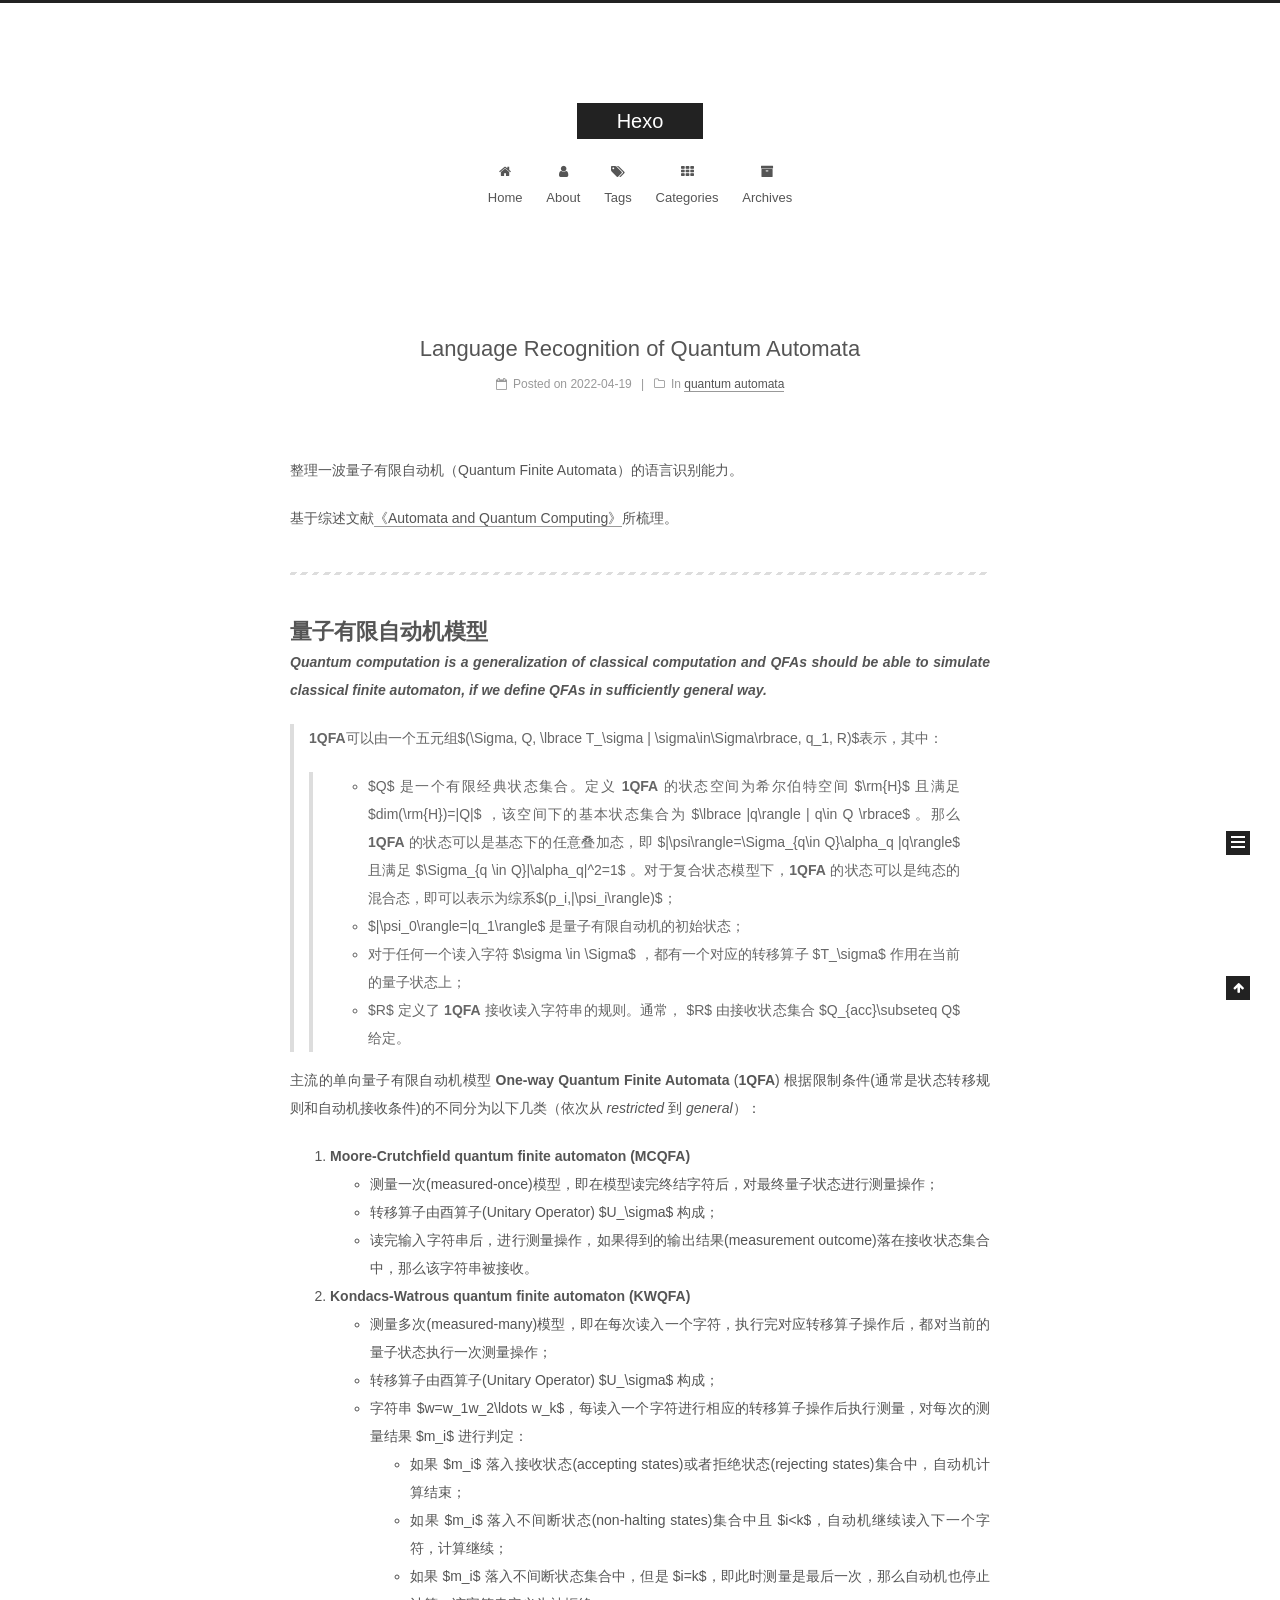
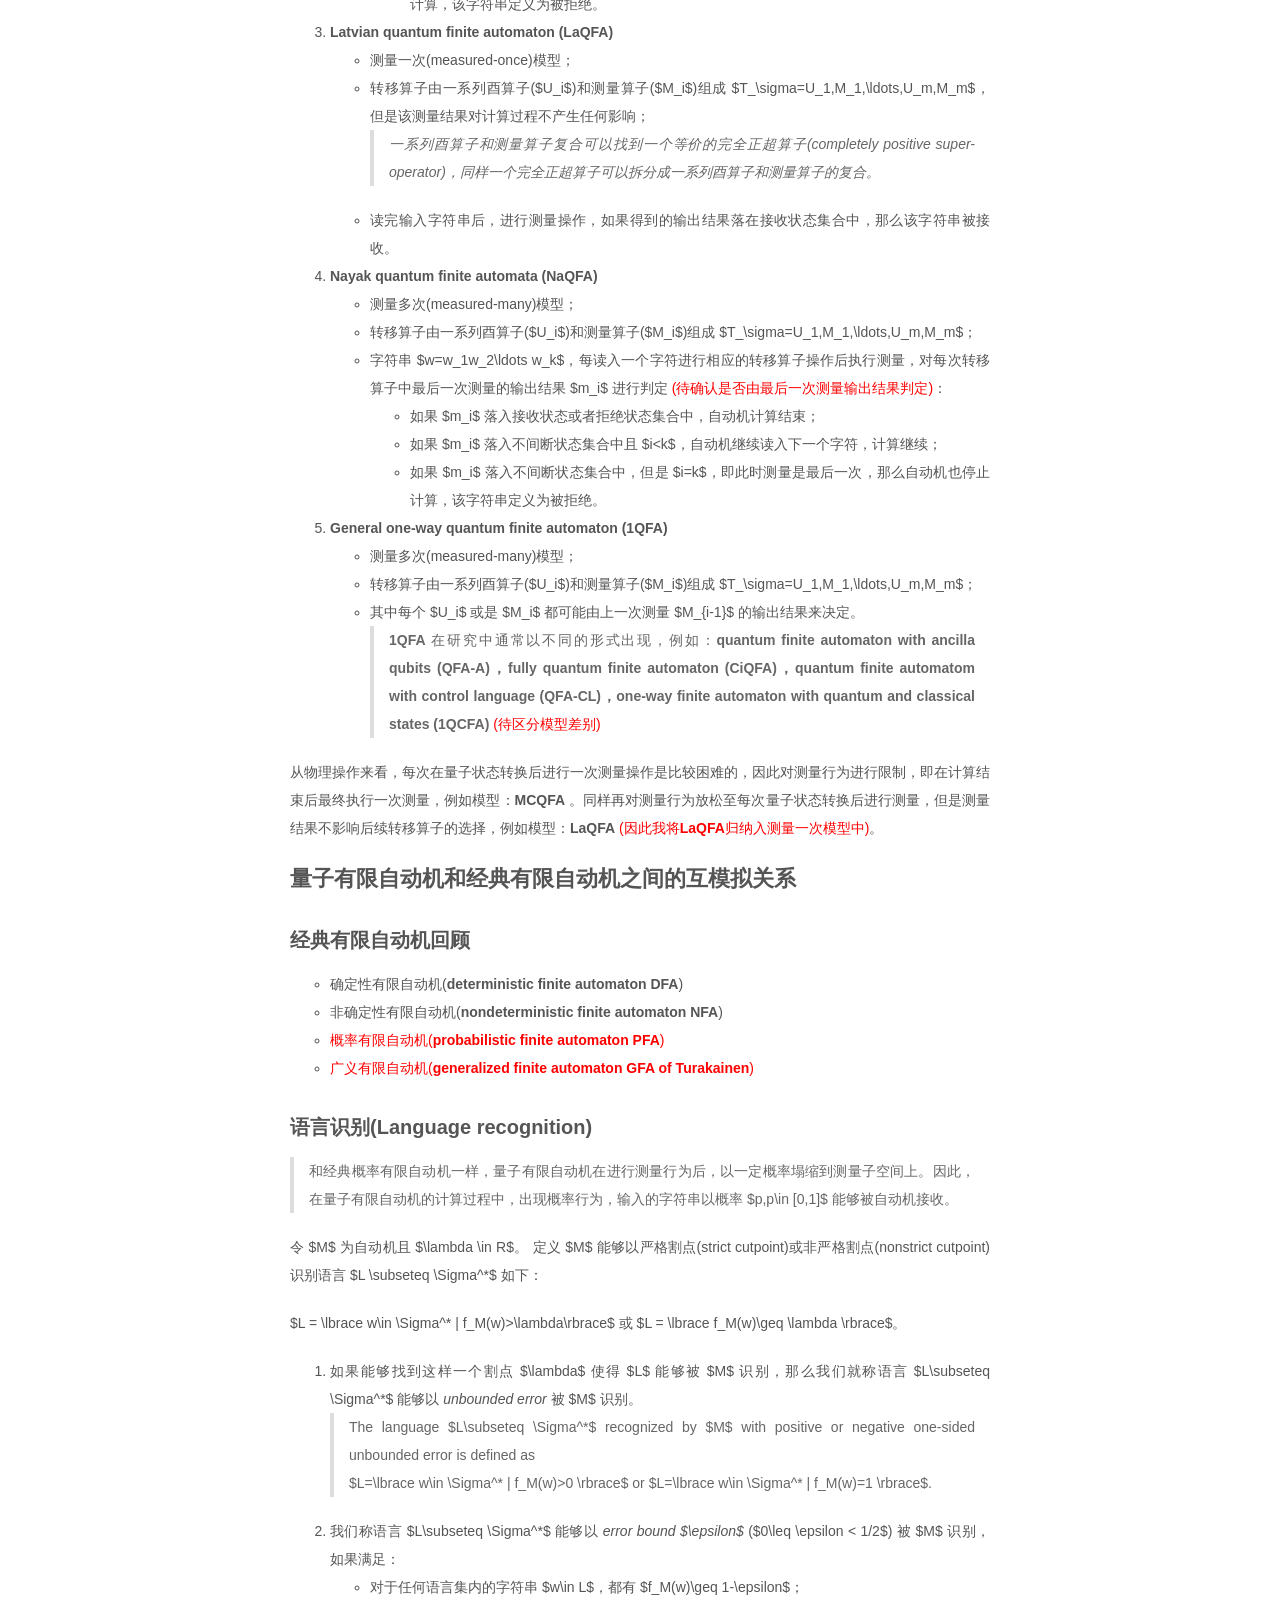
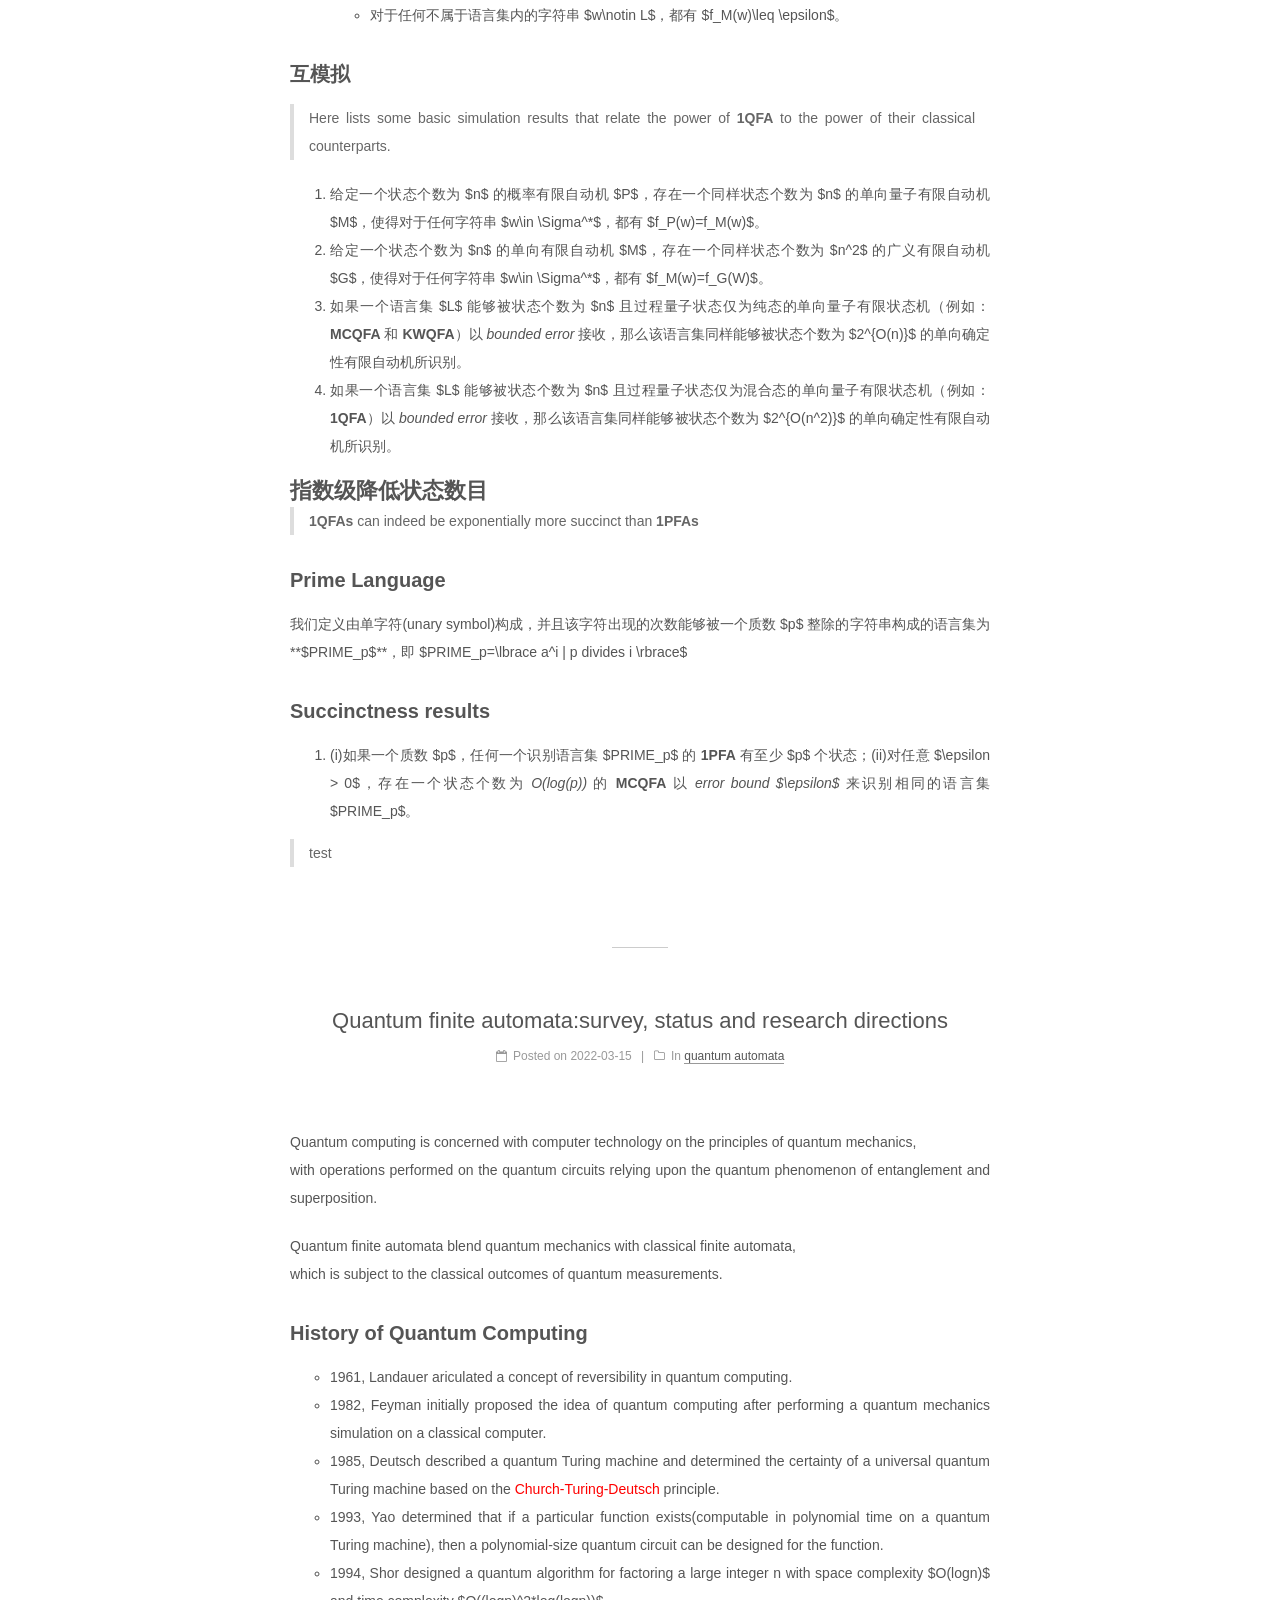
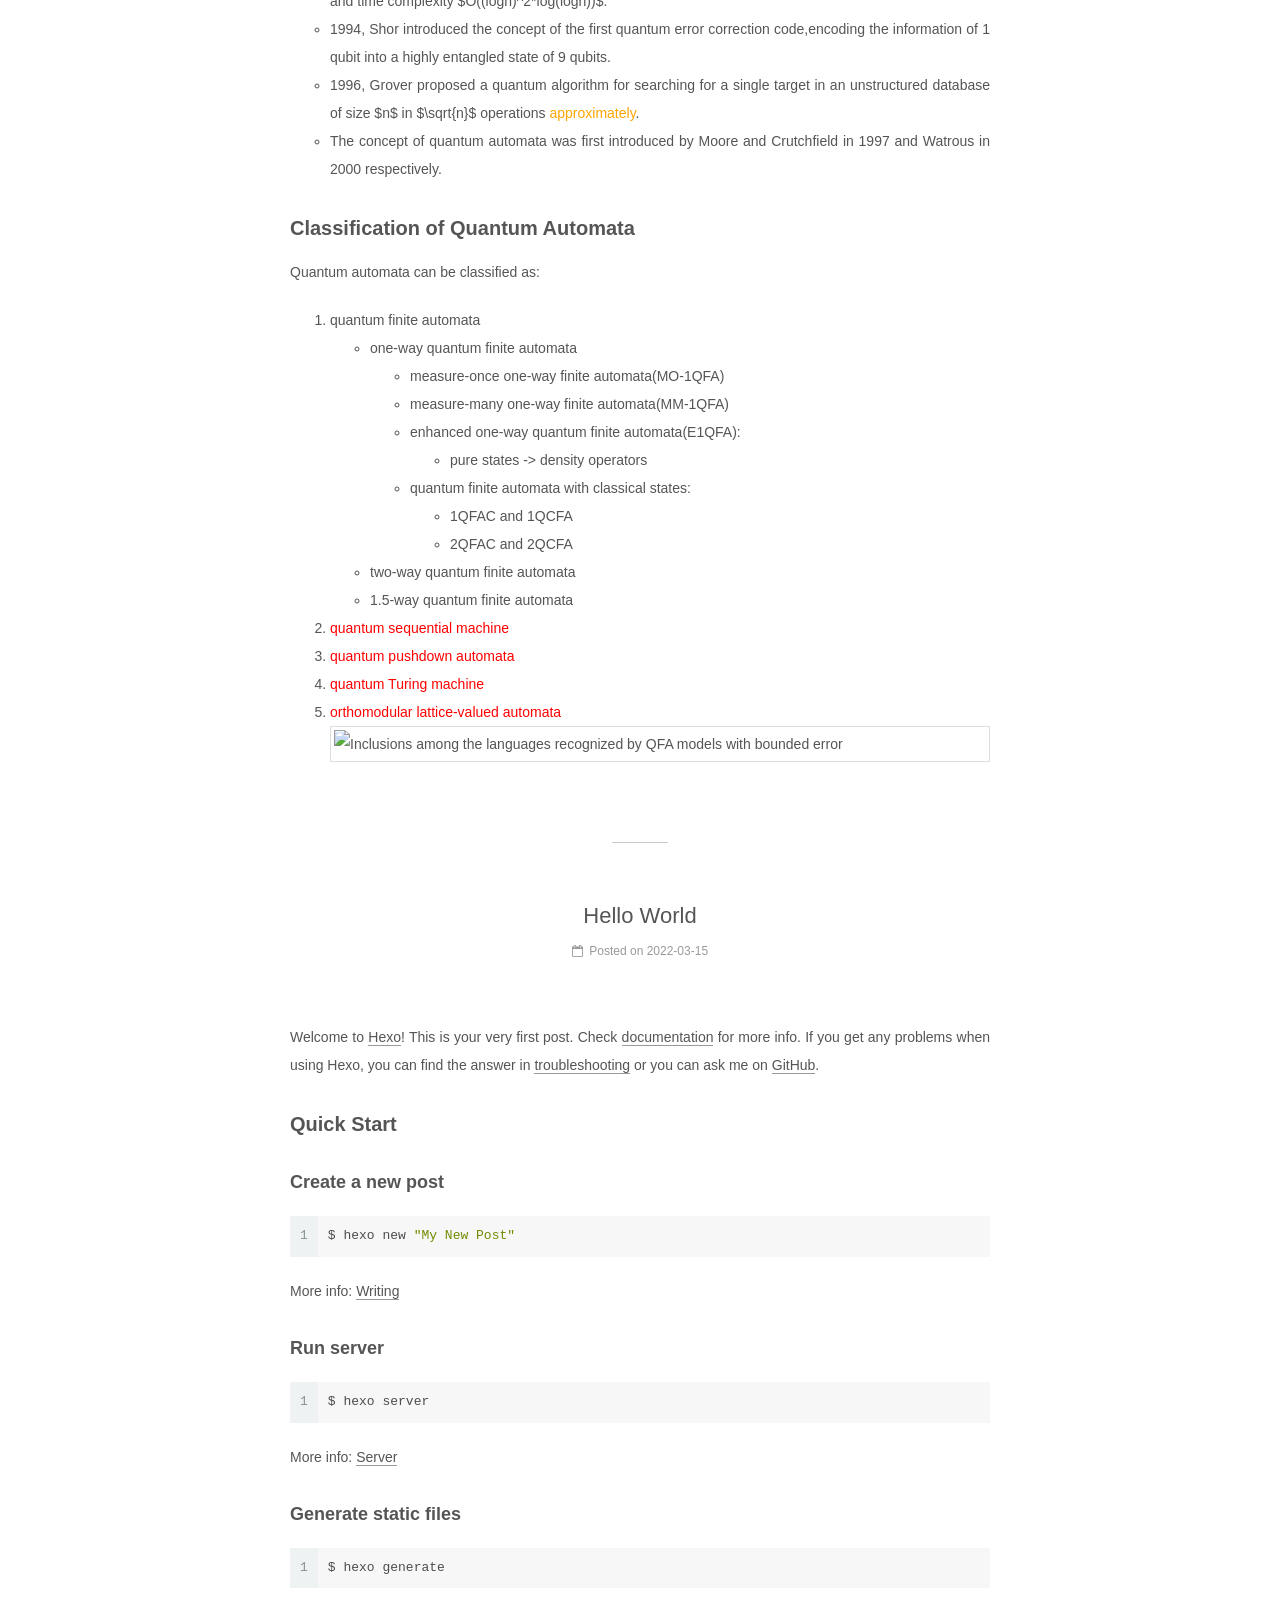
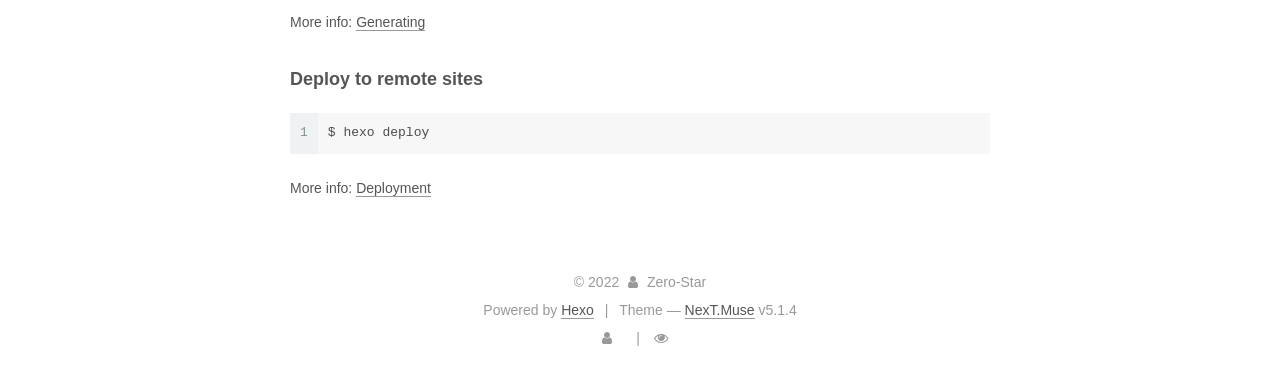
==== index.html @ ed3dae09 "Site updated: 2022-04-25 10:02:44" ====
<!DOCTYPE html>



  


<html class="theme-next muse use-motion" lang="en">
<head>
  <meta charset="UTF-8"/>
<meta http-equiv="X-UA-Compatible" content="IE=edge" />
<meta name="viewport" content="width=device-width, initial-scale=1, maximum-scale=1"/>
<meta name="theme-color" content="#222">









<meta http-equiv="Cache-Control" content="no-transform" />
<meta http-equiv="Cache-Control" content="no-siteapp" />
















  
  
  <link href="/lib/fancybox/source/jquery.fancybox.css?v=2.1.5" rel="stylesheet" type="text/css" />







<link href="/lib/font-awesome/css/font-awesome.min.css?v=4.6.2" rel="stylesheet" type="text/css" />

<link href="/css/main.css?v=5.1.4" rel="stylesheet" type="text/css" />


  <link rel="apple-touch-icon" sizes="180x180" href="/images/apple-touch-icon-next.png?v=5.1.4">


  <link rel="icon" type="image/png" sizes="32x32" href="/images/favicon-32x32-next.png?v=5.1.4">


  <link rel="icon" type="image/png" sizes="16x16" href="/images/favicon-16x16-next.png?v=5.1.4">


  <link rel="mask-icon" href="/images/logo.svg?v=5.1.4" color="#222">





  <meta name="keywords" content="Hexo, NexT" />










<meta property="og:type" content="website">
<meta property="og:title" content="Hexo">
<meta property="og:url" content="http://example.com/index.html">
<meta property="og:site_name" content="Hexo">
<meta property="og:locale" content="en_US">
<meta property="article:author" content="Zero-Star">
<meta name="twitter:card" content="summary">



<script type="text/javascript" id="hexo.configurations">
  var NexT = window.NexT || {};
  var CONFIG = {
    root: '',
    scheme: 'Muse',
    version: '5.1.4',
    sidebar: {"position":"left","display":"post","offset":12,"b2t":false,"scrollpercent":false,"onmobile":false},
    fancybox: true,
    tabs: true,
    motion: {"enable":true,"async":false,"transition":{"post_block":"fadeIn","post_header":"slideDownIn","post_body":"slideDownIn","coll_header":"slideLeftIn","sidebar":"slideUpIn"}},
    duoshuo: {
      userId: '0',
      author: 'Author'
    },
    algolia: {
      applicationID: '',
      apiKey: '',
      indexName: '',
      hits: {"per_page":10},
      labels: {"input_placeholder":"Search for Posts","hits_empty":"We didn't find any results for the search: ${query}","hits_stats":"${hits} results found in ${time} ms"}
    }
  };
</script>



  <link rel="canonical" href="http://example.com/"/>





  <title>Hexo</title>
  








<meta name="generator" content="Hexo 6.1.0"></head>

<body itemscope itemtype="http://schema.org/WebPage" lang="en">

  
  
    
  

  <div class="container sidebar-position-left 
  page-home">
    <div class="headband"></div>

    <header id="header" class="header" itemscope itemtype="http://schema.org/WPHeader">
      <div class="header-inner"><div class="site-brand-wrapper">
  <div class="site-meta ">
    

    <div class="custom-logo-site-title">
      <a href="/"  class="brand" rel="start">
        <span class="logo-line-before"><i></i></span>
        <span class="site-title">Hexo</span>
        <span class="logo-line-after"><i></i></span>
      </a>
    </div>
      
        <p class="site-subtitle"></p>
      
  </div>

  <div class="site-nav-toggle">
    <button>
      <span class="btn-bar"></span>
      <span class="btn-bar"></span>
      <span class="btn-bar"></span>
    </button>
  </div>
</div>

<nav class="site-nav">
  

  
    <ul id="menu" class="menu">
      
        
        <li class="menu-item menu-item-home">
          <a href="/" rel="section">
            
              <i class="menu-item-icon fa fa-fw fa-home"></i> <br />
            
            Home
          </a>
        </li>
      
        
        <li class="menu-item menu-item-about">
          <a href="/about/" rel="section">
            
              <i class="menu-item-icon fa fa-fw fa-user"></i> <br />
            
            About
          </a>
        </li>
      
        
        <li class="menu-item menu-item-tags">
          <a href="/tags/" rel="section">
            
              <i class="menu-item-icon fa fa-fw fa-tags"></i> <br />
            
            Tags
          </a>
        </li>
      
        
        <li class="menu-item menu-item-categories">
          <a href="/categories/" rel="section">
            
              <i class="menu-item-icon fa fa-fw fa-th"></i> <br />
            
            Categories
          </a>
        </li>
      
        
        <li class="menu-item menu-item-archives">
          <a href="/archives/" rel="section">
            
              <i class="menu-item-icon fa fa-fw fa-archive"></i> <br />
            
            Archives
          </a>
        </li>
      

      
    </ul>
  

  
</nav>



 </div>
    </header>

    <main id="main" class="main">
      <div class="main-inner">
        <div class="content-wrap">
          <div id="content" class="content">
            
  <section id="posts" class="posts-expand">
    
      

  

  
  
  

  <article class="post post-type-normal" itemscope itemtype="http://schema.org/Article">
  
  
  
  <div class="post-block">
    <link itemprop="mainEntityOfPage" href="http://example.com/2022/04/19/Language-Recognition-of-Quantum-Automata/">

    <span hidden itemprop="author" itemscope itemtype="http://schema.org/Person">
      <meta itemprop="name" content="">
      <meta itemprop="description" content="">
      <meta itemprop="image" content="/images/wanzi.jpeg">
    </span>

    <span hidden itemprop="publisher" itemscope itemtype="http://schema.org/Organization">
      <meta itemprop="name" content="Hexo">
    </span>

    
      <header class="post-header">

        
        
          <h1 class="post-title" itemprop="name headline">
                
                <a class="post-title-link" href="/2022/04/19/Language-Recognition-of-Quantum-Automata/" itemprop="url">Language Recognition of Quantum Automata</a></h1>
        

        <div class="post-meta">
          <span class="post-time">
            
              <span class="post-meta-item-icon">
                <i class="fa fa-calendar-o"></i>
              </span>
              
                <span class="post-meta-item-text">Posted on</span>
              
              <time title="Post created" itemprop="dateCreated datePublished" datetime="2022-04-19T20:18:08+08:00">
                2022-04-19
              </time>
            

            

            
          </span>

          
            <span class="post-category" >
            
              <span class="post-meta-divider">|</span>
            
              <span class="post-meta-item-icon">
                <i class="fa fa-folder-o"></i>
              </span>
              
                <span class="post-meta-item-text">In</span>
              
              
                <span itemprop="about" itemscope itemtype="http://schema.org/Thing">
                  <a href="/categories/quantum-automata/" itemprop="url" rel="index">
                    <span itemprop="name">quantum automata</span>
                  </a>
                </span>

                
                
              
            </span>
          

          
            
          

          
          

          

          

          

        </div>
      </header>
    

    
    
    
    <div class="post-body" itemprop="articleBody">

      
      

      
        
          
            <p>整理一波量子有限自动机（Quantum Finite Automata）的语言识别能力。</p>
<p>基于综述文献<a href="https://arxiv.org/abs/1507.01988">《Automata and Quantum Computing》</a>所梳理。</p>
<hr>
<h1 id="量子有限自动机模型"><a href="#量子有限自动机模型" class="headerlink" title="量子有限自动机模型"></a>量子有限自动机模型</h1><p><em><strong>Quantum computation is a generalization of classical computation and QFAs should be able to simulate classical finite automaton, if we define QFAs in sufficiently general way.</strong></em></p>
<blockquote>
<p><strong>1QFA</strong>可以由一个五元组$(\Sigma, Q, \lbrace T_\sigma | \sigma\in\Sigma\rbrace, q_1, R)$表示，其中：</p>
<blockquote>
<ul>
<li>$Q$ 是一个有限经典状态集合。定义 <strong>1QFA</strong> 的状态空间为希尔伯特空间 $\rm{H}$ 且满足 $dim(\rm{H})&#x3D;|Q|$ ，该空间下的基本状态集合为 $\lbrace |q\rangle | q\in Q \rbrace$ 。那么 <strong>1QFA</strong> 的状态可以是基态下的任意叠加态，即 $|\psi\rangle&#x3D;\Sigma_{q\in Q}\alpha_q |q\rangle$ 且满足 $\Sigma_{q \in Q}|\alpha_q|^2&#x3D;1$ 。对于复合状态模型下，<strong>1QFA</strong> 的状态可以是纯态的混合态，即可以表示为综系$(p_i,|\psi_i\rangle)$；</li>
<li>$|\psi_0\rangle&#x3D;|q_1\rangle$ 是量子有限自动机的初始状态；</li>
<li>对于任何一个读入字符 $\sigma \in \Sigma$ ，都有一个对应的转移算子 $T_\sigma$ 作用在当前的量子状态上；</li>
<li>$R$ 定义了 <strong>1QFA</strong> 接收读入字符串的规则。通常， $R$ 由接收状态集合 $Q_{acc}\subseteq Q$ 给定。</li>
</ul>
</blockquote>
</blockquote>
<p>主流的单向量子有限自动机模型 <strong>One-way Quantum Finite Automata</strong> (<strong>1QFA</strong>) 根据限制条件(通常是状态转移规则和自动机接收条件)的不同分为以下几类（依次从 <em>restricted</em> 到 <em>general</em>）：</p>
<ol>
<li><strong>Moore-Crutchfield quantum finite automaton (MCQFA)</strong><ul>
<li>测量一次(measured-once)模型，即在模型读完终结字符后，对最终量子状态进行测量操作；</li>
<li>转移算子由酉算子(Unitary Operator) $U_\sigma$ 构成；</li>
<li>读完输入字符串后，进行测量操作，如果得到的输出结果(measurement outcome)落在接收状态集合中，那么该字符串被接收。</li>
</ul>
</li>
<li><strong>Kondacs-Watrous quantum finite automaton (KWQFA)</strong><ul>
<li>测量多次(measured-many)模型，即在每次读入一个字符，执行完对应转移算子操作后，都对当前的量子状态执行一次测量操作；</li>
<li>转移算子由酉算子(Unitary Operator) $U_\sigma$ 构成；</li>
<li>字符串 $w&#x3D;w_1w_2\ldots w_k$，每读入一个字符进行相应的转移算子操作后执行测量，对每次的测量结果 $m_i$ 进行判定：<ul>
<li>如果 $m_i$ 落入接收状态(accepting states)或者拒绝状态(rejecting states)集合中，自动机计算结束；</li>
<li>如果 $m_i$ 落入不间断状态(non-halting states)集合中且 $i&lt;k$，自动机继续读入下一个字符，计算继续；</li>
<li>如果 $m_i$ 落入不间断状态集合中，但是 $i&#x3D;k$，即此时测量是最后一次，那么自动机也停止计算，该字符串定义为被拒绝。</li>
</ul>
</li>
</ul>
</li>
<li><strong>Latvian quantum finite automaton (LaQFA)</strong><ul>
<li>测量一次(measured-once)模型；</li>
<li>转移算子由一系列酉算子($U_i$)和测量算子($M_i$)组成 $T_\sigma&#x3D;U_1,M_1,\ldots,U_m,M_m$，但是该测量结果对计算过程不产生任何影响；<blockquote>
<p><em>一系列酉算子和测量算子复合可以找到一个等价的完全正超算子(completely positive super-operator)，同样一个完全正超算子可以拆分成一系列酉算子和测量算子的复合。</em></p>
</blockquote>
</li>
<li>读完输入字符串后，进行测量操作，如果得到的输出结果落在接收状态集合中，那么该字符串被接收。</li>
</ul>
</li>
<li><strong>Nayak quantum finite automata (NaQFA)</strong><ul>
<li>测量多次(measured-many)模型；</li>
<li>转移算子由一系列酉算子($U_i$)和测量算子($M_i$)组成 $T_\sigma&#x3D;U_1,M_1,\ldots,U_m,M_m$；</li>
<li>字符串 $w&#x3D;w_1w_2\ldots w_k$，每读入一个字符进行相应的转移算子操作后执行测量，对每次转移算子中最后一次测量的输出结果 $m_i$ 进行判定<font color="red"> (待确认是否由最后一次测量输出结果判定)</font>：<ul>
<li>如果 $m_i$ 落入接收状态或者拒绝状态集合中，自动机计算结束；</li>
<li>如果 $m_i$ 落入不间断状态集合中且 $i&lt;k$，自动机继续读入下一个字符，计算继续；</li>
<li>如果 $m_i$ 落入不间断状态集合中，但是 $i&#x3D;k$，即此时测量是最后一次，那么自动机也停止计算，该字符串定义为被拒绝。</li>
</ul>
</li>
</ul>
</li>
<li><strong>General one-way quantum finite automaton (1QFA)</strong><ul>
<li>测量多次(measured-many)模型；</li>
<li>转移算子由一系列酉算子($U_i$)和测量算子($M_i$)组成 $T_\sigma&#x3D;U_1,M_1,\ldots,U_m,M_m$；</li>
<li>其中每个 $U_i$ 或是 $M_i$ 都可能由上一次测量 $M_{i-1}$ 的输出结果来决定。<blockquote>
<p><strong>1QFA</strong> 在研究中通常以不同的形式出现，例如：<strong>quantum finite automaton with ancilla qubits (QFA-A)<strong>，</strong>fully quantum finite automaton (CiQFA)<strong>，</strong>quantum finite automatom with control language (QFA-CL)<strong>，</strong>one-way finite automaton with quantum and classical states (1QCFA)</strong> <font color="red"> (待区分模型差别)</font></p>
</blockquote>
</li>
</ul>
</li>
</ol>
<p>从物理操作来看，每次在量子状态转换后进行一次测量操作是比较困难的，因此对测量行为进行限制，即在计算结束后最终执行一次测量，例如模型：<strong>MCQFA</strong> 。同样再对测量行为放松至每次量子状态转换后进行测量，但是测量结果不影响后续转移算子的选择，例如模型：<strong>LaQFA</strong> <font color="red"> (因此我将<strong>LaQFA</strong>归纳入测量一次模型中)</font>。</p>
<h1 id="量子有限自动机和经典有限自动机之间的互模拟关系"><a href="#量子有限自动机和经典有限自动机之间的互模拟关系" class="headerlink" title="量子有限自动机和经典有限自动机之间的互模拟关系"></a>量子有限自动机和经典有限自动机之间的互模拟关系</h1><h2 id="经典有限自动机回顾"><a href="#经典有限自动机回顾" class="headerlink" title="经典有限自动机回顾"></a>经典有限自动机回顾</h2><ul>
<li>确定性有限自动机(<strong>deterministic finite automaton DFA</strong>)</li>
<li>非确定性有限自动机(<strong>nondeterministic finite automaton NFA</strong>)</li>
<li><font color="red">概率有限自动机(<strong>probabilistic finite automaton PFA</strong>)</font></li>
<li><font color="red">广义有限自动机(<strong>generalized finite automaton GFA of Turakainen</strong>)</font></li>
</ul>
<h2 id="语言识别-Language-recognition"><a href="#语言识别-Language-recognition" class="headerlink" title="语言识别(Language recognition)"></a>语言识别(Language recognition)</h2><blockquote>
<p>和经典概率有限自动机一样，量子有限自动机在进行测量行为后，以一定概率塌缩到测量子空间上。因此，在量子有限自动机的计算过程中，出现概率行为，输入的字符串以概率 $p,p\in [0,1]$ 能够被自动机接收。</p>
</blockquote>
<p>令 $M$ 为自动机且 $\lambda \in R$。 定义 $M$ 能够以严格割点(strict cutpoint)或非严格割点(nonstrict cutpoint)识别语言 $L \subseteq \Sigma^*$ 如下：</p>
<p>$L &#x3D; \lbrace w\in \Sigma^* | f_M(w)&gt;\lambda\rbrace$ 或 $L &#x3D; \lbrace f_M(w)\geq \lambda \rbrace$。</p>
<ol>
<li>如果能够找到这样一个割点 $\lambda$ 使得 $L$ 能够被 $M$ 识别，那么我们就称语言 $L\subseteq \Sigma^*$ 能够以 <em>unbounded error</em> 被 $M$ 识别。<blockquote>
<p>The language $L\subseteq \Sigma^*$ recognized by $M$ with positive or negative one-sided unbounded error is defined as<br>$L&#x3D;\lbrace w\in \Sigma^* | f_M(w)&gt;0 \rbrace$ or $L&#x3D;\lbrace w\in \Sigma^* | f_M(w)&#x3D;1 \rbrace$.</p>
</blockquote>
</li>
<li>我们称语言 $L\subseteq \Sigma^*$ 能够以 <em>error bound $\epsilon$</em> ($0\leq \epsilon &lt; 1&#x2F;2$) 被 $M$ 识别，如果满足：<ul>
<li>对于任何语言集内的字符串 $w\in L$，都有 $f_M(w)\geq 1-\epsilon$；</li>
<li>对于任何不属于语言集内的字符串 $w\notin L$，都有 $f_M(w)\leq \epsilon$。</li>
</ul>
</li>
</ol>
<h2 id="互模拟"><a href="#互模拟" class="headerlink" title="互模拟"></a>互模拟</h2><blockquote>
<p>Here lists some basic simulation results that relate the power of <strong>1QFA</strong> to the power of their classical counterparts.</p>
</blockquote>
<ol>
<li>给定一个状态个数为 $n$ 的概率有限自动机 $P$，存在一个同样状态个数为 $n$ 的单向量子有限自动机 $M$，使得对于任何字符串 $w\in \Sigma^*$，都有 $f_P(w)&#x3D;f_M(w)$。</li>
<li>给定一个状态个数为 $n$ 的单向有限自动机 $M$，存在一个同样状态个数为 $n^2$ 的广义有限自动机 $G$，使得对于任何字符串 $w\in \Sigma^*$，都有 $f_M(w)&#x3D;f_G(W)$。</li>
<li>如果一个语言集 $L$ 能够被状态个数为 $n$ 且过程量子状态仅为纯态的单向量子有限状态机（例如：<strong>MCQFA</strong> 和 <strong>KWQFA</strong>）以 <em>bounded error</em> 接收，那么该语言集同样能够被状态个数为 $2^{O(n)}$ 的单向确定性有限自动机所识别。</li>
<li>如果一个语言集 $L$ 能够被状态个数为 $n$ 且过程量子状态仅为混合态的单向量子有限状态机（例如：<strong>1QFA</strong>）以 <em>bounded error</em> 接收，那么该语言集同样能够被状态个数为 $2^{O(n^2)}$ 的单向确定性有限自动机所识别。</li>
</ol>
<h1 id="指数级降低状态数目"><a href="#指数级降低状态数目" class="headerlink" title="指数级降低状态数目"></a>指数级降低状态数目</h1><blockquote>
<p><strong>1QFAs</strong> can indeed be exponentially more succinct than <strong>1PFAs</strong></p>
</blockquote>
<h2 id="Prime-Language"><a href="#Prime-Language" class="headerlink" title="Prime Language"></a>Prime Language</h2><p>我们定义由单字符(unary symbol)构成，并且该字符出现的次数能够被一个质数 $p$ 整除的字符串构成的语言集为 **$PRIME_p$**，即 $PRIME_p&#x3D;\lbrace a^i | p divides i \rbrace$</p>
<h2 id="Succinctness-results"><a href="#Succinctness-results" class="headerlink" title="Succinctness results"></a>Succinctness results</h2><ol>
<li>(i)如果一个质数 $p$，任何一个识别语言集 $PRIME_p$ 的 <strong>1PFA</strong> 有至少 $p$ 个状态；(ii)对任意 $\epsilon &gt; 0$，存在一个状态个数为 <em>O(log(p))</em> 的 <strong>MCQFA</strong> 以 <em>error bound $\epsilon$</em> 来识别相同的语言集 $PRIME_p$。</li>
</ol>
<blockquote>
<p>test</p>
</blockquote>

          
        
      
    </div>
    
    
    

    

    

    

    <footer class="post-footer">
      

      

      

      
      
        <div class="post-eof"></div>
      
    </footer>
  </div>
  
  
  
  </article>


    
      

  

  
  
  

  <article class="post post-type-normal" itemscope itemtype="http://schema.org/Article">
  
  
  
  <div class="post-block">
    <link itemprop="mainEntityOfPage" href="http://example.com/2022/03/15/Quantum-Automata/">

    <span hidden itemprop="author" itemscope itemtype="http://schema.org/Person">
      <meta itemprop="name" content="">
      <meta itemprop="description" content="">
      <meta itemprop="image" content="/images/wanzi.jpeg">
    </span>

    <span hidden itemprop="publisher" itemscope itemtype="http://schema.org/Organization">
      <meta itemprop="name" content="Hexo">
    </span>

    
      <header class="post-header">

        
        
          <h1 class="post-title" itemprop="name headline">
                
                <a class="post-title-link" href="/2022/03/15/Quantum-Automata/" itemprop="url">Quantum finite automata:survey, status and research directions</a></h1>
        

        <div class="post-meta">
          <span class="post-time">
            
              <span class="post-meta-item-icon">
                <i class="fa fa-calendar-o"></i>
              </span>
              
                <span class="post-meta-item-text">Posted on</span>
              
              <time title="Post created" itemprop="dateCreated datePublished" datetime="2022-03-15T15:43:10+08:00">
                2022-03-15
              </time>
            

            

            
          </span>

          
            <span class="post-category" >
            
              <span class="post-meta-divider">|</span>
            
              <span class="post-meta-item-icon">
                <i class="fa fa-folder-o"></i>
              </span>
              
                <span class="post-meta-item-text">In</span>
              
              
                <span itemprop="about" itemscope itemtype="http://schema.org/Thing">
                  <a href="/categories/quantum-automata/" itemprop="url" rel="index">
                    <span itemprop="name">quantum automata</span>
                  </a>
                </span>

                
                
              
            </span>
          

          
            
          

          
          

          

          

          

        </div>
      </header>
    

    
    
    
    <div class="post-body" itemprop="articleBody">

      
      

      
        
          
            <p>Quantum computing is concerned with computer technology on the principles of quantum mechanics,<br>with operations performed on the quantum circuits relying upon the quantum phenomenon of entanglement and superposition.</p>
<p>Quantum finite automata blend quantum mechanics with classical finite automata,<br>which is subject to the classical outcomes of quantum measurements.</p>
<h2 id="History-of-Quantum-Computing"><a href="#History-of-Quantum-Computing" class="headerlink" title="History of Quantum Computing"></a>History of Quantum Computing</h2><ul>
<li>1961, Landauer ariculated a concept of reversibility in quantum computing.</li>
<li>1982, Feyman initially proposed the idea of quantum computing after performing a quantum mechanics simulation on a classical computer.</li>
<li>1985, Deutsch described a quantum Turing machine and determined the certainty of a universal quantum Turing machine based on the <font color="red">Church-Turing-Deutsch</font> principle.</li>
<li>1993, Yao determined that if a particular function exists(computable in polynomial time on a quantum Turing machine), then a polynomial-size quantum circuit can be designed for the function.</li>
<li>1994, Shor designed a quantum algorithm for factoring a large integer n with space complexity $O(logn)$ and time complexity $O((logn)^2*log(logn))$.</li>
<li>1994, Shor introduced the concept of the first quantum error correction code,encoding the information of 1 qubit into a highly entangled state of 9 qubits.</li>
<li>1996, Grover proposed a quantum algorithm for searching for a single target in an unstructured database of size $n$ in $\sqrt{n}$ operations <font color="orange">approximately</font>.</li>
<li>The concept of quantum automata was first introduced by Moore and Crutchfield in 1997 and Watrous in 2000 respectively.</li>
</ul>
<h2 id="Classification-of-Quantum-Automata"><a href="#Classification-of-Quantum-Automata" class="headerlink" title="Classification of Quantum Automata"></a>Classification of Quantum Automata</h2><p>Quantum automata can be classified as:</p>
<ol>
<li>quantum finite automata<ul>
<li>one-way quantum finite automata<ul>
<li>measure-once one-way finite automata(MO-1QFA)</li>
<li>measure-many one-way finite automata(MM-1QFA)</li>
<li>enhanced one-way quantum finite automata(E1QFA): <ul>
<li>pure states -&gt; density operators</li>
</ul>
</li>
<li>quantum finite automata with classical states: <ul>
<li>1QFAC and 1QCFA</li>
<li>2QFAC and 2QCFA</li>
</ul>
</li>
</ul>
</li>
<li>two-way quantum finite automata</li>
<li>1.5-way quantum finite automata</li>
</ul>
</li>
<li><font color="red">quantum sequential machine</font></li>
<li><font color="red">quantum pushdown automata</font></li>
<li><font color="red">quantum Turing machine</font></li>
<li><font color="red">orthomodular lattice-valued automata</font><br><img src="/image/1.png" alt="Inclusions among the languages recognized by QFA models with bounded error"></li>
</ol>

          
        
      
    </div>
    
    
    

    

    

    

    <footer class="post-footer">
      

      

      

      
      
        <div class="post-eof"></div>
      
    </footer>
  </div>
  
  
  
  </article>


    
      

  

  
  
  

  <article class="post post-type-normal" itemscope itemtype="http://schema.org/Article">
  
  
  
  <div class="post-block">
    <link itemprop="mainEntityOfPage" href="http://example.com/2022/03/15/hello-world/">

    <span hidden itemprop="author" itemscope itemtype="http://schema.org/Person">
      <meta itemprop="name" content="">
      <meta itemprop="description" content="">
      <meta itemprop="image" content="/images/wanzi.jpeg">
    </span>

    <span hidden itemprop="publisher" itemscope itemtype="http://schema.org/Organization">
      <meta itemprop="name" content="Hexo">
    </span>

    
      <header class="post-header">

        
        
          <h1 class="post-title" itemprop="name headline">
                
                <a class="post-title-link" href="/2022/03/15/hello-world/" itemprop="url">Hello World</a></h1>
        

        <div class="post-meta">
          <span class="post-time">
            
              <span class="post-meta-item-icon">
                <i class="fa fa-calendar-o"></i>
              </span>
              
                <span class="post-meta-item-text">Posted on</span>
              
              <time title="Post created" itemprop="dateCreated datePublished" datetime="2022-03-15T14:08:44+08:00">
                2022-03-15
              </time>
            

            

            
          </span>

          

          
            
          

          
          

          

          

          

        </div>
      </header>
    

    
    
    
    <div class="post-body" itemprop="articleBody">

      
      

      
        
          
            <p>Welcome to <a href="https://hexo.io/">Hexo</a>! This is your very first post. Check <a href="https://hexo.io/docs/">documentation</a> for more info. If you get any problems when using Hexo, you can find the answer in <a href="https://hexo.io/docs/troubleshooting.html">troubleshooting</a> or you can ask me on <a href="https://github.com/hexojs/hexo/issues">GitHub</a>.</p>
<h2 id="Quick-Start"><a href="#Quick-Start" class="headerlink" title="Quick Start"></a>Quick Start</h2><h3 id="Create-a-new-post"><a href="#Create-a-new-post" class="headerlink" title="Create a new post"></a>Create a new post</h3><figure class="highlight bash"><table><tr><td class="gutter"><pre><span class="line">1</span><br></pre></td><td class="code"><pre><span class="line">$ hexo new <span class="string">&quot;My New Post&quot;</span></span><br></pre></td></tr></table></figure>

<p>More info: <a href="https://hexo.io/docs/writing.html">Writing</a></p>
<h3 id="Run-server"><a href="#Run-server" class="headerlink" title="Run server"></a>Run server</h3><figure class="highlight bash"><table><tr><td class="gutter"><pre><span class="line">1</span><br></pre></td><td class="code"><pre><span class="line">$ hexo server</span><br></pre></td></tr></table></figure>

<p>More info: <a href="https://hexo.io/docs/server.html">Server</a></p>
<h3 id="Generate-static-files"><a href="#Generate-static-files" class="headerlink" title="Generate static files"></a>Generate static files</h3><figure class="highlight bash"><table><tr><td class="gutter"><pre><span class="line">1</span><br></pre></td><td class="code"><pre><span class="line">$ hexo generate</span><br></pre></td></tr></table></figure>

<p>More info: <a href="https://hexo.io/docs/generating.html">Generating</a></p>
<h3 id="Deploy-to-remote-sites"><a href="#Deploy-to-remote-sites" class="headerlink" title="Deploy to remote sites"></a>Deploy to remote sites</h3><figure class="highlight bash"><table><tr><td class="gutter"><pre><span class="line">1</span><br></pre></td><td class="code"><pre><span class="line">$ hexo deploy</span><br></pre></td></tr></table></figure>

<p>More info: <a href="https://hexo.io/docs/one-command-deployment.html">Deployment</a></p>

          
        
      
    </div>
    
    
    

    

    

    

    <footer class="post-footer">
      

      

      

      
      
        <div class="post-eof"></div>
      
    </footer>
  </div>
  
  
  
  </article>


    
  </section>

  


          </div>
          


          

        </div>
        
          
  
  <div class="sidebar-toggle">
    <div class="sidebar-toggle-line-wrap">
      <span class="sidebar-toggle-line sidebar-toggle-line-first"></span>
      <span class="sidebar-toggle-line sidebar-toggle-line-middle"></span>
      <span class="sidebar-toggle-line sidebar-toggle-line-last"></span>
    </div>
  </div>

  <aside id="sidebar" class="sidebar">
    
    <div class="sidebar-inner">

      

      

      <section class="site-overview-wrap sidebar-panel sidebar-panel-active">
        <div class="site-overview">
          <div class="site-author motion-element" itemprop="author" itemscope itemtype="http://schema.org/Person">
            
              <img class="site-author-image" itemprop="image"
                src="/images/wanzi.jpeg"
                alt="" />
            
              <p class="site-author-name" itemprop="name"></p>
              <p class="site-description motion-element" itemprop="description"></p>
          </div>

          <nav class="site-state motion-element">

            
              <div class="site-state-item site-state-posts">
              
                <a href="/archives/%7C%7C%20archive">
              
                  <span class="site-state-item-count">3</span>
                  <span class="site-state-item-name">posts</span>
                </a>
              </div>
            

            
              
              
              <div class="site-state-item site-state-categories">
                <a href="/categories/index.html">
                  <span class="site-state-item-count">1</span>
                  <span class="site-state-item-name">categories</span>
                </a>
              </div>
            

            
              
              
              <div class="site-state-item site-state-tags">
                
                  <span class="site-state-item-count">2</span>
                  <span class="site-state-item-name">tags</span>
                
              </div>
            

          </nav>

          

          
            <div class="links-of-author motion-element">
                
                  <span class="links-of-author-item">
                    <a href="https://github.com/melonysuga" target="_blank" title="GitHub">
                      
                        <i class="fa fa-fw fa-github"></i>GitHub</a>
                  </span>
                
                  <span class="links-of-author-item">
                    <a href="mailto:scsse_fjl2015@126.com" target="_blank" title="E-Mail">
                      
                        <i class="fa fa-fw fa-envelope"></i>E-Mail</a>
                  </span>
                
            </div>
          

          
          

          
          

          

        </div>
      </section>

      

      

    </div>
  </aside>


        
      </div>
    </main>

    <footer id="footer" class="footer">
      <div class="footer-inner">
        <div class="copyright">&copy; <span itemprop="copyrightYear">2022</span>
  <span class="with-love">
    <i class="fa fa-user"></i>
  </span>
  <span class="author" itemprop="copyrightHolder">Zero-Star</span>

  
</div>


  <div class="powered-by">Powered by <a class="theme-link" target="_blank" href="https://hexo.io">Hexo</a></div>



  <span class="post-meta-divider">|</span>



  <div class="theme-info">Theme &mdash; <a class="theme-link" target="_blank" href="https://github.com/iissnan/hexo-theme-next">NexT.Muse</a> v5.1.4</div>






        
<div class="busuanzi-count">
  <script async src="https://dn-lbstatics.qbox.me/busuanzi/2.3/busuanzi.pure.mini.js"></script>

  
    <span class="site-uv">
      <i class="fa fa-user"></i>
      <span class="busuanzi-value" id="busuanzi_value_site_uv"></span>
      
    </span>
  

  
    <span class="site-pv">
      <i class="fa fa-eye"></i>
      <span class="busuanzi-value" id="busuanzi_value_site_pv"></span>
      
    </span>
  
</div>








        
      </div>
    </footer>

    
      <div class="back-to-top">
        <i class="fa fa-arrow-up"></i>
        
      </div>
    

    

  </div>

  

<script type="text/javascript">
  if (Object.prototype.toString.call(window.Promise) !== '[object Function]') {
    window.Promise = null;
  }
</script>









  












  
  
    <script type="text/javascript" src="/lib/jquery/index.js?v=2.1.3"></script>
  

  
  
    <script type="text/javascript" src="/lib/fastclick/lib/fastclick.min.js?v=1.0.6"></script>
  

  
  
    <script type="text/javascript" src="/lib/jquery_lazyload/jquery.lazyload.js?v=1.9.7"></script>
  

  
  
    <script type="text/javascript" src="/lib/velocity/velocity.min.js?v=1.2.1"></script>
  

  
  
    <script type="text/javascript" src="/lib/velocity/velocity.ui.min.js?v=1.2.1"></script>
  

  
  
    <script type="text/javascript" src="/lib/fancybox/source/jquery.fancybox.pack.js?v=2.1.5"></script>
  


  


  <script type="text/javascript" src="/js/src/utils.js?v=5.1.4"></script>

  <script type="text/javascript" src="/js/src/motion.js?v=5.1.4"></script>



  
  

  

  


  <script type="text/javascript" src="/js/src/bootstrap.js?v=5.1.4"></script>



  


  




	





  





  












  





  

  

  

  
  

  
  
    <script type="text/x-mathjax-config">
      MathJax.Hub.Config({
        tex2jax: {
          inlineMath: [ ['$','$'], ["\\(","\\)"]  ],
          processEscapes: true,
          skipTags: ['script', 'noscript', 'style', 'textarea', 'pre', 'code']
        }
      });
    </script>

    <script type="text/x-mathjax-config">
      MathJax.Hub.Queue(function() {
        var all = MathJax.Hub.getAllJax(), i;
        for (i=0; i < all.length; i += 1) {
          all[i].SourceElement().parentNode.className += ' has-jax';
        }
      });
    </script>
    <script type="text/javascript" src="//cdn.bootcss.com/mathjax/2.7.1/latest.js?config=TeX-AMS-MML_HTMLorMML"></script>
  


  

  

</body>
</html>
<!-- 页面点击小红心 -->
<script type="text/javascript" src="/js/src/clicklove.js"></script>
---- css/main.css ----
/* normalize.css v3.0.2 | MIT License | git.io/normalize */
html {
  font-family: sans-serif; /* 1 */
  -ms-text-size-adjust: 100%; /* 2 */
  -webkit-text-size-adjust: 100%; /* 2 */
}
body {
  margin: 0;
}
article,
aside,
details,
figcaption,
figure,
footer,
header,
hgroup,
main,
menu,
nav,
section,
summary {
  display: block;
}
audio,
canvas,
progress,
video {
  display: inline-block; /* 1 */
  vertical-align: baseline; /* 2 */
}
audio:not([controls]) {
  display: none;
  height: 0;
}
[hidden],
template {
  display: none;
}
a {
  background-color: transparent;
}
a:active,
a:hover {
  outline: 0;
}
abbr[title] {
  border-bottom: 1px dotted;
}
b,
strong {
  font-weight: bold;
}
dfn {
  font-style: italic;
}
h1 {
  font-size: 2em;
  margin: 0.67em 0;
}
mark {
  background: #ff0;
  color: #000;
}
small {
  font-size: 80%;
}
sub,
sup {
  font-size: 75%;
  line-height: 0;
  position: relative;
  vertical-align: baseline;
}
sup {
  top: -0.5em;
}
sub {
  bottom: -0.25em;
}
img {
  border: 0;
}
svg:not(:root) {
  overflow: hidden;
}
figure {
  margin: 1em 40px;
}
hr {
  -moz-box-sizing: content-box;
  box-sizing: content-box;
  height: 0;
}
pre {
  overflow: auto;
}
code,
kbd,
pre,
samp {
  font-family: monospace, monospace;
  font-size: 1em;
}
button,
input,
optgroup,
select,
textarea {
  color: inherit; /* 1 */
  font: inherit; /* 2 */
  margin: 0; /* 3 */
}
button {
  overflow: visible;
}
button,
select {
  text-transform: none;
}
button,
html input[type="button"],
input[type="reset"],
input[type="submit"] {
  -webkit-appearance: button; /* 2 */
  cursor: pointer; /* 3 */
}
button[disabled],
html input[disabled] {
  cursor: default;
}
button::-moz-focus-inner,
input::-moz-focus-inner {
  border: 0;
  padding: 0;
}
input {
  line-height: normal;
}
input[type="checkbox"],
input[type="radio"] {
  box-sizing: border-box; /* 1 */
  padding: 0; /* 2 */
}
input[type="number"]::-webkit-inner-spin-button,
input[type="number"]::-webkit-outer-spin-button {
  height: auto;
}
input[type="search"] {
  -webkit-appearance: textfield; /* 1 */
  -moz-box-sizing: content-box;
  -webkit-box-sizing: content-box; /* 2 */
  box-sizing: content-box;
}
input[type="search"]::-webkit-search-cancel-button,
input[type="search"]::-webkit-search-decoration {
  -webkit-appearance: none;
}
fieldset {
  border: 1px solid #c0c0c0;
  margin: 0 2px;
  padding: 0.35em 0.625em 0.75em;
}
legend {
  border: 0; /* 1 */
  padding: 0; /* 2 */
}
textarea {
  overflow: auto;
}
optgroup {
  font-weight: bold;
}
table {
  border-collapse: collapse;
  border-spacing: 0;
}
td,
th {
  padding: 0;
}
::selection {
  background: #262a30;
  color: #fff;
}
body {
  position: relative;
  font-family: 'Lato', "PingFang SC", "Microsoft YaHei", sans-serif;
  font-size: 14px;
  line-height: 2;
  color: #555;
  background: #fff;
}
@media (max-width: 767px) {
  body {
    padding-right: 0 !important;
  }
}
@media (min-width: 768px) and (max-width: 991px) {
  body {
    padding-right: 0 !important;
  }
}
@media (min-width: 1600px) {
  body {
    font-size: 16px;
  }
}
h1,
h2,
h3,
h4,
h5,
h6 {
  margin: 0;
  padding: 0;
  font-weight: bold;
  line-height: 1.5;
  font-family: 'Lato', "PingFang SC", "Microsoft YaHei", sans-serif;
}
h2,
h3,
h4,
h5,
h6 {
  margin: 20px 0 15px;
}
h1 {
  font-size: 22px;
}
@media (max-width: 767px) {
  h1 {
    font-size: 18px;
  }
}
h2 {
  font-size: 20px;
}
@media (max-width: 767px) {
  h2 {
    font-size: 16px;
  }
}
h3 {
  font-size: 18px;
}
@media (max-width: 767px) {
  h3 {
    font-size: 14px;
  }
}
h4 {
  font-size: 16px;
}
@media (max-width: 767px) {
  h4 {
    font-size: 12px;
  }
}
h5 {
  font-size: 14px;
}
@media (max-width: 767px) {
  h5 {
    font-size: 10px;
  }
}
h6 {
  font-size: 12px;
}
@media (max-width: 767px) {
  h6 {
    font-size: 8px;
  }
}
p {
  margin: 0 0 20px 0;
}
a {
  color: #555;
  text-decoration: none;
  outline: none;
  border-bottom: 1px solid #999;
  word-wrap: break-word;
}
a:hover {
  color: #222;
  border-bottom-color: #222;
}
blockquote {
  margin: 0;
  padding: 0;
}
img {
  display: block;
  margin: auto;
  max-width: 100%;
  height: auto;
}
hr {
  margin: 40px 0;
  height: 3px;
  border: none;
  background-color: #ddd;
  background-image: repeating-linear-gradient(-45deg, #fff, #fff 4px, transparent 4px, transparent 8px);
}
blockquote {
  padding: 0 15px;
  color: #666;
  border-left: 4px solid #ddd;
}
blockquote cite::before {
  content: "-";
  padding: 0 5px;
}
dt {
  font-weight: 700;
}
dd {
  margin: 0;
  padding: 0;
}
kbd {
  border: 1px solid #ccc;
  border-radius: 0.2em;
  box-shadow: 0.1em 0.1em 0.2em rgba(0,0,0,0.1);
  background-color: #f9f9f9;
  font-family: inherit;
  background-image: -webkit-linear-gradient(top, #eee, #fff, #eee);
  padding: 0.1em 0.3em;
  white-space: nowrap;
}
.text-left {
  text-align: left;
}
.text-center {
  text-align: center;
}
.text-right {
  text-align: right;
}
.text-justify {
  text-align: justify;
}
.text-nowrap {
  white-space: nowrap;
}
.text-lowercase {
  text-transform: lowercase;
}
.text-uppercase {
  text-transform: uppercase;
}
.text-capitalize {
  text-transform: capitalize;
}
.center-block {
  display: block;
  margin-left: auto;
  margin-right: auto;
}
.clearfix:before,
.clearfix:after {
  content: " ";
  display: table;
}
.clearfix:after {
  clear: both;
}
.pullquote {
  width: 45%;
}
.pullquote.left {
  float: left;
  margin-left: 5px;
  margin-right: 10px;
}
.pullquote.right {
  float: right;
  margin-left: 10px;
  margin-right: 5px;
}
.affix.affix.affix {
  position: fixed;
}
.translation {
  margin-top: -20px;
  font-size: 14px;
  color: #999;
}
.scrollbar-measure {
  width: 100px;
  height: 100px;
  overflow: scroll;
  position: absolute;
  top: -9999px;
}
.use-motion .motion-element {
  opacity: 0;
}
table {
  margin: 20px 0;
  width: 100%;
  border-collapse: collapse;
  border-spacing: 0;
  border: 1px solid #ddd;
  font-size: 14px;
  table-layout: fixed;
  word-wrap: break-all;
}
table>tbody>tr:nth-of-type(odd) {
  background-color: #f9f9f9;
}
table>tbody>tr:hover {
  background-color: #f5f5f5;
}
caption,
th,
td {
  padding: 8px;
  text-align: left;
  vertical-align: middle;
  font-weight: normal;
}
th,
td {
  border-bottom: 3px solid #ddd;
  border-right: 1px solid #eee;
}
th {
  padding-bottom: 10px;
  font-weight: 700;
}
td {
  border-bottom-width: 1px;
}
html,
body {
  height: 100%;
}
.container {
  position: relative;
  min-height: 100%;
}
.header-inner {
  margin: 0 auto;
  padding: 100px 0 70px;
  width: 700px;
}
@media (min-width: 1600px) {
  .container .header-inner {
    width: 900px;
  }
}
.main {
  padding-bottom: 150px;
}
.main-inner {
  margin: 0 auto;
  width: 700px;
}
@media (min-width: 1600px) {
  .container .main-inner {
    width: 900px;
  }
}
.footer {
  position: absolute;
  left: 0;
  bottom: 0;
  width: 100%;
  min-height: 50px;
}
.footer-inner {
  box-sizing: border-box;
  margin: 20px auto;
  width: 700px;
}
@media (min-width: 1600px) {
  .container .footer-inner {
    width: 900px;
  }
}
pre,
.highlight {
  overflow: auto;
  margin: 20px 0;
  padding: 0;
  font-size: 13px;
  color: #4d4d4c;
  background: #f7f7f7;
  line-height: 1.6;
}
pre,
code {
  font-family: consolas, Menlo, "PingFang SC", "Microsoft YaHei", monospace;
}
code {
  padding: 2px 4px;
  word-wrap: break-word;
  color: #555;
  background: #eee;
  border-radius: 3px;
  font-size: 13px;
}
pre {
  padding: 10px;
}
pre code {
  padding: 0;
  color: #4d4d4c;
  background: none;
  text-shadow: none;
}
.highlight {
  border-radius: 1px;
}
.highlight pre {
  border: none;
  margin: 0;
  padding: 10px 0;
}
.highlight table {
  margin: 0;
  width: auto;
  border: none;
}
.highlight td {
  border: none;
  padding: 0;
}
.highlight figcaption {
  font-size: 1em;
  color: #4d4d4c;
  line-height: 1em;
  margin-bottom: 1em;
}
.highlight figcaption:before,
.highlight figcaption:after {
  content: " ";
  display: table;
}
.highlight figcaption:after {
  clear: both;
}
.highlight figcaption a {
  float: right;
  color: #4d4d4c;
}
.highlight figcaption a:hover {
  border-bottom-color: #4d4d4c;
}
.highlight .gutter pre {
  padding-left: 10px;
  padding-right: 10px;
  color: #869194;
  text-align: right;
  background-color: #eff2f3;
}
.highlight .code pre {
  width: 100%;
  padding-left: 10px;
  padding-right: 10px;
  background-color: #f7f7f7;
}
.highlight .line {
  height: 20px;
}
.gutter {
  -webkit-user-select: none;
  -moz-user-select: none;
  -ms-user-select: none;
  user-select: none;
}
.gist table {
  width: auto;
}
.gist table td {
  border: none;
}
pre .deletion {
  background: #fdd;
}
pre .addition {
  background: #dfd;
}
pre .meta {
  color: #8959a8;
}
pre .comment {
  color: #8e908c;
}
pre .variable,
pre .attribute,
pre .tag,
pre .regexp,
pre .ruby .constant,
pre .xml .tag .title,
pre .xml .pi,
pre .xml .doctype,
pre .html .doctype,
pre .css .id,
pre .css .class,
pre .css .pseudo {
  color: #c82829;
}
pre .number,
pre .preprocessor,
pre .built_in,
pre .literal,
pre .params,
pre .constant,
pre .command {
  color: #f5871f;
}
pre .ruby .class .title,
pre .css .rules .attribute,
pre .string,
pre .value,
pre .inheritance,
pre .header,
pre .ruby .symbol,
pre .xml .cdata,
pre .special,
pre .number,
pre .formula {
  color: #718c00;
}
pre .title,
pre .css .hexcolor {
  color: #3e999f;
}
pre .function,
pre .python .decorator,
pre .python .title,
pre .ruby .function .title,
pre .ruby .title .keyword,
pre .perl .sub,
pre .javascript .title,
pre .coffeescript .title {
  color: #4271ae;
}
pre .keyword,
pre .javascript .function {
  color: #8959a8;
}
.full-image.full-image.full-image.full-image {
  border: none;
  max-width: 100%;
  width: auto;
  margin: 20px auto 25px;
}
@media (min-width: 992px) {
  .full-image.full-image.full-image.full-image {
    max-width: none;
    width: 110%;
    margin: 25px -5%;
  }
}
.blockquote-center,
.page-home .post-type-quote blockquote,
.page-post-detail .post-type-quote blockquote {
  position: relative;
  margin: 40px 0;
  padding: 0;
  border-left: none;
  text-align: center;
}
.blockquote-center::before,
.page-home .post-type-quote blockquote::before,
.page-post-detail .post-type-quote blockquote::before,
.blockquote-center::after,
.page-home .post-type-quote blockquote::after,
.page-post-detail .post-type-quote blockquote::after {
  position: absolute;
  content: ' ';
  display: block;
  width: 100%;
  height: 24px;
  opacity: 0.2;
  background-repeat: no-repeat;
  background-position: 0 -6px;
  background-size: 22px 22px;
}
.blockquote-center::before,
.page-home .post-type-quote blockquote::before,
.page-post-detail .post-type-quote blockquote::before {
  top: -20px;
  background-image: url("../images/quote-l.svg");
  border-top: 1px solid #ccc;
}
.blockquote-center::after,
.page-home .post-type-quote blockquote::after,
.page-post-detail .post-type-quote blockquote::after {
  bottom: -20px;
  background-image: url("../images/quote-r.svg");
  border-bottom: 1px solid #ccc;
  background-position: 100% 8px;
}
.blockquote-center p,
.page-home .post-type-quote blockquote p,
.page-post-detail .post-type-quote blockquote p,
.blockquote-center div,
.page-home .post-type-quote blockquote div,
.page-post-detail .post-type-quote blockquote div {
  text-align: center;
}
.post .post-body .group-picture img {
  box-sizing: border-box;
  padding: 0 3px;
  border: none;
}
.post .group-picture-row {
  overflow: hidden;
  margin-top: 6px;
}
.post .group-picture-row:first-child {
  margin-top: 0;
}
.post .group-picture-column {
  float: left;
}
.page-post-detail .post-body .group-picture-column {
  float: none;
  margin-top: 10px;
  width: auto !important;
}
.page-post-detail .post-body .group-picture-column img {
  margin: 0 auto;
}
.page-archive .group-picture-container {
  overflow: hidden;
}
.page-archive .group-picture-row {
  float: left;
}
.page-archive .group-picture-row:first-child {
  margin-top: 6px;
}
.page-archive .group-picture-column {
  max-width: 150px;
  max-height: 150px;
}
.post-body .note {
  position: relative;
  padding: 15px;
  margin-bottom: 20px;
  border: 1px solid #eee;
  border-left-width: 5px;
  border-radius: 3px;
}
.post-body .note h2,
.post-body .note h3,
.post-body .note h4,
.post-body .note h5,
.post-body .note h6 {
  margin-top: 0;
  margin-bottom: 0;
  border-bottom: initial;
  padding-top: 0 !important;
}
.post-body .note p:first-child,
.post-body .note ul:first-child,
.post-body .note ol:first-child,
.post-body .note table:first-child,
.post-body .note pre:first-child,
.post-body .note blockquote:first-child {
  margin-top: 0;
}
.post-body .note p:last-child,
.post-body .note ul:last-child,
.post-body .note ol:last-child,
.post-body .note table:last-child,
.post-body .note pre:last-child,
.post-body .note blockquote:last-child {
  margin-bottom: 0;
}
.post-body .note.default {
  border-left-color: #777;
}
.post-body .note.default h2,
.post-body .note.default h3,
.post-body .note.default h4,
.post-body .note.default h5,
.post-body .note.default h6 {
  color: #777;
}
.post-body .note.primary {
  border-left-color: #6f42c1;
}
.post-body .note.primary h2,
.post-body .note.primary h3,
.post-body .note.primary h4,
.post-body .note.primary h5,
.post-body .note.primary h6 {
  color: #6f42c1;
}
.post-body .note.info {
  border-left-color: #428bca;
}
.post-body .note.info h2,
.post-body .note.info h3,
.post-body .note.info h4,
.post-body .note.info h5,
.post-body .note.info h6 {
  color: #428bca;
}
.post-body .note.success {
  border-left-color: #5cb85c;
}
.post-body .note.success h2,
.post-body .note.success h3,
.post-body .note.success h4,
.post-body .note.success h5,
.post-body .note.success h6 {
  color: #5cb85c;
}
.post-body .note.warning {
  border-left-color: #f0ad4e;
}
.post-body .note.warning h2,
.post-body .note.warning h3,
.post-body .note.warning h4,
.post-body .note.warning h5,
.post-body .note.warning h6 {
  color: #f0ad4e;
}
.post-body .note.danger {
  border-left-color: #d9534f;
}
.post-body .note.danger h2,
.post-body .note.danger h3,
.post-body .note.danger h4,
.post-body .note.danger h5,
.post-body .note.danger h6 {
  color: #d9534f;
}
.post-body .label {
  display: inline;
  padding: 0 2px;
  white-space: nowrap;
}
.post-body .label.default {
  background-color: #f0f0f0;
}
.post-body .label.primary {
  background-color: #efe6f7;
}
.post-body .label.info {
  background-color: #e5f2f8;
}
.post-body .label.success {
  background-color: #e7f4e9;
}
.post-body .label.warning {
  background-color: #fcf6e1;
}
.post-body .label.danger {
  background-color: #fae8eb;
}
.post-body .tabs {
  position: relative;
  display: block;
  margin-bottom: 20px;
  padding-top: 10px;
}
.post-body .tabs ul.nav-tabs {
  margin: 0;
  padding: 0;
  display: flex;
  margin-bottom: -1px;
}
@media (max-width: 413px) {
  .post-body .tabs ul.nav-tabs {
    display: block;
    margin-bottom: 5px;
  }
}
.post-body .tabs ul.nav-tabs li.tab {
  list-style-type: none !important;
  margin: 0 0.25em 0 0;
  border-top: 3px solid transparent;
  border-left: 1px solid transparent;
  border-right: 1px solid transparent;
}
@media (max-width: 413px) {
  .post-body .tabs ul.nav-tabs li.tab {
    margin: initial;
    border-top: 1px solid transparent;
    border-left: 3px solid transparent;
    border-right: 1px solid transparent;
    border-bottom: 1px solid transparent;
  }
}
.post-body .tabs ul.nav-tabs li.tab a {
  outline: 0;
  border-bottom: initial;
  display: block;
  line-height: 1.8em;
  padding: 0.25em 0.75em;
  transition-duration: 0.2s;
  transition-timing-function: ease-out;
  transition-delay: 0s;
}
.post-body .tabs ul.nav-tabs li.tab a i {
  width: 1.285714285714286em;
}
.post-body .tabs ul.nav-tabs li.tab.active {
  border-top: 3px solid #fc6423;
  border-left: 1px solid #ddd;
  border-right: 1px solid #ddd;
  background-color: #fff;
}
@media (max-width: 413px) {
  .post-body .tabs ul.nav-tabs li.tab.active {
    border-top: 1px solid #ddd;
    border-left: 3px solid #fc6423;
    border-right: 1px solid #ddd;
    border-bottom: 1px solid #ddd;
  }
}
.post-body .tabs ul.nav-tabs li.tab.active a {
  cursor: default;
  color: #555;
}
.post-body .tabs .tab-content {
  background-color: #fff;
}
.post-body .tabs .tab-content .tab-pane {
  border: 1px solid #ddd;
  padding: 20px 20px 0 20px;
}
.post-body .tabs .tab-content .tab-pane:not(.active) {
  display: none !important;
}
.post-body .tabs .tab-content .tab-pane.active {
  display: block !important;
}
.btn {
  display: inline-block;
  padding: 0 20px;
  font-size: 14px;
  color: #fff;
  background: #222;
  border: 2px solid #222;
  text-decoration: none;
  border-radius: 0;
  transition-property: background-color;
  transition-duration: 0.2s;
  transition-timing-function: ease-in-out;
  transition-delay: 0s;
  line-height: 2;
}
.btn:hover {
  border-color: #222;
  color: #222;
  background: #fff;
}
.btn +.btn {
  margin: 0 0 8px 8px;
}
.btn .fa-fw {
  width: 1.285714285714286em;
  text-align: left;
}
.btn-bar {
  display: block;
  width: 22px;
  height: 2px;
  background: #555;
  border-radius: 1px;
}
.btn-bar+.btn-bar {
  margin-top: 4px;
}
.pagination {
  margin: 120px 0 40px;
  text-align: center;
  border-top: 1px solid #eee;
}
.page-number-basic,
.pagination .prev,
.pagination .next,
.pagination .page-number,
.pagination .space {
  display: inline-block;
  position: relative;
  top: -1px;
  margin: 0 10px;
  padding: 0 11px;
}
@media (max-width: 767px) {
  .page-number-basic,
  .pagination .prev,
  .pagination .next,
  .pagination .page-number,
  .pagination .space {
    margin: 0 5px;
  }
}
.pagination .prev,
.pagination .next,
.pagination .page-number {
  border-bottom: 0;
  border-top: 1px solid #eee;
  transition-property: border-color;
  transition-duration: 0.2s;
  transition-timing-function: ease-in-out;
  transition-delay: 0s;
}
.pagination .prev:hover,
.pagination .next:hover,
.pagination .page-number:hover {
  border-top-color: #222;
}
.pagination .space {
  padding: 0;
  margin: 0;
}
.pagination .prev {
  margin-left: 0;
}
.pagination .next {
  margin-right: 0;
}
.pagination .page-number.current {
  color: #fff;
  background: #ccc;
  border-top-color: #ccc;
}
@media (max-width: 767px) {
  .pagination {
    border-top: none;
  }
  .pagination .prev,
  .pagination .next,
  .pagination .page-number {
    margin-bottom: 10px;
    border-top: 0;
    border-bottom: 1px solid #eee;
    padding: 0 10px;
  }
  .pagination .prev:hover,
  .pagination .next:hover,
  .pagination .page-number:hover {
    border-bottom-color: #222;
  }
}
.comments {
  margin: 60px 20px 0;
}
.tag-cloud {
  text-align: center;
}
.tag-cloud a {
  display: inline-block;
  margin: 10px;
}
.back-to-top {
  box-sizing: border-box;
  position: fixed;
  bottom: -100px;
  right: 30px;
  z-index: 1050;
  padding: 0 6px;
  width: 24px;
  background: #222;
  font-size: 12px;
  opacity: 1;
  color: #fff;
  cursor: pointer;
  text-align: center;
  -webkit-transform: translateZ(0);
  transition-property: bottom;
  transition-duration: 0.2s;
  transition-timing-function: ease-in-out;
  transition-delay: 0s;
}
@media (min-width: 768px) and (max-width: 991px) {
  .back-to-top {
    display: none !important;
  }
}
@media (max-width: 767px) {
  .back-to-top {
    display: none !important;
  }
}
.back-to-top.back-to-top-on {
  bottom: 19px;
}
.header {
  background: transparent;
}
.header-inner {
  position: relative;
}
.headband {
  height: 3px;
  background: #222;
}
.site-meta {
  margin: 0;
  text-align: center;
}
@media (max-width: 767px) {
  .site-meta {
    text-align: center;
  }
}
.brand {
  position: relative;
  display: inline-block;
  padding: 0 40px;
  color: #fff;
  background: #222;
  border-bottom: none;
}
.brand:hover {
  color: #fff;
}
.logo {
  display: inline-block;
  margin-right: 5px;
  line-height: 36px;
  vertical-align: top;
}
.site-title {
  display: inline-block;
  vertical-align: top;
  line-height: 36px;
  font-size: 20px;
  font-weight: normal;
  font-family: 'Lato', "PingFang SC", "Microsoft YaHei", sans-serif;
}
.site-subtitle {
  margin-top: 10px;
  font-size: 13px;
  color: #999;
}
.use-motion .brand {
  opacity: 0;
}
.use-motion .logo,
.use-motion .site-title,
.use-motion .site-subtitle {
  opacity: 0;
  position: relative;
  top: -10px;
}
.site-nav-toggle {
  display: none;
  position: absolute;
  top: 10px;
  left: 10px;
}
@media (max-width: 767px) {
  .site-nav-toggle {
    display: block;
  }
}
.site-nav-toggle button {
  margin-top: 2px;
  padding: 9px 10px;
  background: transparent;
  border: none;
}
@media (max-width: 767px) {
  .site-nav {
    display: none;
    margin: 0 -10px;
    padding: 0 10px;
    clear: both;
    border-top: 1px solid #ddd;
  }
}
@media (min-width: 768px) and (max-width: 991px) {
  .site-nav {
    display: block !important;
  }
}
@media (min-width: 992px) {
  .site-nav {
    display: block !important;
  }
}
.menu {
  margin-top: 20px;
  padding-left: 0;
  text-align: center;
}
.menu .menu-item {
  display: inline-block;
  margin: 0 10px;
  list-style: none;
}
@media screen and (max-width: 767px) {
  .menu .menu-item {
    margin-top: 10px;
  }
}
.menu .menu-item a {
  display: block;
  font-size: 13px;
  line-height: inherit;
  border-bottom: 1px solid transparent;
  transition-property: border-color;
  transition-duration: 0.2s;
  transition-timing-function: ease-in-out;
  transition-delay: 0s;
}
.menu .menu-item a:hover {
  border-bottom-color: #222;
}
.menu .menu-item .fa {
  margin-right: 5px;
}
.use-motion .menu-item {
  opacity: 0;
}
.post-body {
  font-family: 'Lato', "PingFang SC", "Microsoft YaHei", sans-serif;
}
@media (max-width: 767px) {
  .post-body {
    word-break: break-word;
  }
}
.post-body .fancybox img {
  display: block !important;
  margin: 0 auto;
  cursor: pointer;
  cursor: zoom-in;
  cursor: -webkit-zoom-in;
}
.post-body .image-caption,
.post-body .figure .caption {
  margin: -20px auto 15px;
  text-align: center;
  font-size: 14px;
  color: #999;
  font-weight: bold;
  line-height: 1;
}
.post-sticky-flag {
  display: inline-block;
  font-size: 16px;
  -ms-transform: rotate(30deg);
  -webkit-transform: rotate(30deg);
  -moz-transform: rotate(30deg);
  -ms-transform: rotate(30deg);
  -o-transform: rotate(30deg);
  transform: rotate(30deg);
}
.use-motion .post-block,
.use-motion .pagination,
.use-motion .comments {
  opacity: 0;
}
.use-motion .post-header {
  opacity: 0;
}
.use-motion .post-body {
  opacity: 0;
}
.use-motion .collection-title {
  opacity: 0;
}
.posts-expand {
  padding-top: 40px;
}
@media (max-width: 767px) {
  .posts-expand {
    margin: 0 20px;
  }
  .post-body pre .gutter pre {
    padding-right: 10px;
  }
  .post-body .highlight {
    margin-left: 0px;
    margin-right: 0px;
    padding: 0;
  }
  .post-body .highlight .gutter pre {
    padding-right: 10px;
  }
}
@media (min-width: 992px) {
  .posts-expand .post-body {
    text-align: justify;
  }
}
.posts-expand .post-body h2,
.posts-expand .post-body h3,
.posts-expand .post-body h4,
.posts-expand .post-body h5,
.posts-expand .post-body h6 {
  padding-top: 10px;
}
.posts-expand .post-body h2 .header-anchor,
.posts-expand .post-body h3 .header-anchor,
.posts-expand .post-body h4 .header-anchor,
.posts-expand .post-body h5 .header-anchor,
.posts-expand .post-body h6 .header-anchor {
  float: right;
  margin-left: 10px;
  color: #ccc;
  border-bottom-style: none;
  visibility: hidden;
}
.posts-expand .post-body h2 .header-anchor:hover,
.posts-expand .post-body h3 .header-anchor:hover,
.posts-expand .post-body h4 .header-anchor:hover,
.posts-expand .post-body h5 .header-anchor:hover,
.posts-expand .post-body h6 .header-anchor:hover {
  color: inherit;
}
.posts-expand .post-body h2:hover .header-anchor,
.posts-expand .post-body h3:hover .header-anchor,
.posts-expand .post-body h4:hover .header-anchor,
.posts-expand .post-body h5:hover .header-anchor,
.posts-expand .post-body h6:hover .header-anchor {
  visibility: visible;
}
.posts-expand .post-body ul li {
  list-style: circle;
}
.posts-expand .post-body img {
  box-sizing: border-box;
  margin: auto;
  padding: 3px;
  border: 1px solid #ddd;
}
.posts-expand .post-body .fancybox img {
  margin: 0 auto 25px;
}
@media (max-width: 767px) {
  .posts-collapse {
    margin: 0 20px;
  }
  .posts-collapse .post-title,
  .posts-collapse .post-meta {
    display: block;
    width: auto;
    text-align: left;
  }
}
.posts-collapse {
  position: relative;
  z-index: 1010;
  margin-left: 55px;
}
.posts-collapse::after {
  content: " ";
  position: absolute;
  top: 20px;
  left: 0;
  margin-left: -2px;
  width: 4px;
  height: 100%;
  background: #f5f5f5;
  z-index: -1;
}
@media (max-width: 767px) {
  .posts-collapse {
    margin: 0 20px;
  }
}
.posts-collapse .collection-title {
  position: relative;
  margin: 60px 0;
}
.posts-collapse .collection-title h1,
.posts-collapse .collection-title h2 {
  margin-left: 20px;
}
.posts-collapse .collection-title small {
  color: #bbb;
  margin-left: 5px;
}
.posts-collapse .collection-title::before {
  content: " ";
  position: absolute;
  left: 0;
  top: 50%;
  margin-left: -4px;
  margin-top: -4px;
  width: 8px;
  height: 8px;
  background: #bbb;
  border-radius: 50%;
}
.posts-collapse .post {
  margin: 30px 0;
}
.posts-collapse .post-header {
  position: relative;
  transition-duration: 0.2s;
  transition-timing-function: ease-in-out;
  transition-delay: 0s;
  transition-property: border;
  border-bottom: 1px dashed #ccc;
}
.posts-collapse .post-header::before {
  content: " ";
  position: absolute;
  left: 0;
  top: 12px;
  width: 6px;
  height: 6px;
  margin-left: -4px;
  background: #bbb;
  border-radius: 50%;
  border: 1px solid #fff;
  transition-duration: 0.2s;
  transition-timing-function: ease-in-out;
  transition-delay: 0s;
  transition-property: background;
}
.posts-collapse .post-header:hover {
  border-bottom-color: #666;
}
.posts-collapse .post-header:hover::before {
  background: #222;
}
.posts-collapse .post-meta {
  position: absolute;
  font-size: 12px;
  left: 20px;
  top: 5px;
}
.posts-collapse .post-comments-count {
  display: none;
}
.posts-collapse .post-title {
  margin-left: 60px;
  font-size: 16px;
  font-weight: normal;
  line-height: inherit;
}
.posts-collapse .post-title::after {
  margin-left: 3px;
  opacity: 0.6;
}
.posts-collapse .post-title a {
  color: #666;
  border-bottom: none;
}
.page-home .post-type-quote .post-header,
.page-post-detail .post-type-quote .post-header,
.page-home .post-type-quote .post-tags,
.page-post-detail .post-type-quote .post-tags {
  display: none;
}
.posts-expand .post-title {
  text-align: center;
  word-break: break-word;
  font-weight: 400;
}
.posts-expand .post-title-link {
  display: inline-block;
  position: relative;
  color: #555;
  border-bottom: none;
  line-height: 1.2;
  vertical-align: top;
}
.posts-expand .post-title-link::before {
  content: "";
  position: absolute;
  width: 100%;
  height: 2px;
  bottom: 0;
  left: 0;
  background-color: #000;
  visibility: hidden;
  -webkit-transform: scaleX(0);
  -moz-transform: scaleX(0);
  -ms-transform: scaleX(0);
  -o-transform: scaleX(0);
  transform: scaleX(0);
  transition-duration: 0.2s;
  transition-timing-function: ease-in-out;
  transition-delay: 0s;
}
.posts-expand .post-title-link:hover::before {
  visibility: visible;
  -webkit-transform: scaleX(1);
  -moz-transform: scaleX(1);
  -ms-transform: scaleX(1);
  -o-transform: scaleX(1);
  transform: scaleX(1);
}
.posts-expand .post-title-link .fa {
  font-size: 16px;
}
.posts-expand .post-meta {
  margin: 3px 0 60px 0;
  color: #999;
  font-family: 'Lato', "PingFang SC", "Microsoft YaHei", sans-serif;
  font-size: 12px;
  text-align: center;
}
.posts-expand .post-meta .post-category-list {
  display: inline-block;
  margin: 0;
  padding: 3px;
}
.posts-expand .post-meta .post-category-list-link {
  color: #999;
}
.posts-expand .post-meta .post-description {
  font-size: 14px;
  margin-top: 2px;
}
.post-meta-divider {
  margin: 0 0.5em;
}
.post-meta-item-icon {
  margin-right: 3px;
}
@media (min-width: 768px) and (max-width: 991px) {
  .post-meta-item-icon {
    display: inline-block;
  }
}
@media (max-width: 767px) {
  .post-meta-item-icon {
    display: inline-block;
  }
}
@media (min-width: 768px) and (max-width: 991px) {
  .post-meta-item-text {
    display: none;
  }
}
@media (max-width: 767px) {
  .post-meta-item-text {
    display: none;
  }
}
@media (max-width: 767px) {
  .posts-expand .post-comments-count {
    display: none;
  }
}
.post-button {
  margin-top: 40px;
}
.posts-expand .post-tags {
  margin-top: 40px;
  text-align: center;
}
.posts-expand .post-tags a {
  display: inline-block;
  margin-right: 10px;
  font-size: 13px;
}
.post-nav {
  display: table;
  margin-top: 15px;
  width: 100%;
  border-top: 1px solid #eee;
}
.post-nav-divider {
  display: table-cell;
  width: 10%;
}
.post-nav-item {
  display: table-cell;
  padding: 10px 0 0 0;
  width: 45%;
  vertical-align: top;
}
.post-nav-item a {
  position: relative;
  display: block;
  line-height: 25px;
  font-size: 14px;
  color: #555;
  border-bottom: none;
}
.post-nav-item a:hover {
  color: #222;
  border-bottom: none;
}
.post-nav-item a:active {
  top: 2px;
}
.post-nav-item .fa {
  position: absolute;
  top: 8px;
  left: 0;
  font-size: 12px;
}
.post-nav-next a {
  padding-left: 15px;
}
.post-nav-prev {
  text-align: right;
}
.post-nav-prev a {
  padding-right: 15px;
}
.post-nav-prev .fa {
  right: 0;
  left: auto;
}
.posts-expand .post-eof {
  display: block;
  margin: 80px auto 60px;
  width: 8%;
  height: 1px;
  background: #ccc;
  text-align: center;
}
.post:last-child .post-eof.post-eof.post-eof {
  display: none;
}
.post-gallery {
  display: table;
  table-layout: fixed;
  width: 100%;
  border-collapse: separate;
}
.post-gallery-row {
  display: table-row;
}
.post-gallery .post-gallery-img {
  display: table-cell;
  text-align: center;
  vertical-align: middle;
  border: none;
}
.post-gallery .post-gallery-img img {
  max-width: 100%;
  max-height: 100%;
  border: none;
}
.fancybox-close,
.fancybox-close:hover {
  border: none;
}
.rtl.post-body p,
.rtl.post-body a,
.rtl.post-body h1,
.rtl.post-body h2,
.rtl.post-body h3,
.rtl.post-body h4,
.rtl.post-body h5,
.rtl.post-body h6,
.rtl.post-body li,
.rtl.post-body ul,
.rtl.post-body ol {
  direction: rtl;
  font-family: UKIJ Ekran;
}
.rtl.post-title {
  font-family: UKIJ Ekran;
}
.sidebar {
  position: fixed;
  right: 0;
  top: 0;
  bottom: 0;
  width: 0;
  z-index: 1040;
  box-shadow: inset 0 2px 6px #000;
  background: #222;
  -webkit-transform: translateZ(0);
}
.sidebar a {
  color: #999;
  border-bottom-color: #555;
}
.sidebar a:hover {
  color: #eee;
}
@media (min-width: 768px) and (max-width: 991px) {
  .sidebar {
    display: none !important;
  }
}
@media (max-width: 767px) {
  .sidebar {
    display: none !important;
  }
}
.sidebar-inner {
  position: relative;
  padding: 20px 10px;
  color: #999;
  text-align: center;
}
.site-overview-wrap {
  overflow: hidden;
}
.site-overview {
  overflow-y: auto;
  overflow-x: hidden;
}
.sidebar-toggle {
  position: fixed;
  right: 30px;
  bottom: 45px;
  width: 14px;
  height: 14px;
  padding: 5px;
  background: #222;
  line-height: 0;
  z-index: 1050;
  cursor: pointer;
  -webkit-transform: translateZ(0);
}
@media (min-width: 768px) and (max-width: 991px) {
  .sidebar-toggle {
    display: none !important;
  }
}
@media (max-width: 767px) {
  .sidebar-toggle {
    display: none !important;
  }
}
.sidebar-toggle-line {
  position: relative;
  display: inline-block;
  vertical-align: top;
  height: 2px;
  width: 100%;
  background: #fff;
  margin-top: 3px;
}
.sidebar-toggle-line:first-child {
  margin-top: 0;
}
.site-author-image {
  display: block;
  margin: 0 auto;
  padding: 2px;
  max-width: 96px;
  height: auto;
  border: 2px solid #333;
  border-radius: 50%;
  -webkit-border-radius: 50%;
  -moz-border-radius: 50%;
  transition: 1.4s all;
}
.site-author-name {
  margin: 5px 0 0;
  text-align: center;
  color: #f5f5f5;
  font-weight: normal;
}
.site-description {
  margin-top: 5px;
  text-align: center;
  font-size: 14px;
  color: #999;
}
.site-author-image:hover {
  -webkit-transform: rotate(360deg);
  -moz-transform: rotate(360deg);
  -ms-transform: rotate(360deg);
  -transform: rotate(360deg);
}
.site-state {
  overflow: hidden;
  line-height: 1.4;
  white-space: nowrap;
  text-align: center;
}
.site-state-item {
  display: inline-block;
  padding: 0 15px;
  border-left: 1px solid #333;
}
.site-state-item:first-child {
  border-left: none;
}
.site-state-item a {
  border-bottom: none;
}
.site-state-item-count {
  display: block;
  text-align: center;
  color: inherit;
  font-weight: 600;
  font-size: 18px;
}
.site-state-item-name {
  font-size: 13px;
  color: inherit;
}
.feed-link {
  margin-top: 20px;
}
.feed-link a {
  display: inline-block;
  padding: 0 15px;
  color: #fc6423;
  border: 1px solid #fc6423;
  border-radius: 4px;
}
.feed-link a i {
  color: #fc6423;
  font-size: 14px;
}
.feed-link a:hover {
  color: #fff;
  background: #fc6423;
}
.feed-link a:hover i {
  color: #fff;
}
.links-of-author {
  margin-top: 20px;
}
.links-of-author a {
  display: inline-block;
  vertical-align: middle;
  margin-right: 10px;
  margin-bottom: 10px;
  border-bottom-color: #555;
  font-size: 13px;
}
.links-of-author a:before {
  display: inline-block;
  vertical-align: middle;
  margin-right: 3px;
  content: " ";
  width: 4px;
  height: 4px;
  border-radius: 50%;
  background: #09d71a;
}
.links-of-blogroll {
  font-size: 13px;
}
.links-of-blogroll-title {
  margin-top: 20px;
  font-size: 14px;
  font-weight: 600;
}
.links-of-blogroll-list {
  margin: 0;
  padding: 0;
  list-style: none;
}
.links-of-blogroll-item {
  padding: 2px 10px;
}
.links-of-blogroll-item a {
  max-width: 280px;
  box-sizing: border-box;
  display: inline-block;
  overflow: hidden;
  white-space: nowrap;
  text-overflow: ellipsis;
}
.sidebar-nav {
  margin: 0 0 20px;
  padding-left: 0;
}
.sidebar-nav li {
  display: inline-block;
  cursor: pointer;
  border-bottom: 1px solid transparent;
  font-size: 14px;
  color: #555;
}
.sidebar-nav li:hover {
  color: #f5f5f5;
}
.page-post-detail .sidebar-nav-toc {
  padding: 0 5px;
}
.page-post-detail .sidebar-nav-overview {
  margin-left: 10px;
}
.sidebar-nav .sidebar-nav-active {
  color: #87daff;
  border-bottom-color: #87daff;
}
.sidebar-nav .sidebar-nav-active:hover {
  color: #87daff;
}
.sidebar-panel {
  display: none;
}
.sidebar-panel-active {
  display: block;
}
.post-toc-empty {
  font-size: 14px;
  color: #666;
}
.post-toc-wrap {
  overflow: hidden;
}
.post-toc {
  overflow: auto;
}
.post-toc ol {
  margin: 0;
  padding: 0 2px 5px 10px;
  text-align: left;
  list-style: none;
  font-size: 14px;
}
.post-toc ol > ol {
  padding-left: 0;
}
.post-toc ol a {
  transition-duration: 0.2s;
  transition-timing-function: ease-in-out;
  transition-delay: 0s;
  transition-property: all;
  color: #999;
  border-bottom-color: #555;
}
.post-toc ol a:hover {
  color: #ccc;
  border-bottom-color: #ccc;
}
.post-toc .nav-item {
  overflow: hidden;
  text-overflow: ellipsis;
  text-align: justify;
  white-space: nowrap;
  line-height: 1.8;
}
.post-toc .nav .nav-child {
  display: none;
}
.post-toc .nav .active > .nav-child {
  display: block;
}
.post-toc .nav .active-current > .nav-child {
  display: block;
}
.post-toc .nav .active-current > .nav-child > .nav-item {
  display: block;
}
.post-toc .nav .active > a {
  color: #87daff;
  border-bottom-color: #87daff;
}
.post-toc .nav .active-current > a {
  color: #87daff;
}
.post-toc .nav .active-current > a:hover {
  color: #87daff;
}
.footer {
  font-size: 14px;
  color: #999;
}
.footer img {
  border: none;
}
.footer-inner {
  text-align: center;
}
.with-love {
  display: inline-block;
  margin: 0 5px;
}
.powered-by,
.theme-info {
  display: inline-block;
}
.cc-license {
  margin-top: 10px;
  text-align: center;
}
.cc-license .cc-opacity {
  opacity: 0.7;
  border-bottom: none;
}
.cc-license .cc-opacity:hover {
  opacity: 0.9;
}
.cc-license img {
  display: inline-block;
}
.theme-next #ds-thread #ds-reset {
  color: #555;
}
.theme-next #ds-thread #ds-reset .ds-replybox {
  margin-bottom: 30px;
}
.theme-next #ds-thread #ds-reset .ds-replybox .ds-avatar,
.theme-next #ds-reset .ds-avatar img {
  box-shadow: none;
}
.theme-next #ds-thread #ds-reset .ds-textarea-wrapper {
  border-color: #c7d4e1;
  background: none;
  border-top-right-radius: 3px;
  border-top-left-radius: 3px;
}
.theme-next #ds-thread #ds-reset .ds-textarea-wrapper textarea {
  height: 60px;
}
.theme-next #ds-reset .ds-rounded-top {
  border-radius: 0;
}
.theme-next #ds-thread #ds-reset .ds-post-toolbar {
  box-sizing: border-box;
  border: 1px solid #c7d4e1;
  background: #f6f8fa;
}
.theme-next #ds-thread #ds-reset .ds-post-options {
  height: 40px;
  border: none;
  background: none;
}
.theme-next #ds-thread #ds-reset .ds-toolbar-buttons {
  top: 11px;
}
.theme-next #ds-thread #ds-reset .ds-sync {
  top: 5px;
}
.theme-next #ds-thread #ds-reset .ds-post-button {
  top: 4px;
  right: 5px;
  width: 90px;
  height: 30px;
  border: 1px solid #c5ced7;
  border-radius: 3px;
  background-image: linear-gradient(#fbfbfc, #f5f7f9);
  color: #60676d;
}
.theme-next #ds-thread #ds-reset .ds-post-button:hover {
  background-position: 0 -30px;
  color: #60676d;
}
.theme-next #ds-thread #ds-reset .ds-comments-info {
  padding: 10px 0;
}
.theme-next #ds-thread #ds-reset .ds-sort {
  display: none;
}
.theme-next #ds-thread #ds-reset li.ds-tab a.ds-current {
  border: none;
  background: #f6f8fa;
  color: #60676d;
}
.theme-next #ds-thread #ds-reset li.ds-tab a.ds-current:hover {
  background-color: #e9f0f7;
  color: #60676d;
}
.theme-next #ds-thread #ds-reset li.ds-tab a {
  border-radius: 2px;
  padding: 5px;
}
.theme-next #ds-thread #ds-reset .ds-login-buttons p {
  color: #999;
  line-height: 36px;
}
.theme-next #ds-thread #ds-reset .ds-login-buttons .ds-service-list li {
  height: 28px;
}
.theme-next #ds-thread #ds-reset .ds-service-list a {
  background: none;
  padding: 5px;
  border: 1px solid;
  border-radius: 3px;
  text-align: center;
}
.theme-next #ds-thread #ds-reset .ds-service-list a:hover {
  color: #fff;
  background: #666;
}
.theme-next #ds-thread #ds-reset .ds-service-list .ds-weibo {
  color: #fc9b00;
  border-color: #fc9b00;
}
.theme-next #ds-thread #ds-reset .ds-service-list .ds-weibo:hover {
  background: #fc9b00;
}
.theme-next #ds-thread #ds-reset .ds-service-list .ds-qq {
  color: #60a3ec;
  border-color: #60a3ec;
}
.theme-next #ds-thread #ds-reset .ds-service-list .ds-qq:hover {
  background: #60a3ec;
}
.theme-next #ds-thread #ds-reset .ds-service-list .ds-renren {
  color: #2e7ac4;
  border-color: #2e7ac4;
}
.theme-next #ds-thread #ds-reset .ds-service-list .ds-renren:hover {
  background: #2e7ac4;
}
.theme-next #ds-thread #ds-reset .ds-service-list .ds-douban {
  color: #37994c;
  border-color: #37994c;
}
.theme-next #ds-thread #ds-reset .ds-service-list .ds-douban:hover {
  background: #37994c;
}
.theme-next #ds-thread #ds-reset .ds-service-list .ds-kaixin {
  color: #fef20d;
  border-color: #fef20d;
}
.theme-next #ds-thread #ds-reset .ds-service-list .ds-kaixin:hover {
  background: #fef20d;
}
.theme-next #ds-thread #ds-reset .ds-service-list .ds-netease {
  color: #f00;
  border-color: #f00;
}
.theme-next #ds-thread #ds-reset .ds-service-list .ds-netease:hover {
  background: #f00;
}
.theme-next #ds-thread #ds-reset .ds-service-list .ds-sohu {
  color: #ffcb05;
  border-color: #ffcb05;
}
.theme-next #ds-thread #ds-reset .ds-service-list .ds-sohu:hover {
  background: #ffcb05;
}
.theme-next #ds-thread #ds-reset .ds-service-list .ds-baidu {
  color: #2831e0;
  border-color: #2831e0;
}
.theme-next #ds-thread #ds-reset .ds-service-list .ds-baidu:hover {
  background: #2831e0;
}
.theme-next #ds-thread #ds-reset .ds-service-list .ds-google {
  color: #166bec;
  border-color: #166bec;
}
.theme-next #ds-thread #ds-reset .ds-service-list .ds-google:hover {
  background: #166bec;
}
.theme-next #ds-thread #ds-reset .ds-service-list .ds-weixin {
  color: #00ce0d;
  border-color: #00ce0d;
}
.theme-next #ds-thread #ds-reset .ds-service-list .ds-weixin:hover {
  background: #00ce0d;
}
.theme-next #ds-thread #ds-reset .ds-service-list .ds-more-services {
  border: none;
}
.theme-next #ds-thread #ds-reset .ds-service-list .ds-more-services:hover {
  background: none;
}
.theme-next #ds-reset .duoshuo-ua-admin {
  display: inline-block;
  color: #f00;
}
.theme-next #ds-reset .duoshuo-ua-platform,
.theme-next #ds-reset .duoshuo-ua-browser {
  color: #ccc;
}
.theme-next #ds-reset .duoshuo-ua-platform .fa,
.theme-next #ds-reset .duoshuo-ua-browser .fa {
  display: inline-block;
  margin-right: 3px;
}
.theme-next #ds-reset .duoshuo-ua-separator {
  display: inline-block;
  margin-left: 5px;
}
.theme-next .this_ua {
  background-color: #ccc !important;
  border-radius: 4px;
  padding: 0 5px !important;
  margin: 1px 1px !important;
  border: 1px solid #bbb !important;
  color: #fff;
  display: inline-block !important;
}
.theme-next .this_ua.admin {
  background-color: #d9534f !important;
  border-color: #d9534f !important;
}
.theme-next .this_ua.platform.iOS,
.theme-next .this_ua.platform.Mac,
.theme-next .this_ua.platform.Windows {
  background-color: #39b3d7 !important;
  border-color: #46b8da !important;
}
.theme-next .this_ua.platform.Linux {
  background-color: #3a3a3a !important;
  border-color: #1f1f1f !important;
}
.theme-next .this_ua.platform.Android {
  background-color: #00c47d !important;
  border-color: #01b171 !important;
}
.theme-next .this_ua.browser.Mobile,
.theme-next .this_ua.browser.Chrome {
  background-color: #5cb85c !important;
  border-color: #4cae4c !important;
}
.theme-next .this_ua.browser.Firefox {
  background-color: #f0ad4e !important;
  border-color: #eea236 !important;
}
.theme-next .this_ua.browser.Maxthon,
.theme-next .this_ua.browser.IE {
  background-color: #428bca !important;
  border-color: #357ebd !important;
}
.theme-next .this_ua.browser.baidu,
.theme-next .this_ua.browser.UCBrowser,
.theme-next .this_ua.browser.Opera {
  background-color: #d9534f !important;
  border-color: #d43f3a !important;
}
.theme-next .this_ua.browser.Android,
.theme-next .this_ua.browser.QQBrowser {
  background-color: #78ace9 !important;
  border-color: #4cae4c !important;
}
.post-spread {
  margin-top: 20px;
  text-align: center;
}
.jiathis_style {
  display: inline-block;
}
.jiathis_style a {
  border: none;
}
.fa {
  font-family: FontAwesome !important;
}
.post-spread {
  margin-top: 20px;
  text-align: center;
}
.bdshare-slide-button-box a {
  border: none;
}
.bdsharebuttonbox {
  display: inline-block;
}
.bdsharebuttonbox a {
  border: none;
}
.local-search-pop-overlay {
  position: fixed;
  width: 100%;
  height: 100%;
  top: 0;
  left: 0;
  z-index: 2080;
  background-color: rgba(0,0,0,0.3);
}
.local-search-popup {
  display: none;
  position: fixed;
  top: 10%;
  left: 50%;
  margin-left: -350px;
  width: 700px;
  height: 80%;
  padding: 0;
  background: #fff;
  color: #333;
  z-index: 9999;
  border-radius: 5px;
}
@media (max-width: 767px) {
  .local-search-popup {
    padding: 0;
    top: 0;
    left: 0;
    margin: 0;
    width: 100%;
    height: 100%;
    border-radius: 0;
  }
}
.local-search-popup ul.search-result-list {
  padding: 0;
  margin: 0 5px;
}
.local-search-popup p.search-result {
  border-bottom: 1px dashed #ccc;
  padding: 5px 0;
}
.local-search-popup a.search-result-title {
  font-weight: bold;
  font-size: 16px;
}
.local-search-popup .search-keyword {
  border-bottom: 1px dashed #f00;
  font-weight: bold;
  color: #f00;
}
.local-search-popup .local-search-header {
  padding: 5px;
  height: 36px;
  background: #f5f5f5;
  border-top-left-radius: 5px;
  border-top-right-radius: 5px;
}
.local-search-popup #local-search-result {
  overflow: auto;
  position: relative;
  padding: 5px 25px;
  height: calc(100% - 55px);
}
.local-search-popup .local-search-input-wrapper {
  display: inline-block;
  width: calc(100% - 90px);
  height: 36px;
  line-height: 36px;
  padding: 0 5px;
}
.local-search-popup .local-search-input-wrapper input {
  padding: 8px 0;
  height: 20px;
  display: block;
  width: 100%;
  outline: none;
  border: none;
  background: transparent;
  vertical-align: middle;
}
.local-search-popup .search-icon,
.local-search-popup .popup-btn-close {
  display: inline-block;
  font-size: 18px;
  color: #999;
  height: 36px;
  width: 18px;
  padding-left: 10px;
  padding-right: 10px;
}
.local-search-popup .search-icon {
  float: left;
}
.local-search-popup .popup-btn-close {
  border-left: 1px solid #eee;
  float: right;
  cursor: pointer;
}
.local-search-popup #no-result {
  position: absolute;
  left: 50%;
  top: 50%;
  -webkit-transform: translate(-50%, -50%);
  -webkit-transform: translate(-50%, -50%);
  -moz-transform: translate(-50%, -50%);
  -ms-transform: translate(-50%, -50%);
  -o-transform: translate(-50%, -50%);
  transform: translate(-50%, -50%);
  color: #ccc;
}
.site-uv,
.site-pv,
.page-pv {
  display: inline-block;
}
.site-uv .busuanzi-value,
.site-pv .busuanzi-value,
.page-pv .busuanzi-value {
  margin: 0 5px;
}
.site-uv {
  margin-right: 10px;
}
.site-uv::after {
  content: "|";
  padding-left: 10px;
}
.page-archive .archive-page-counter {
  position: relative;
  top: 3px;
  left: 20px;
}
@media (max-width: 767px) {
  .page-archive .archive-page-counter {
    top: 5px;
  }
}
.page-archive .posts-collapse .archive-move-on {
  position: absolute;
  top: 11px;
  left: 0;
  margin-left: -6px;
  width: 10px;
  height: 10px;
  opacity: 0.5;
  background: #555;
  border: 1px solid #fff;
  border-radius: 50%;
}
.category-all-page .category-all-title {
  text-align: center;
}
.category-all-page .category-all {
  margin-top: 20px;
}
.category-all-page .category-list {
  margin: 0;
  padding: 0;
  list-style: none;
}
.category-all-page .category-list-item {
  margin: 5px 10px;
}
.category-all-page .category-list-count {
  color: #bbb;
}
.category-all-page .category-list-count:before {
  display: inline;
  content: " (";
}
.category-all-page .category-list-count:after {
  display: inline;
  content: ") ";
}
.category-all-page .category-list-child {
  padding-left: 10px;
}
#schedule ul#event-list {
  padding-left: 30px;
}
#schedule ul#event-list hr {
  margin: 20px 0 45px 0 !important;
  background: #222;
}
#schedule ul#event-list hr:after {
  display: inline-block;
  content: 'NOW';
  background: #222;
  color: #fff;
  font-weight: bold;
  text-align: right;
  padding: 0 5px;
}
#schedule ul#event-list li.event {
  margin: 20px 0px;
  background: #f9f9f9;
  padding-left: 10px;
  min-height: 40px;
}
#schedule ul#event-list li.event h2.event-summary {
  margin: 0;
  padding-bottom: 3px;
}
#schedule ul#event-list li.event h2.event-summary:before {
  display: inline-block;
  font-family: FontAwesome;
  font-size: 8px;
  content: '\f111';
  vertical-align: middle;
  margin-right: 25px;
  color: #bbb;
}
#schedule ul#event-list li.event span.event-relative-time {
  display: inline-block;
  font-size: 12px;
  font-weight: 400;
  padding-left: 12px;
  color: #bbb;
}
#schedule ul#event-list li.event span.event-details {
  display: block;
  color: #bbb;
  margin-left: 56px;
  padding-top: 3px;
  padding-bottom: 6px;
  text-indent: -24px;
  line-height: 18px;
}
#schedule ul#event-list li.event span.event-details:before {
  text-indent: 0;
  display: inline-block;
  width: 14px;
  font-family: FontAwesome;
  text-align: center;
  margin-right: 9px;
  color: #bbb;
}
#schedule ul#event-list li.event span.event-details.event-location:before {
  content: '\f041';
}
#schedule ul#event-list li.event span.event-details.event-duration:before {
  content: '\f017';
}
#schedule ul#event-list li.event-past {
  background: #fcfcfc;
}
#schedule ul#event-list li.event-past > * {
  opacity: 0.6;
}
#schedule ul#event-list li.event-past h2.event-summary {
  color: #bbb;
}
#schedule ul#event-list li.event-past h2.event-summary:before {
  color: #dfdfdf;
}
#schedule ul#event-list li.event-now {
  background: #222;
  color: #fff;
  padding: 15px 0 15px 10px;
}
#schedule ul#event-list li.event-now h2.event-summary:before {
  -webkit-transform: scale(1.2);
  -moz-transform: scale(1.2);
  -ms-transform: scale(1.2);
  -o-transform: scale(1.2);
  transform: scale(1.2);
  color: #fff;
  animation: dot-flash 1s alternate infinite ease-in-out;
}
#schedule ul#event-list li.event-now * {
  color: #fff !important;
}
@-moz-keyframes dot-flash {
  from {
    opacity: 1;
    -webkit-transform: scale(1.1);
    -moz-transform: scale(1.1);
    -ms-transform: scale(1.1);
    -o-transform: scale(1.1);
    transform: scale(1.1);
  }
  to {
    opacity: 0;
    -webkit-transform: scale(1);
    -moz-transform: scale(1);
    -ms-transform: scale(1);
    -o-transform: scale(1);
    transform: scale(1);
  }
}
@-webkit-keyframes dot-flash {
  from {
    opacity: 1;
    -webkit-transform: scale(1.1);
    -moz-transform: scale(1.1);
    -ms-transform: scale(1.1);
    -o-transform: scale(1.1);
    transform: scale(1.1);
  }
  to {
    opacity: 0;
    -webkit-transform: scale(1);
    -moz-transform: scale(1);
    -ms-transform: scale(1);
    -o-transform: scale(1);
    transform: scale(1);
  }
}
@-o-keyframes dot-flash {
  from {
    opacity: 1;
    -webkit-transform: scale(1.1);
    -moz-transform: scale(1.1);
    -ms-transform: scale(1.1);
    -o-transform: scale(1.1);
    transform: scale(1.1);
  }
  to {
    opacity: 0;
    -webkit-transform: scale(1);
    -moz-transform: scale(1);
    -ms-transform: scale(1);
    -o-transform: scale(1);
    transform: scale(1);
  }
}
@keyframes dot-flash {
  from {
    opacity: 1;
    -webkit-transform: scale(1.1);
    -moz-transform: scale(1.1);
    -ms-transform: scale(1.1);
    -o-transform: scale(1.1);
    transform: scale(1.1);
  }
  to {
    opacity: 0;
    -webkit-transform: scale(1);
    -moz-transform: scale(1);
    -ms-transform: scale(1);
    -o-transform: scale(1);
    transform: scale(1);
  }
}
.page-post-detail .sidebar-toggle-line {
  background: #87daff;
}
.page-post-detail .comments {
  overflow: hidden;
}
@media (max-width: 767px) {
  .header-inner,
  .container .main-inner,
  .footer-inner {
    width: auto;
  }
}
embed {
  display: block;
  margin: 0px auto 25px auto;
}
.custom-logo .site-meta-headline {
  text-align: center;
}
.custom-logo .brand {
  background: none;
}
.custom-logo .site-title {
  margin: 10px auto 0;
  font-size: 24px;
  color: #222;
}
.custom-logo .site-title a {
  border: none;
}
.custom-logo-image {
  margin: 0 auto;
  padding: 5px;
  max-width: 150px;
  background: #fff;
}
@media (max-width: 767px) {
  .site-nav {
    position: absolute;
    left: 0;
    top: 52px;
    margin: 0;
    width: 100%;
    padding: 0;
    background: #fff;
    border-bottom: 1px solid #ddd;
    z-index: 1030;
  }
}
@media (max-width: 767px) {
  .menu {
    text-align: left;
  }
}
@media (max-width: 767px) {
  .menu .menu-item {
    display: block;
    margin: 0 10px;
    vertical-align: top;
  }
}
@media (max-width: 767px) {
  .menu .menu-item br {
    display: none;
  }
}
@media (max-width: 767px) {
  .menu .menu-item a {
    padding: 5px 10px;
  }
}
.menu .menu-item .fa {
  margin-right: 0;
}
.site-search form {
  display: none;
}
.links-of-blogroll-inline .links-of-blogroll-item {
  display: inline-block;
}
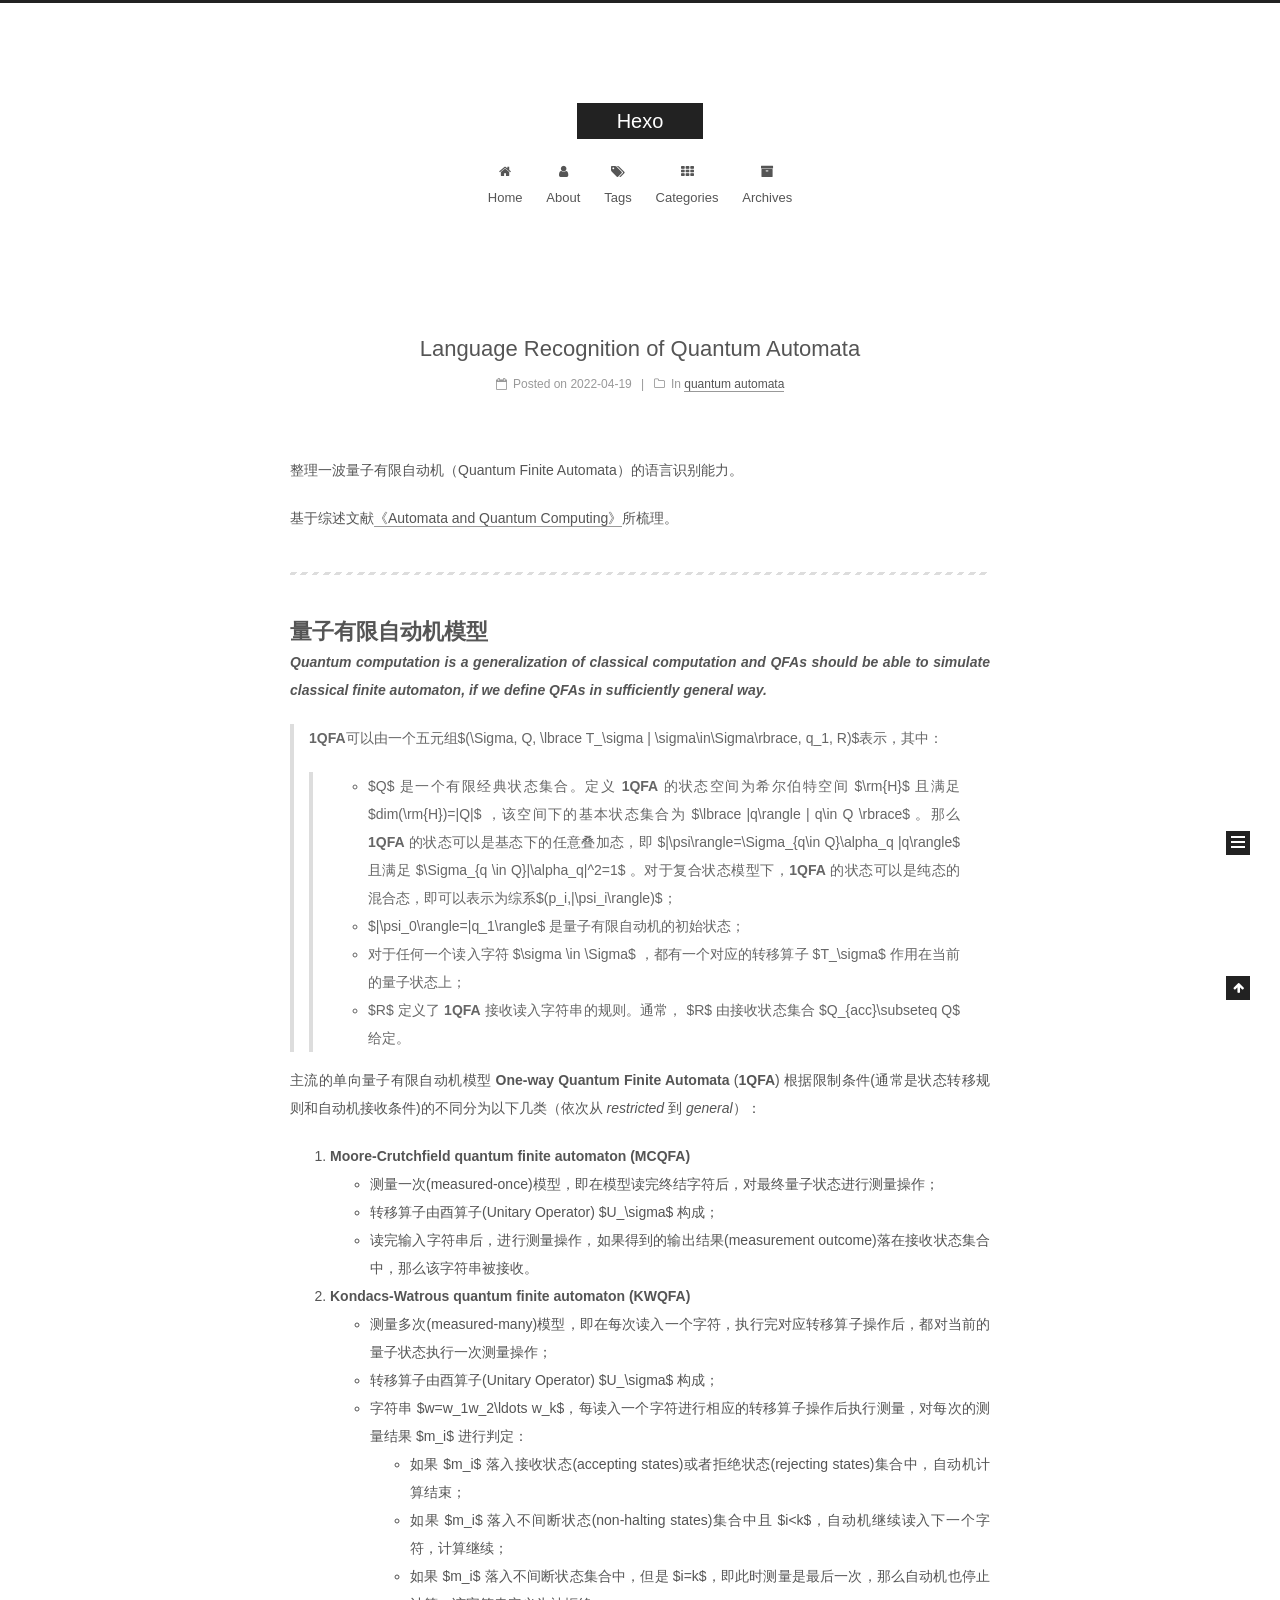
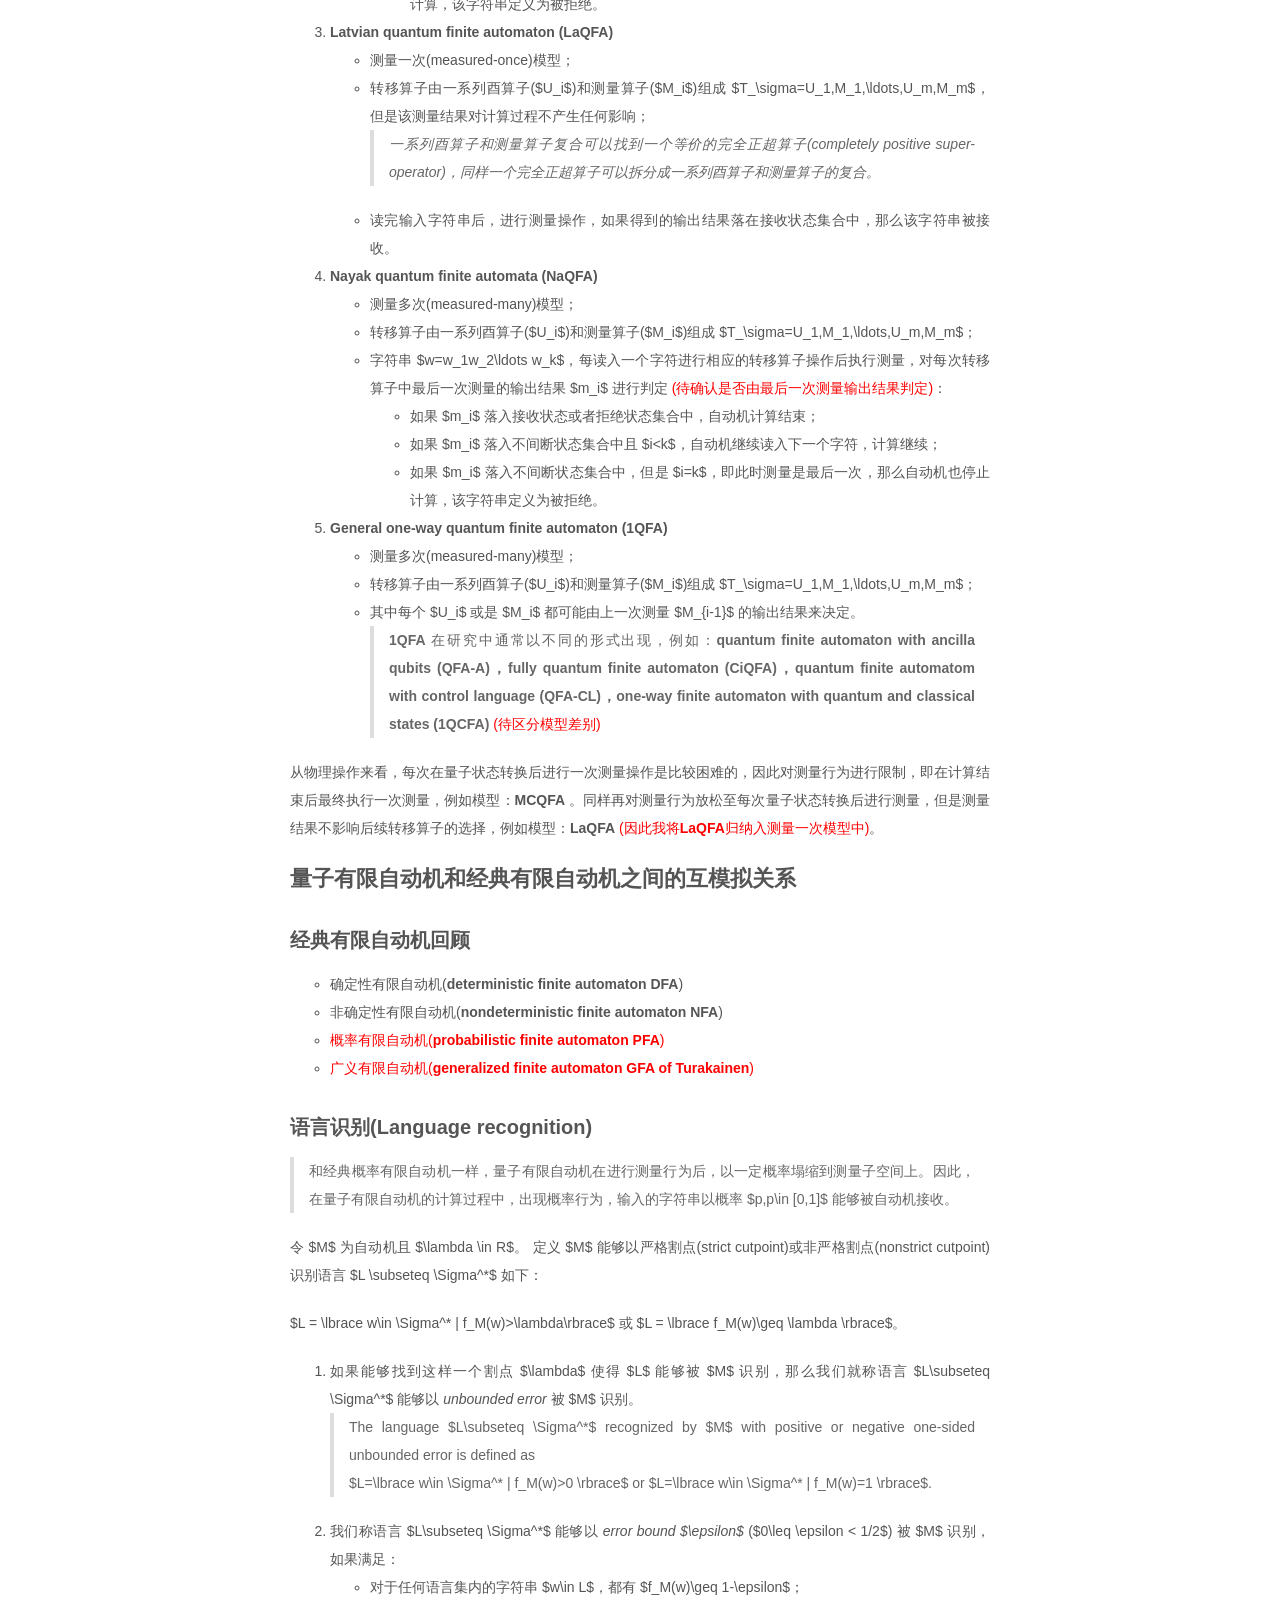
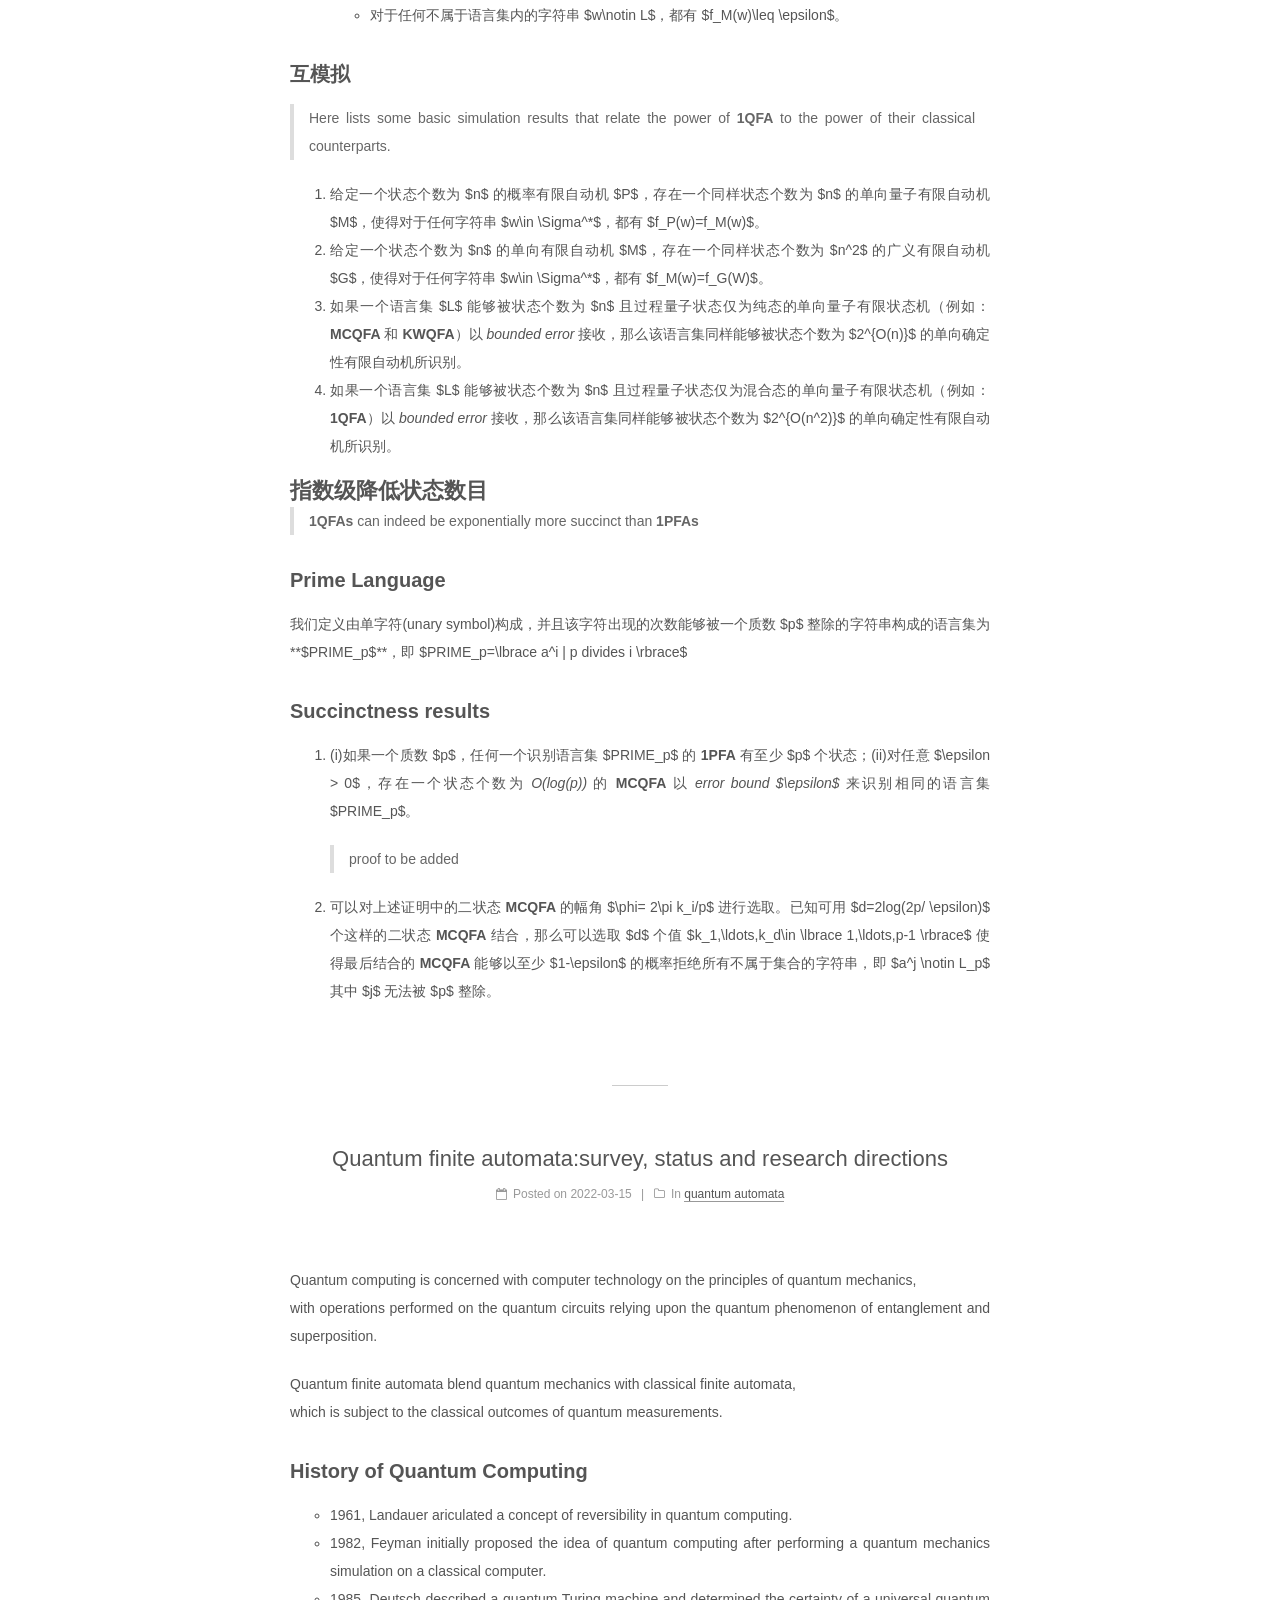
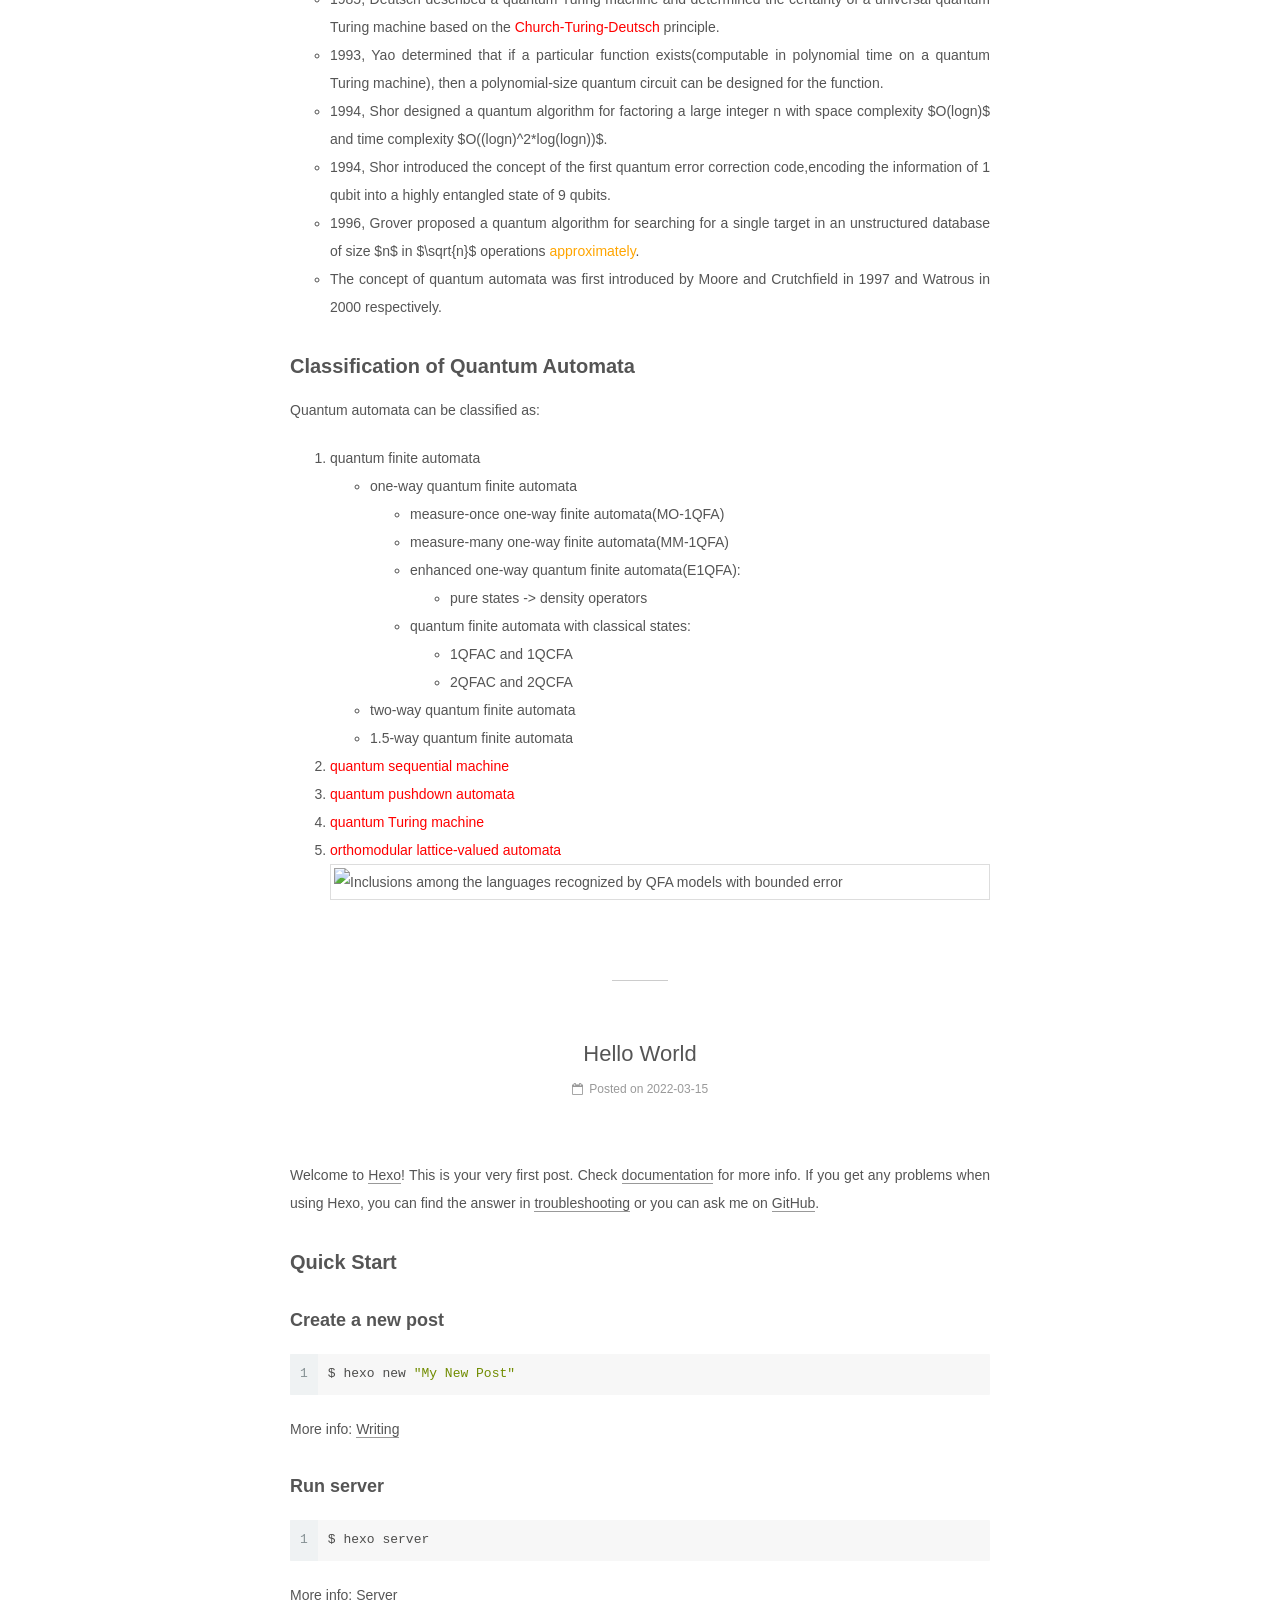
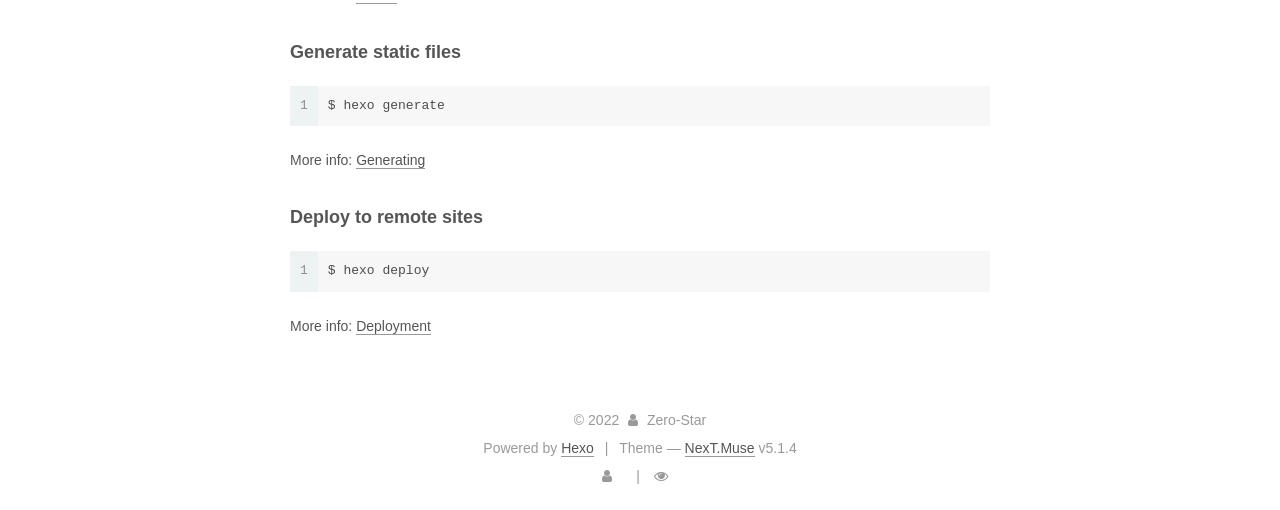
==== commit e9a655c6: "Site updated: 2022-04-25 10:17:45" ====
--- a/index.html
+++ b/index.html
@@ -453,11 +453,14 @@
 </blockquote>
 <h2 id="Prime-Language"><a href="#Prime-Language" class="headerlink" title="Prime Language"></a>Prime Language</h2><p>我们定义由单字符(unary symbol)构成，并且该字符出现的次数能够被一个质数 $p$ 整除的字符串构成的语言集为 **$PRIME_p$**，即 $PRIME_p&#x3D;\lbrace a^i | p divides i \rbrace$</p>
 <h2 id="Succinctness-results"><a href="#Succinctness-results" class="headerlink" title="Succinctness results"></a>Succinctness results</h2><ol>
-<li>(i)如果一个质数 $p$，任何一个识别语言集 $PRIME_p$ 的 <strong>1PFA</strong> 有至少 $p$ 个状态；(ii)对任意 $\epsilon &gt; 0$，存在一个状态个数为 <em>O(log(p))</em> 的 <strong>MCQFA</strong> 以 <em>error bound $\epsilon$</em> 来识别相同的语言集 $PRIME_p$。</li>
+<li><p>(i)如果一个质数 $p$，任何一个识别语言集 $PRIME_p$ 的 <strong>1PFA</strong> 有至少 $p$ 个状态；(ii)对任意 $\epsilon &gt; 0$，存在一个状态个数为 <em>O(log(p))</em> 的 <strong>MCQFA</strong> 以 <em>error bound $\epsilon$</em> 来识别相同的语言集 $PRIME_p$。</p>
+<blockquote>
+<p>proof to be added</p>
+</blockquote>
+</li>
+<li><p>可以对上述证明中的二状态 <strong>MCQFA</strong> 的幅角 $\phi&#x3D; 2\pi k_i&#x2F;p$ 进行选取。已知可用 $d&#x3D;2log(2p&#x2F; \epsilon)$ 个这样的二状态 <strong>MCQFA</strong> 结合，那么可以选取 $d$ 个值 $k_1,\ldots,k_d\in \lbrace 1,\ldots,p-1 \rbrace$ 使得最后结合的 <strong>MCQFA</strong> 能够以至少 $1-\epsilon$ 的概率拒绝所有不属于集合的字符串，即 $a^j \notin L_p$ 其中 $j$ 无法被 $p$ 整除。</p>
+</li>
 </ol>
-<blockquote>
-<p>test</p>
-</blockquote>
 
           
         
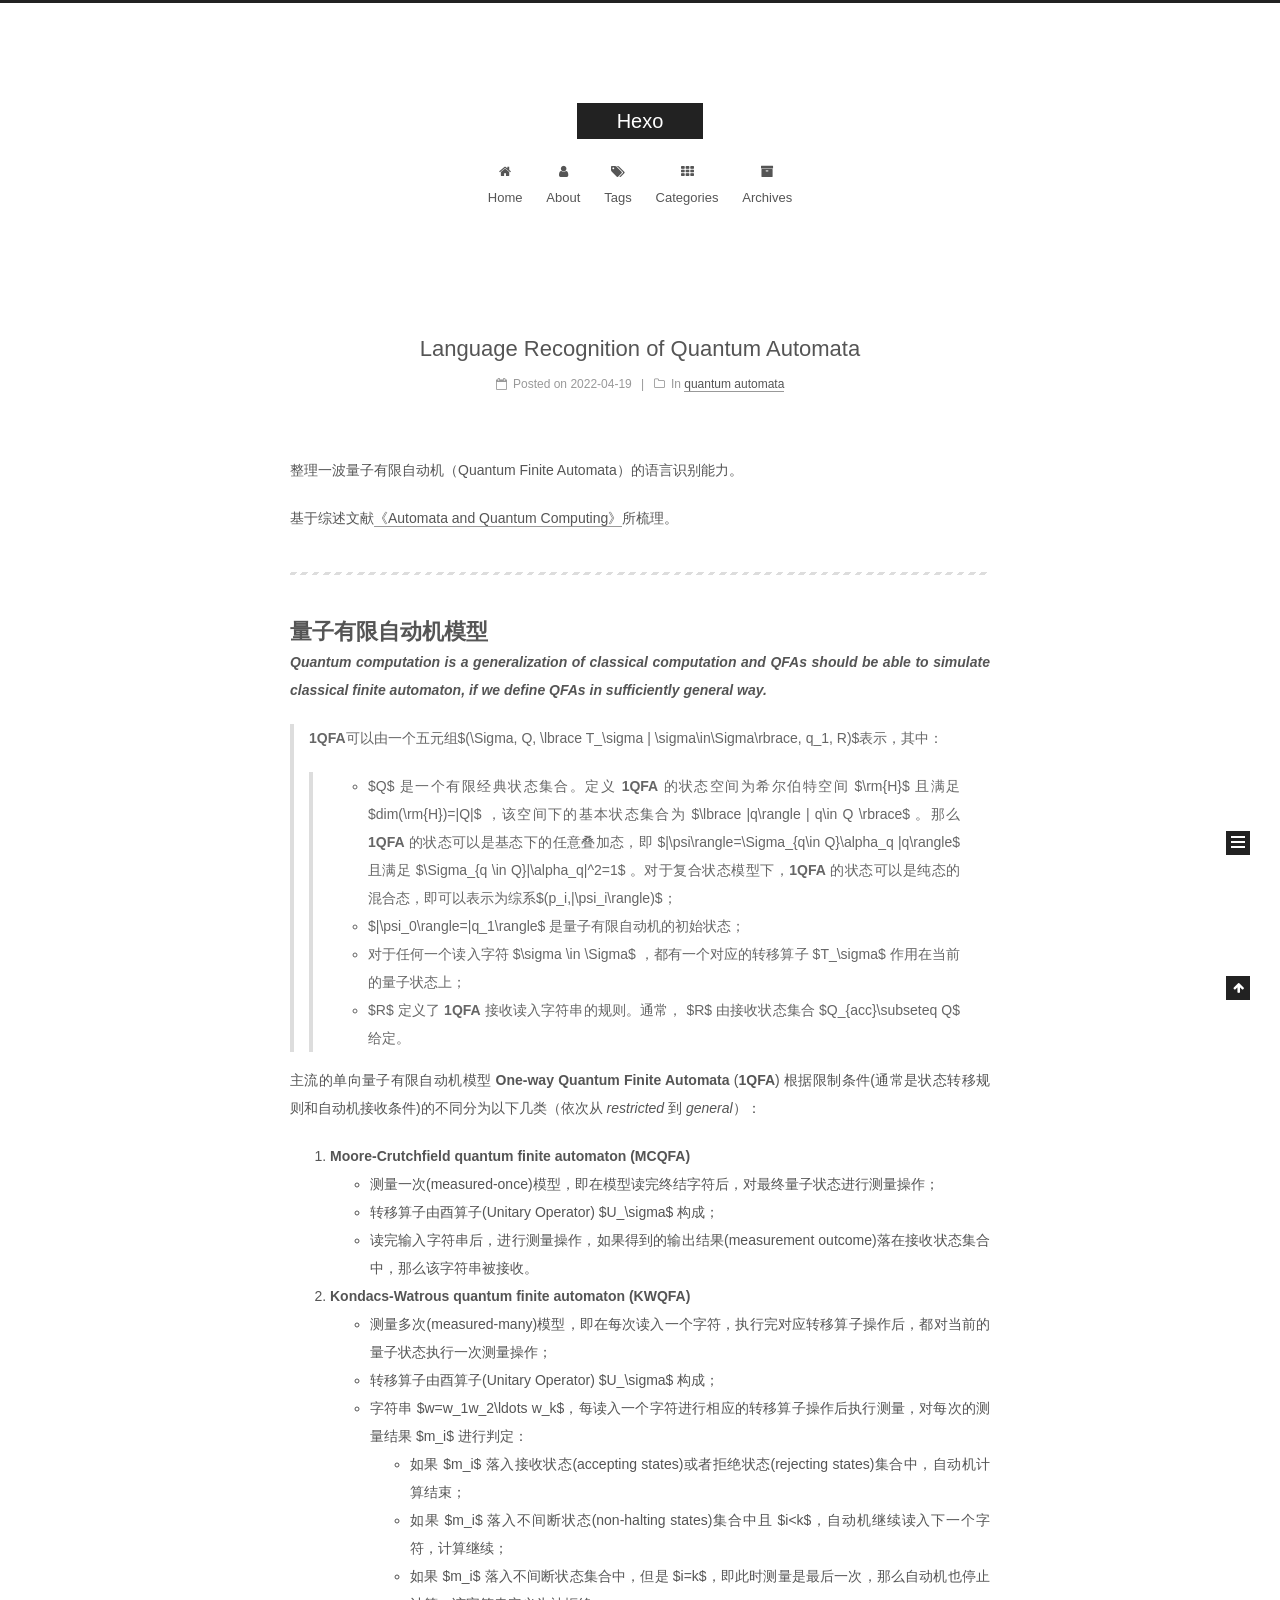
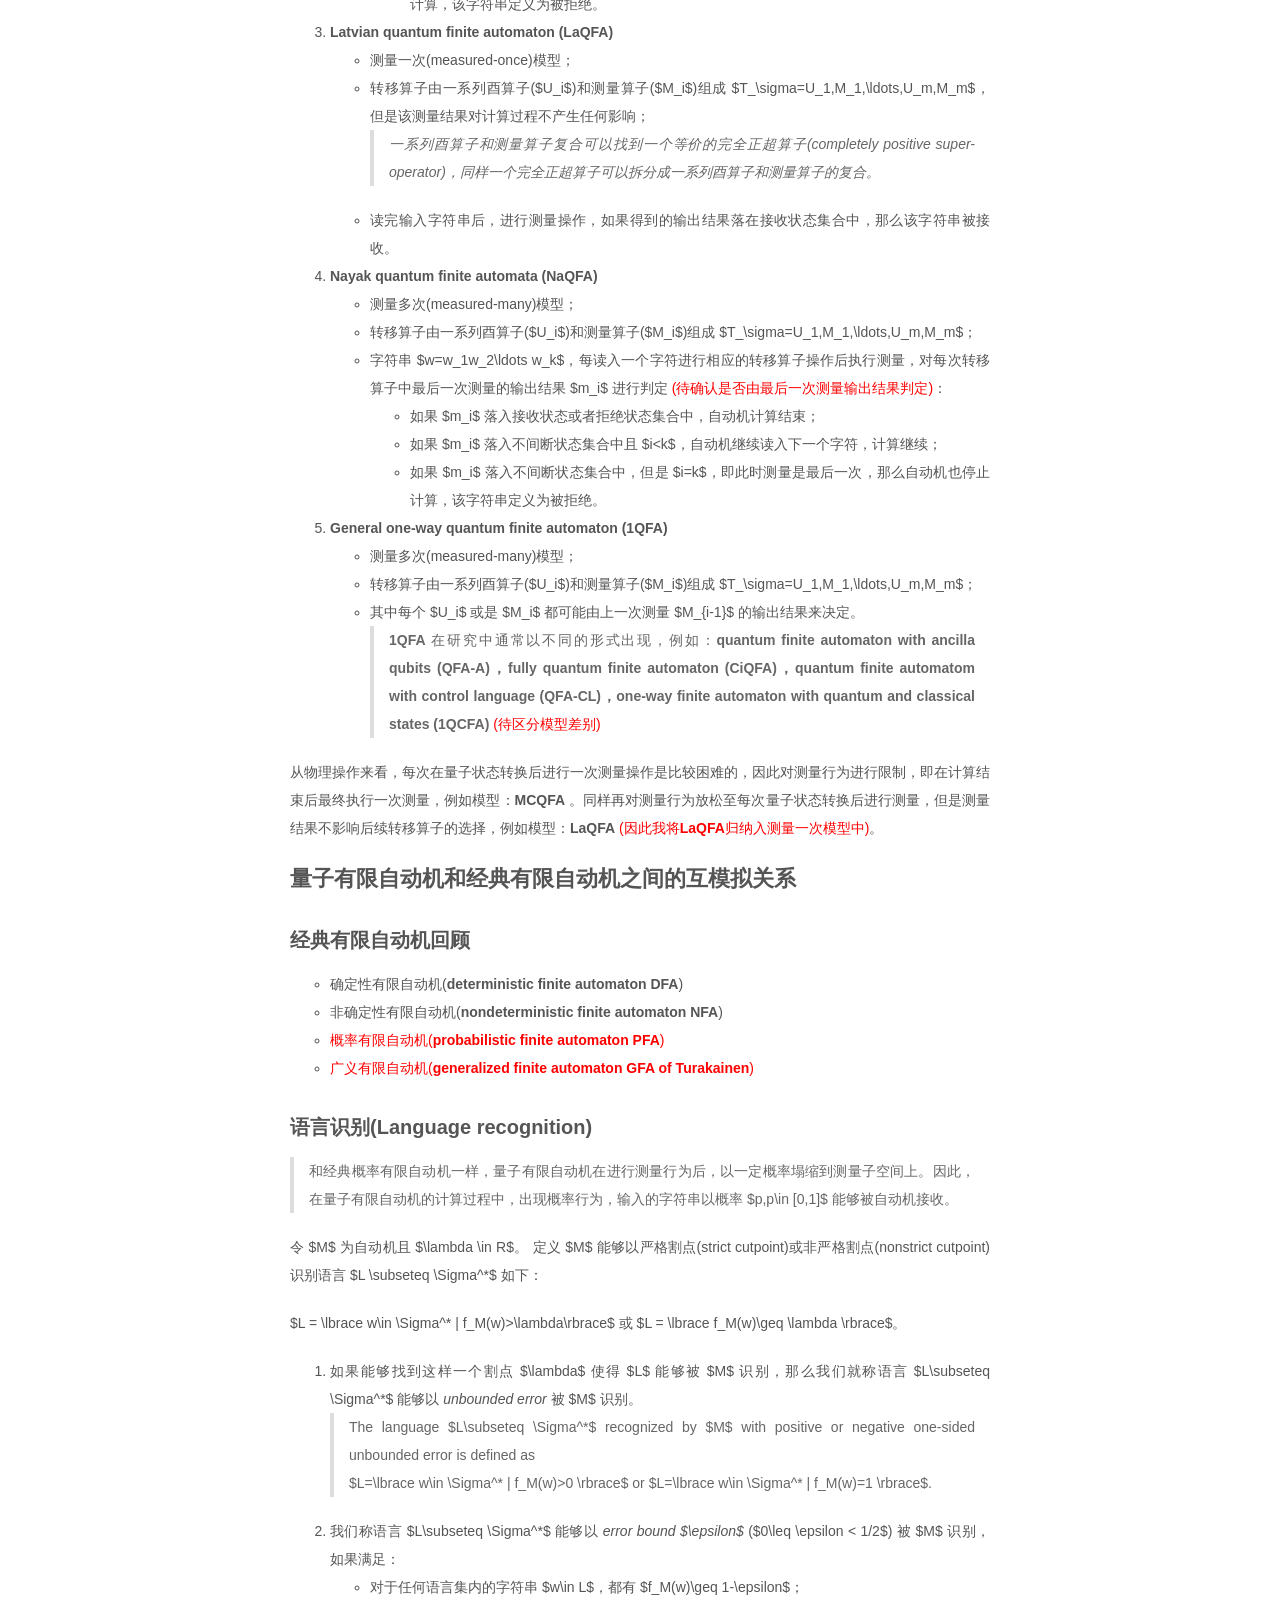
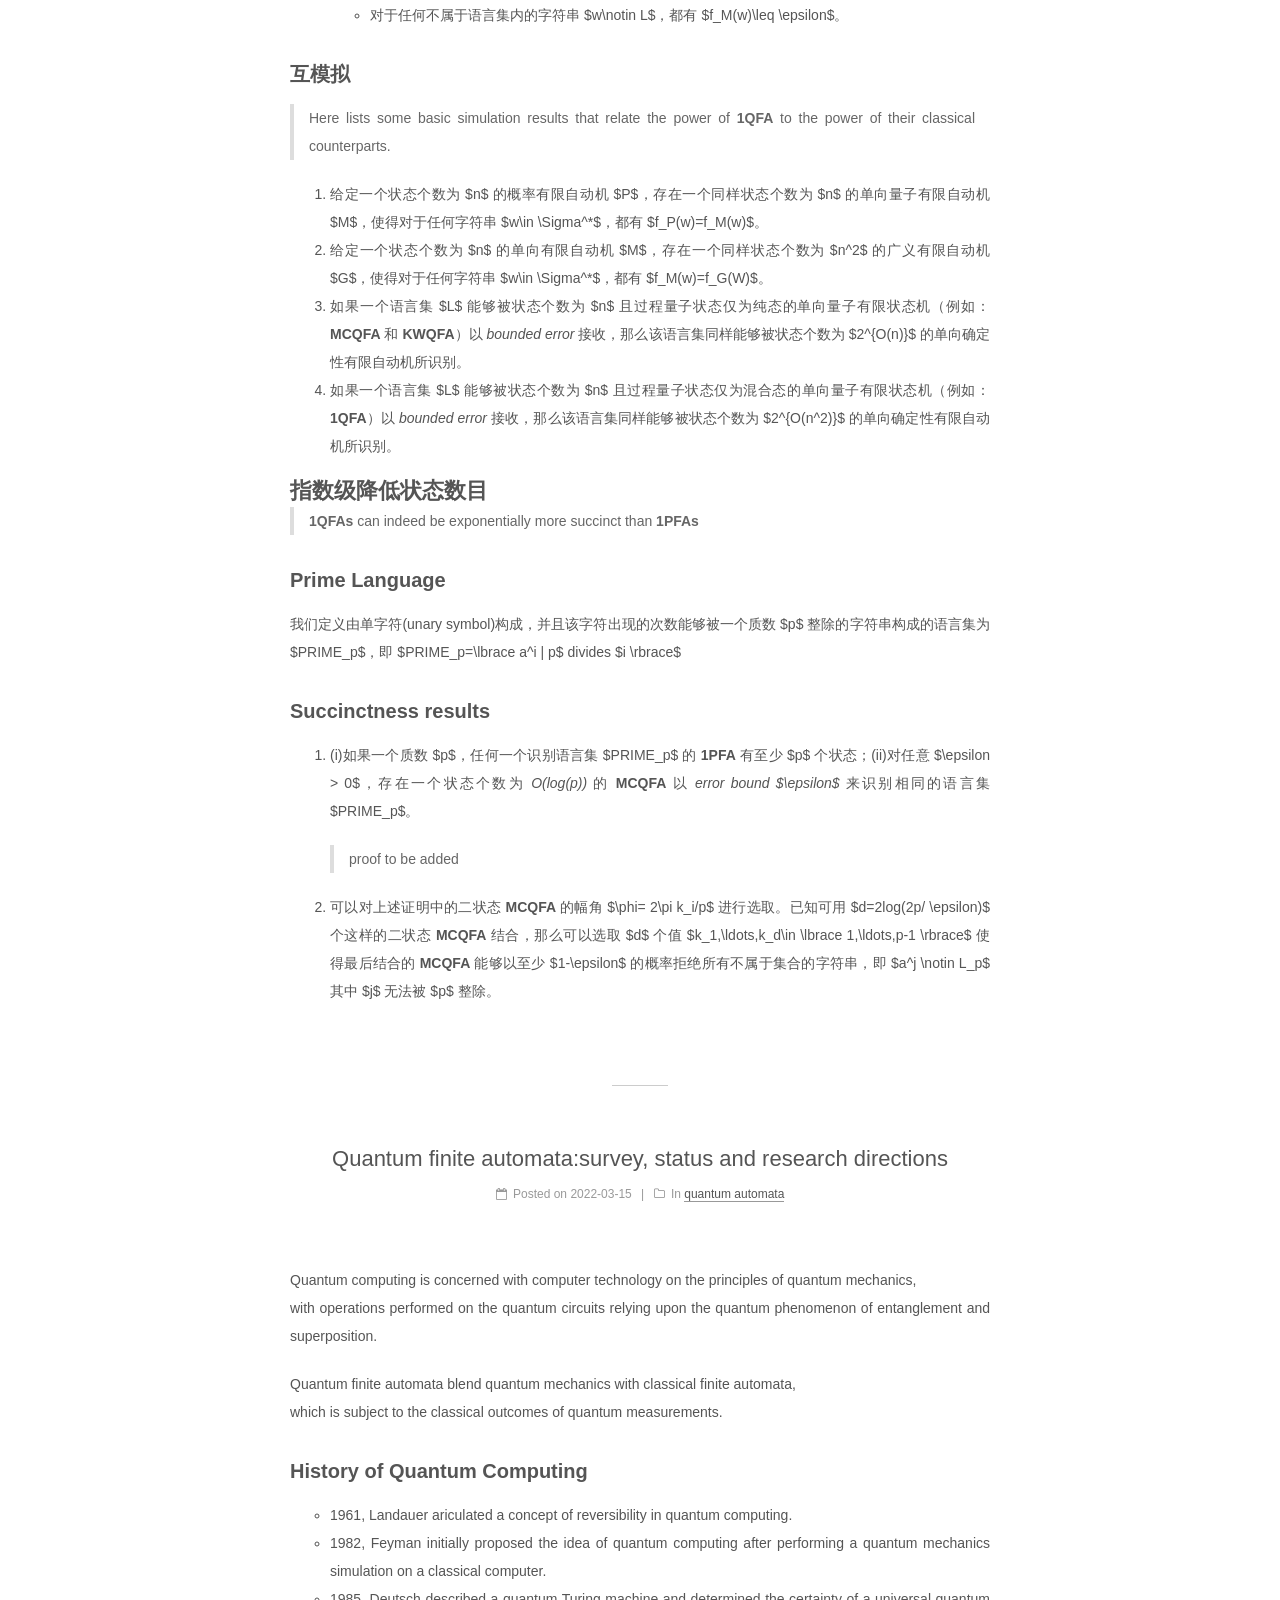
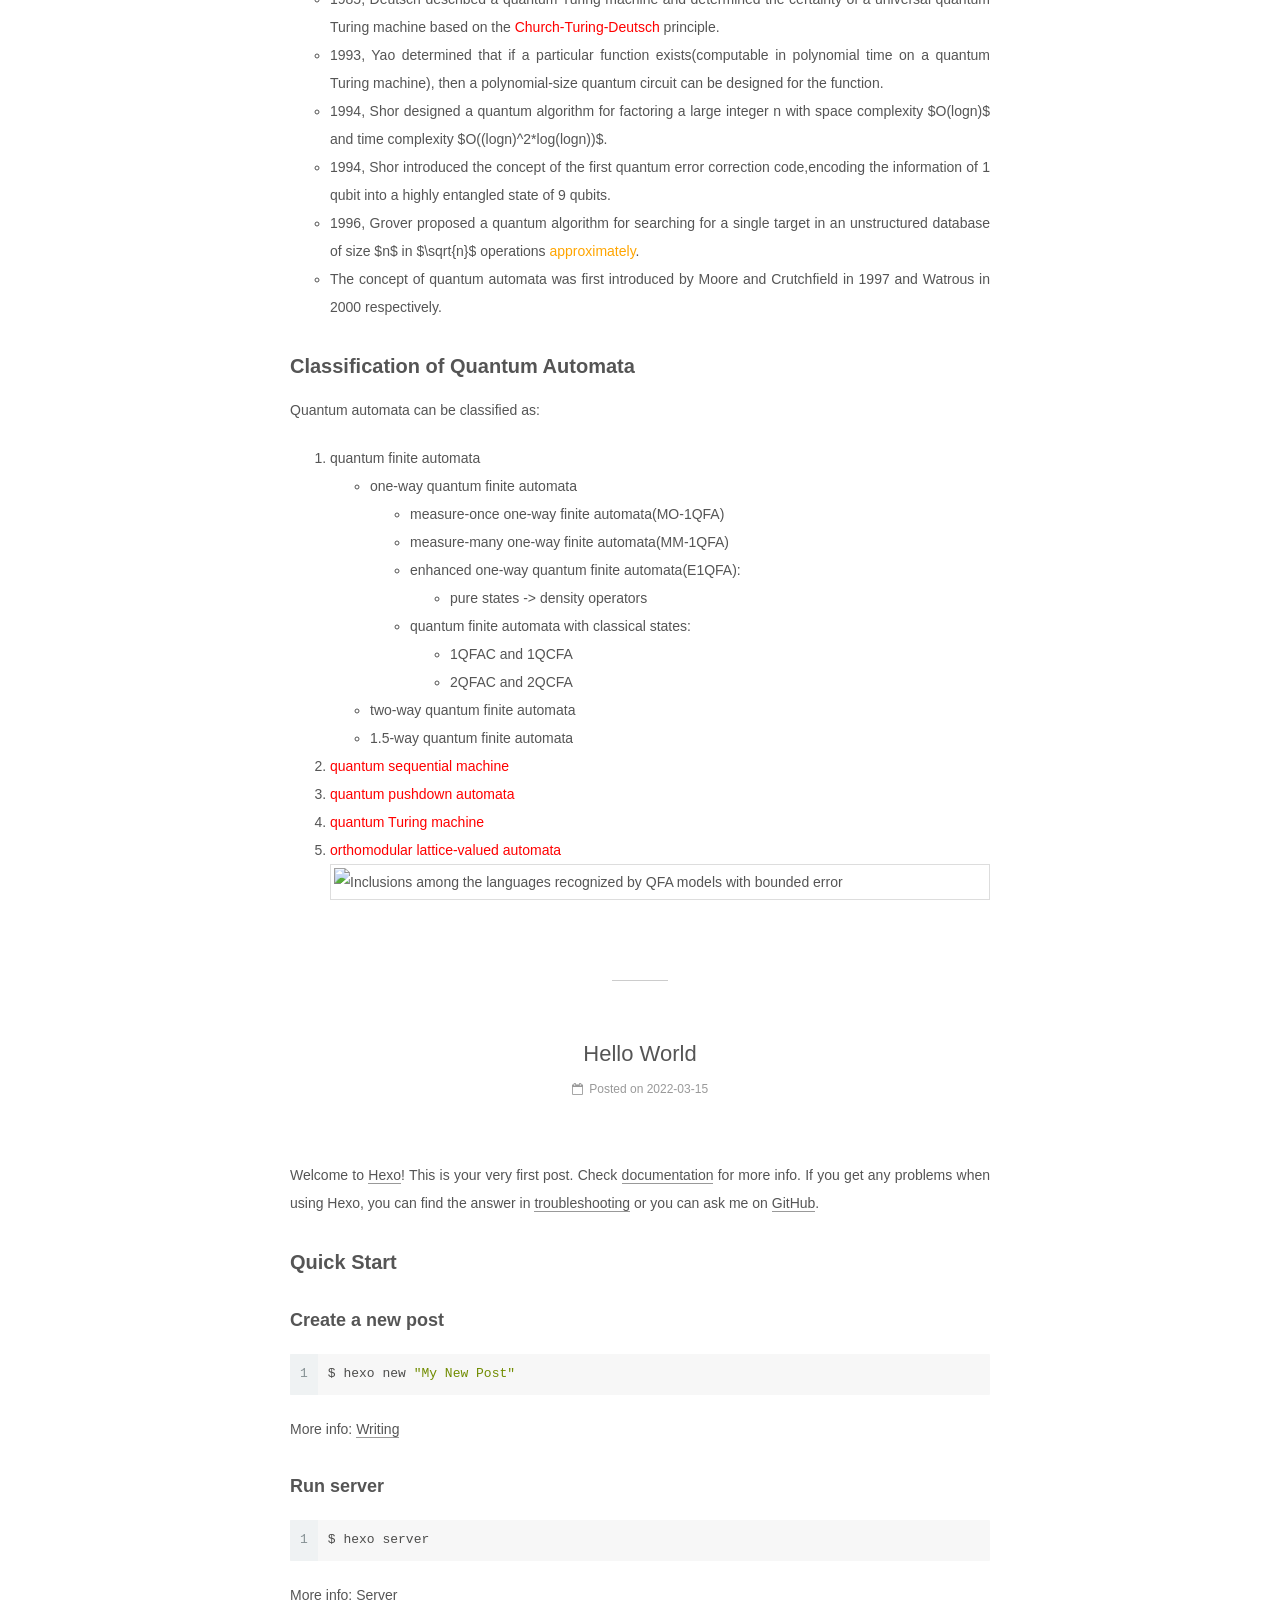
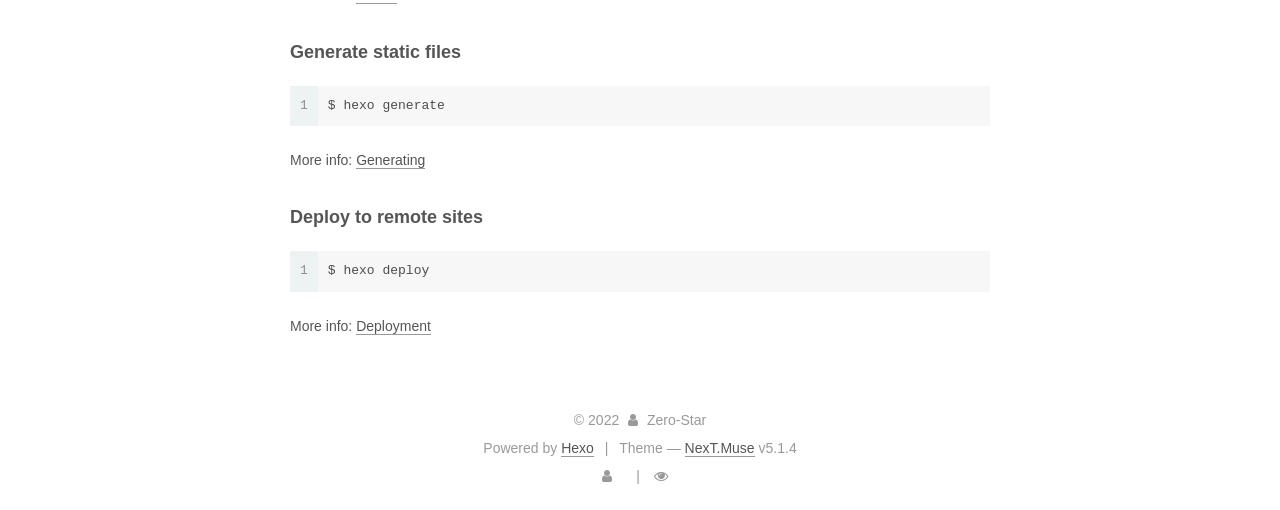
==== commit 7ed84cf3: "Site updated: 2022-04-25 10:18:51" ====
--- a/index.html
+++ b/index.html
@@ -451,7 +451,7 @@
 <h1 id="指数级降低状态数目"><a href="#指数级降低状态数目" class="headerlink" title="指数级降低状态数目"></a>指数级降低状态数目</h1><blockquote>
 <p><strong>1QFAs</strong> can indeed be exponentially more succinct than <strong>1PFAs</strong></p>
 </blockquote>
-<h2 id="Prime-Language"><a href="#Prime-Language" class="headerlink" title="Prime Language"></a>Prime Language</h2><p>我们定义由单字符(unary symbol)构成，并且该字符出现的次数能够被一个质数 $p$ 整除的字符串构成的语言集为 **$PRIME_p$**，即 $PRIME_p&#x3D;\lbrace a^i | p divides i \rbrace$</p>
+<h2 id="Prime-Language"><a href="#Prime-Language" class="headerlink" title="Prime Language"></a>Prime Language</h2><p>我们定义由单字符(unary symbol)构成，并且该字符出现的次数能够被一个质数 $p$ 整除的字符串构成的语言集为 $PRIME_p$，即 $PRIME_p&#x3D;\lbrace a^i | p$ divides $i \rbrace$</p>
 <h2 id="Succinctness-results"><a href="#Succinctness-results" class="headerlink" title="Succinctness results"></a>Succinctness results</h2><ol>
 <li><p>(i)如果一个质数 $p$，任何一个识别语言集 $PRIME_p$ 的 <strong>1PFA</strong> 有至少 $p$ 个状态；(ii)对任意 $\epsilon &gt; 0$，存在一个状态个数为 <em>O(log(p))</em> 的 <strong>MCQFA</strong> 以 <em>error bound $\epsilon$</em> 来识别相同的语言集 $PRIME_p$。</p>
 <blockquote>
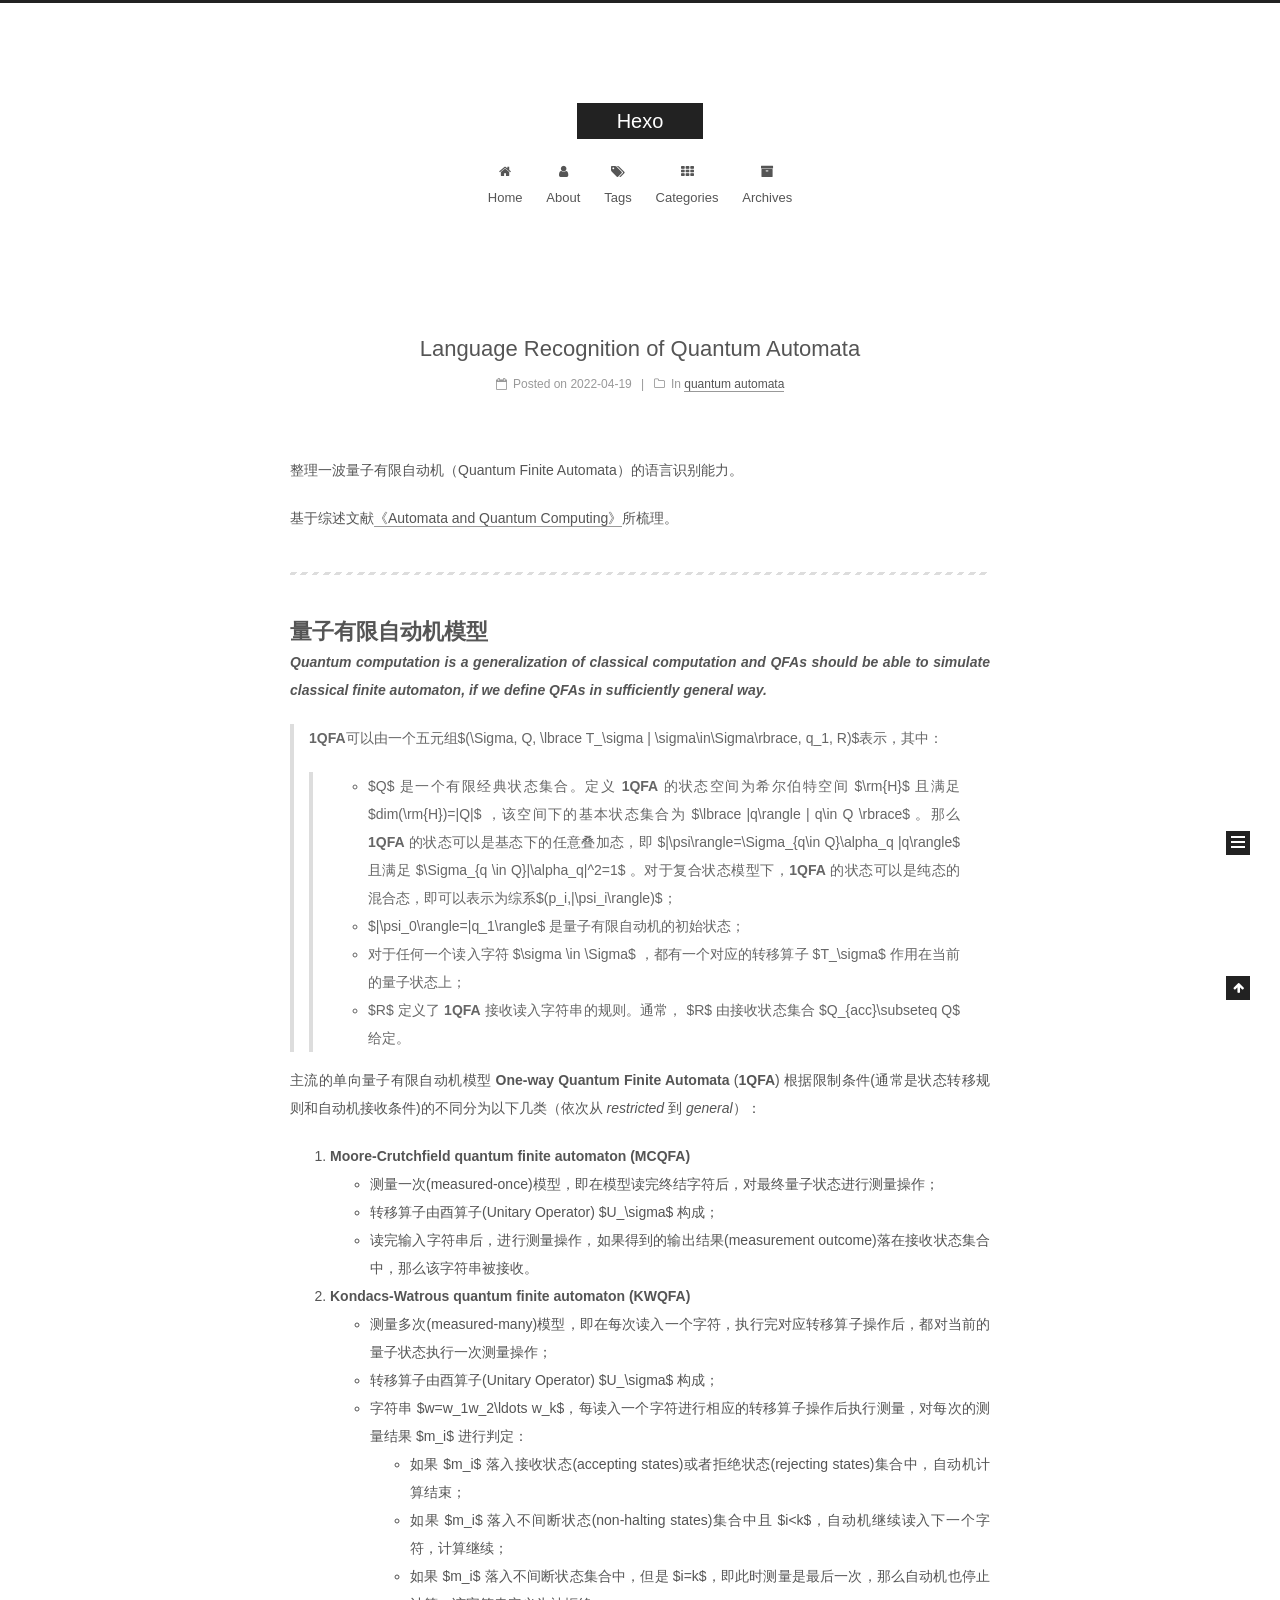
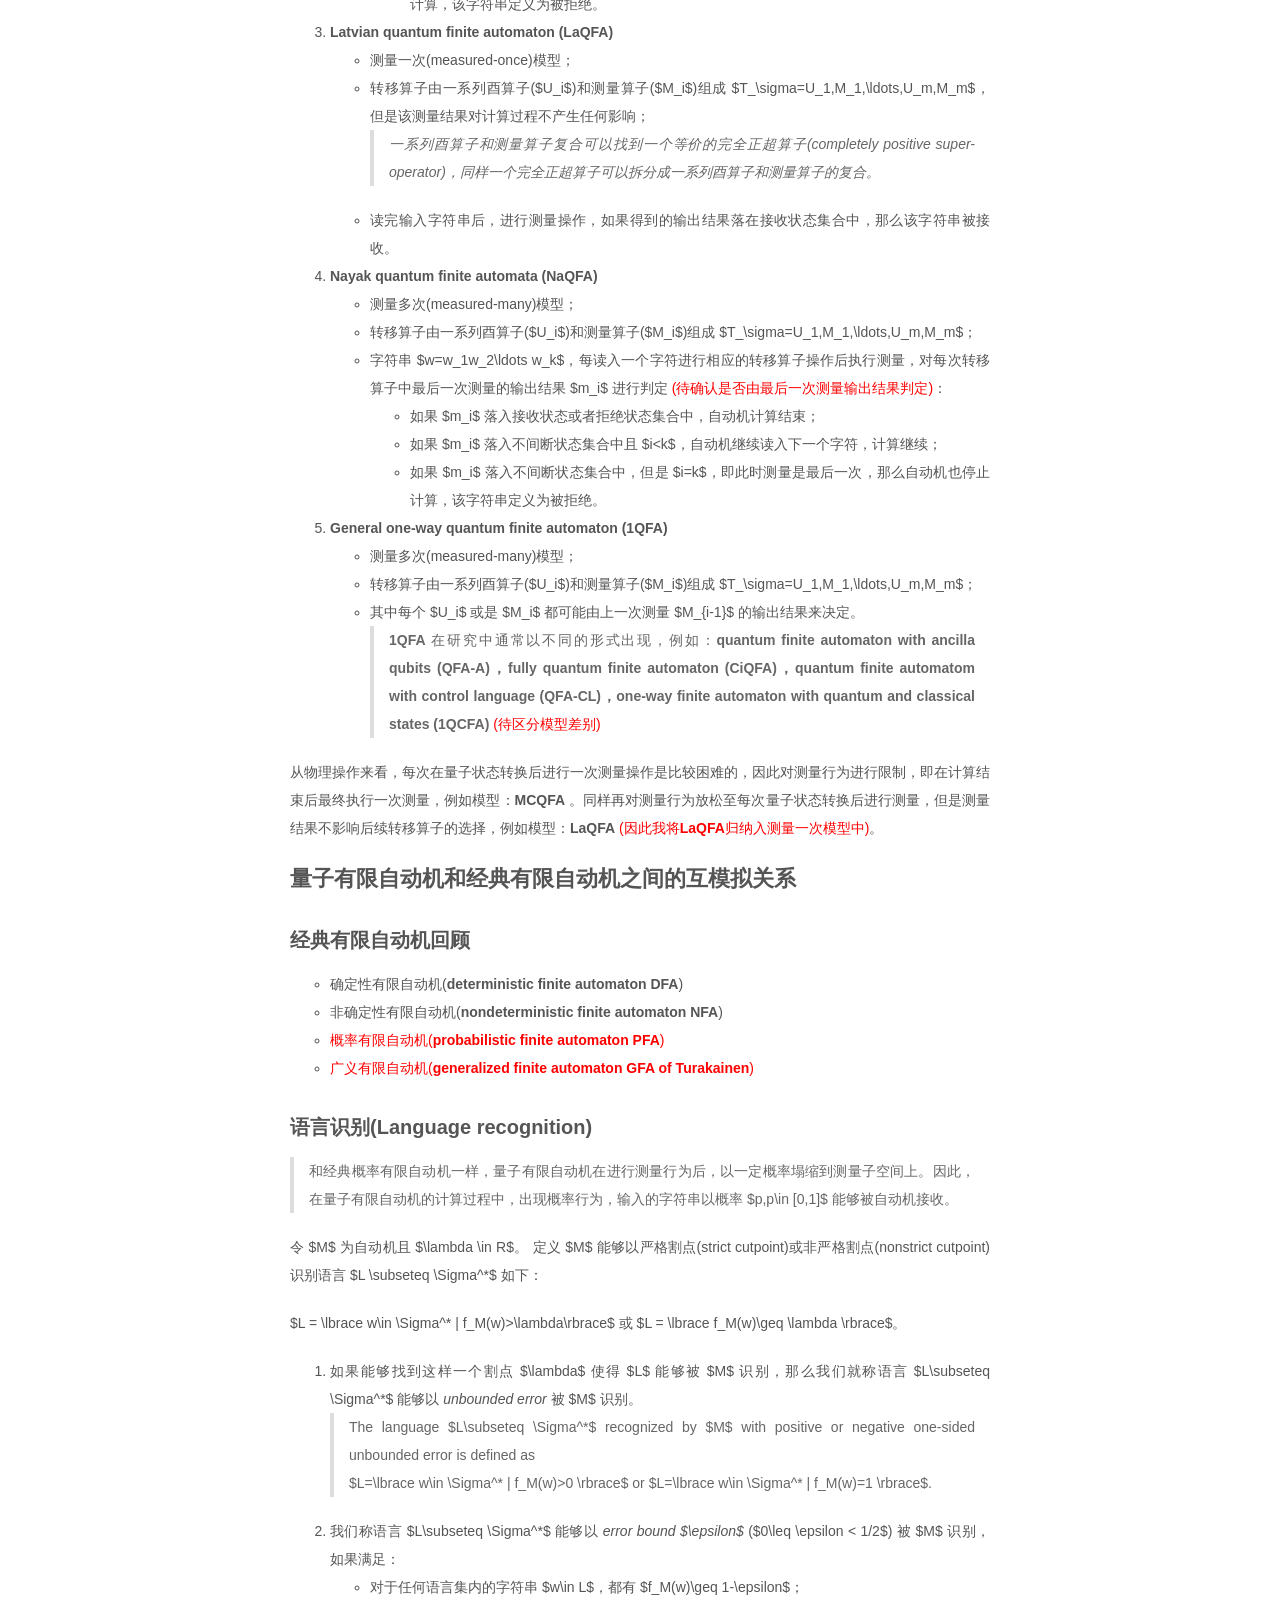
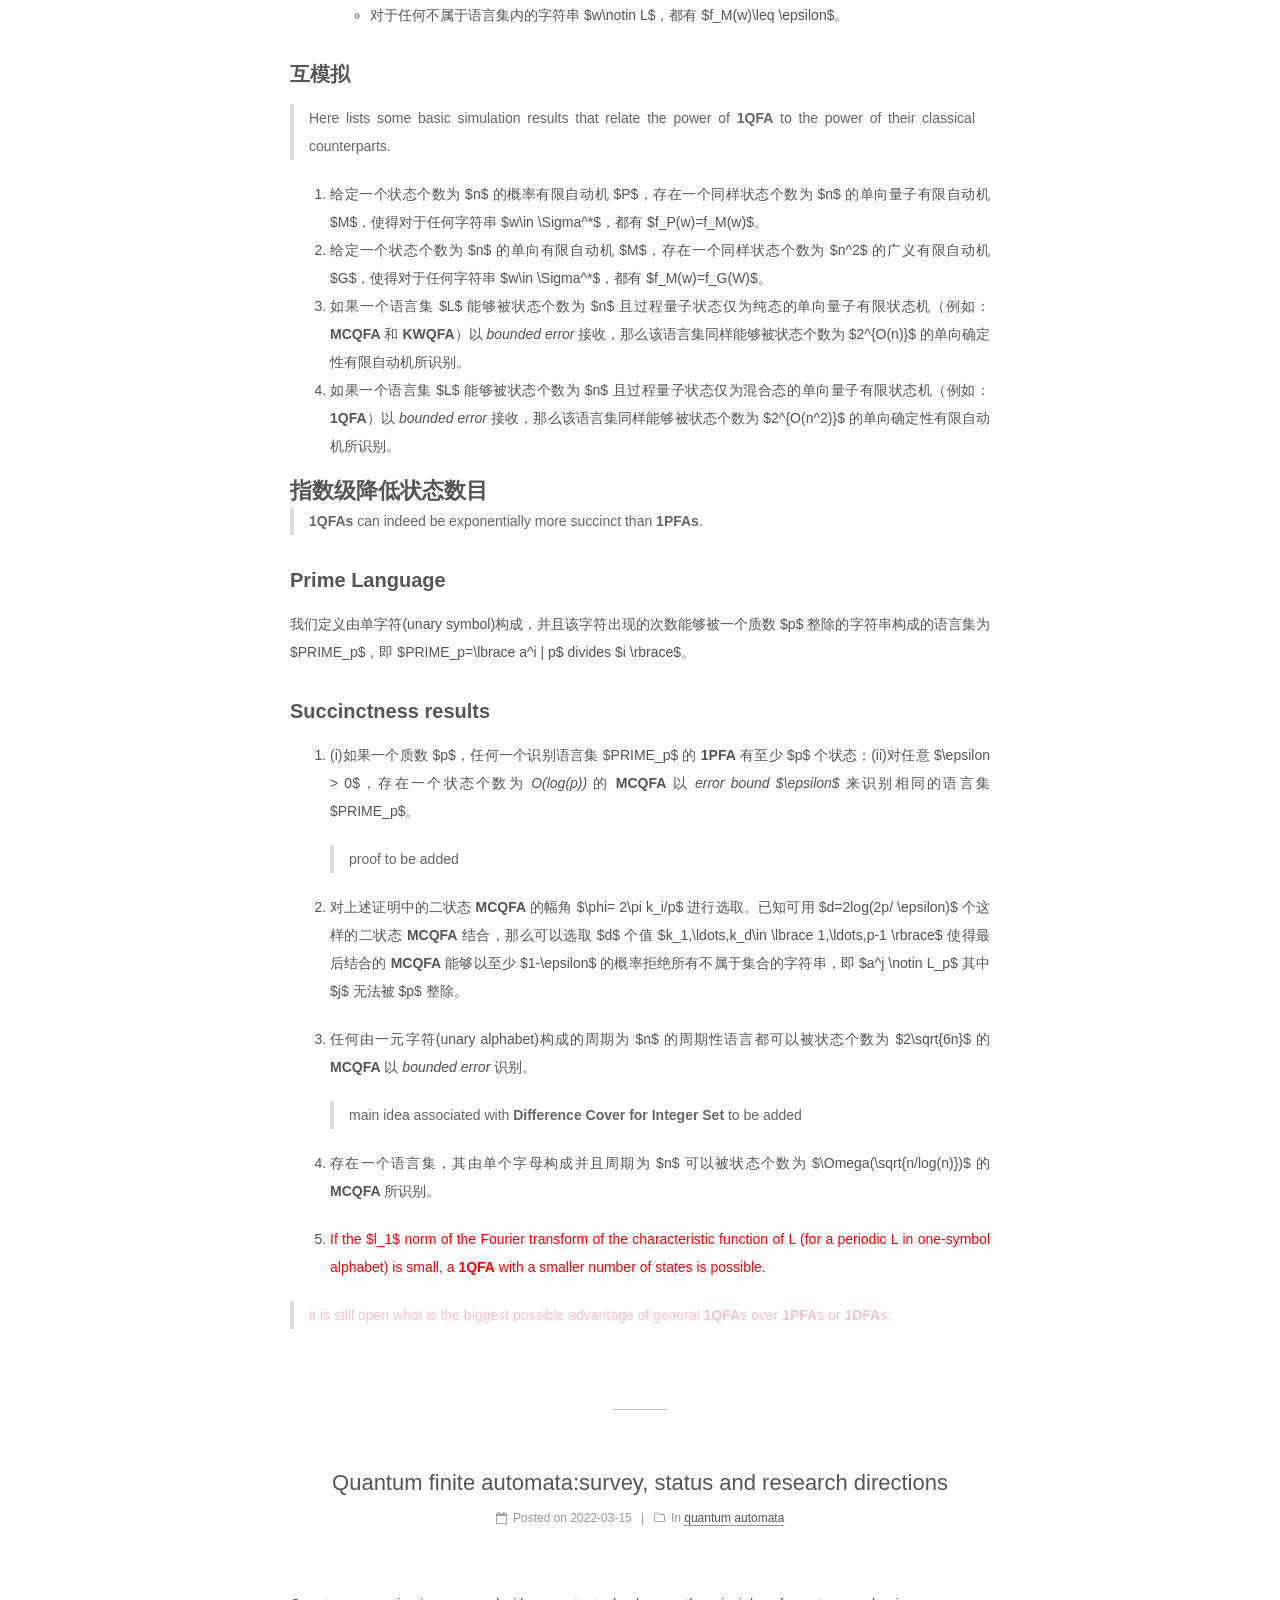
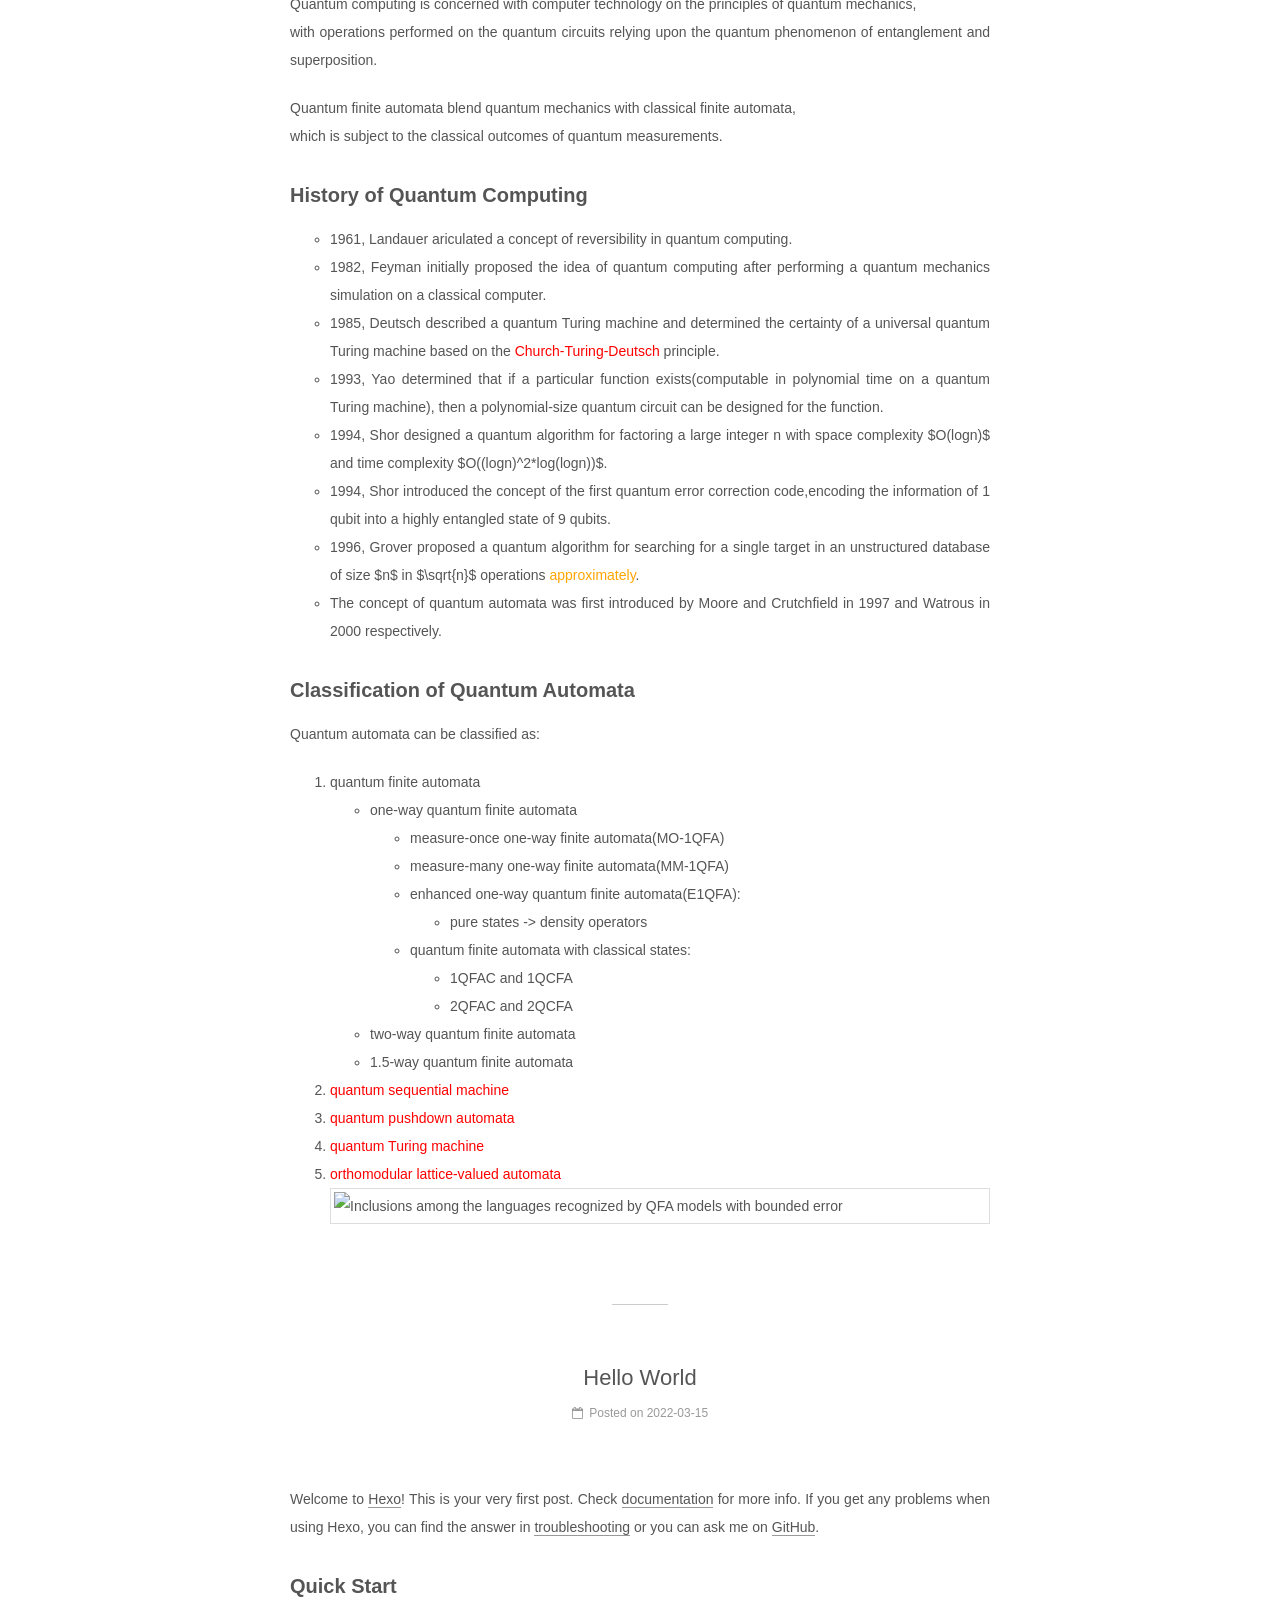
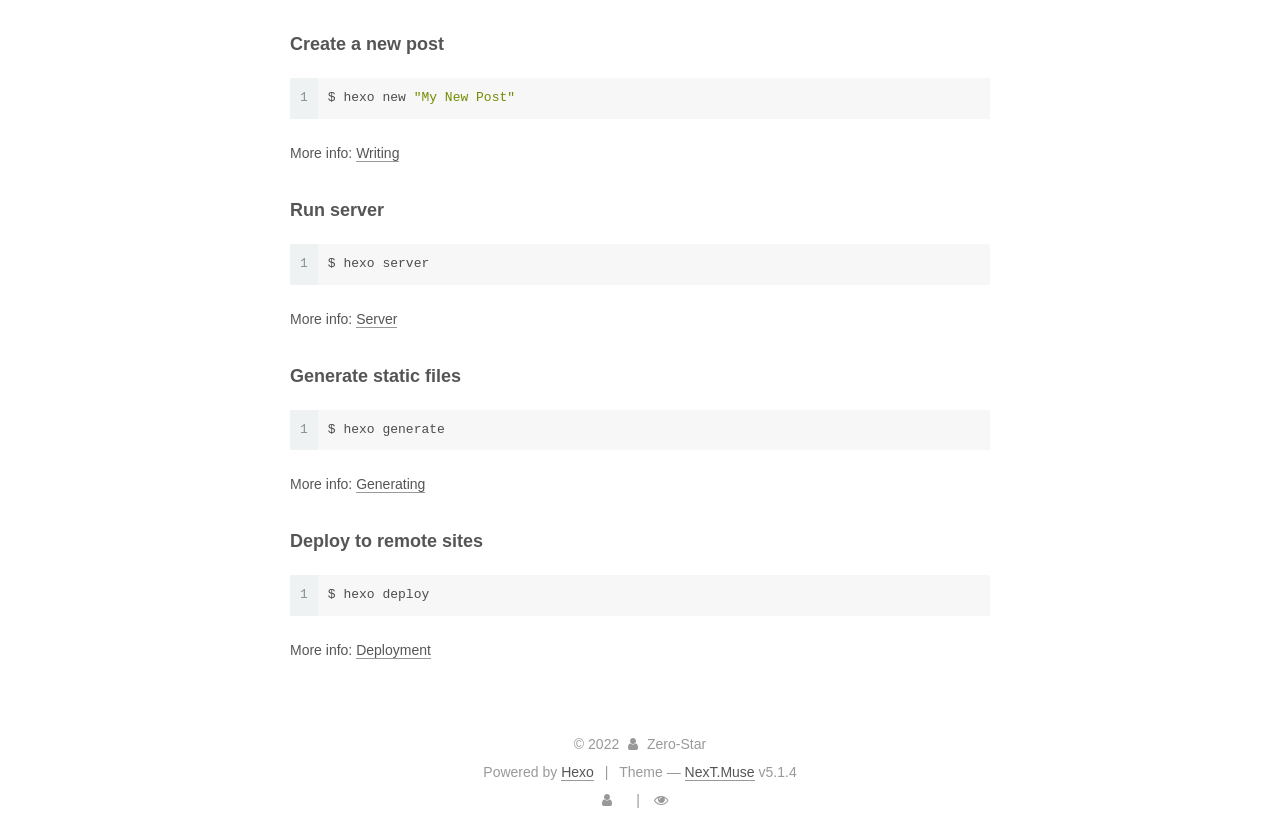
==== commit 084527c3: "Site updated: 2022-04-25 14:21:24" ====
--- a/index.html
+++ b/index.html
@@ -449,18 +449,30 @@
 <li>如果一个语言集 $L$ 能够被状态个数为 $n$ 且过程量子状态仅为混合态的单向量子有限状态机（例如：<strong>1QFA</strong>）以 <em>bounded error</em> 接收，那么该语言集同样能够被状态个数为 $2^{O(n^2)}$ 的单向确定性有限自动机所识别。</li>
 </ol>
 <h1 id="指数级降低状态数目"><a href="#指数级降低状态数目" class="headerlink" title="指数级降低状态数目"></a>指数级降低状态数目</h1><blockquote>
-<p><strong>1QFAs</strong> can indeed be exponentially more succinct than <strong>1PFAs</strong></p>
+<p><strong>1QFAs</strong> can indeed be exponentially more succinct than <strong>1PFAs</strong>.</p>
 </blockquote>
-<h2 id="Prime-Language"><a href="#Prime-Language" class="headerlink" title="Prime Language"></a>Prime Language</h2><p>我们定义由单字符(unary symbol)构成，并且该字符出现的次数能够被一个质数 $p$ 整除的字符串构成的语言集为 $PRIME_p$，即 $PRIME_p&#x3D;\lbrace a^i | p$ divides $i \rbrace$</p>
+<h2 id="Prime-Language"><a href="#Prime-Language" class="headerlink" title="Prime Language"></a>Prime Language</h2><p>我们定义由单字符(unary symbol)构成，并且该字符出现的次数能够被一个质数 $p$ 整除的字符串构成的语言集为 $PRIME_p$，即 $PRIME_p&#x3D;\lbrace a^i | p$ divides $i \rbrace$。</p>
 <h2 id="Succinctness-results"><a href="#Succinctness-results" class="headerlink" title="Succinctness results"></a>Succinctness results</h2><ol>
 <li><p>(i)如果一个质数 $p$，任何一个识别语言集 $PRIME_p$ 的 <strong>1PFA</strong> 有至少 $p$ 个状态；(ii)对任意 $\epsilon &gt; 0$，存在一个状态个数为 <em>O(log(p))</em> 的 <strong>MCQFA</strong> 以 <em>error bound $\epsilon$</em> 来识别相同的语言集 $PRIME_p$。</p>
 <blockquote>
 <p>proof to be added</p>
 </blockquote>
 </li>
-<li><p>可以对上述证明中的二状态 <strong>MCQFA</strong> 的幅角 $\phi&#x3D; 2\pi k_i&#x2F;p$ 进行选取。已知可用 $d&#x3D;2log(2p&#x2F; \epsilon)$ 个这样的二状态 <strong>MCQFA</strong> 结合，那么可以选取 $d$ 个值 $k_1,\ldots,k_d\in \lbrace 1,\ldots,p-1 \rbrace$ 使得最后结合的 <strong>MCQFA</strong> 能够以至少 $1-\epsilon$ 的概率拒绝所有不属于集合的字符串，即 $a^j \notin L_p$ 其中 $j$ 无法被 $p$ 整除。</p>
+<li><p>对上述证明中的二状态 <strong>MCQFA</strong> 的幅角 $\phi&#x3D; 2\pi k_i&#x2F;p$ 进行选取。已知可用 $d&#x3D;2log(2p&#x2F; \epsilon)$ 个这样的二状态 <strong>MCQFA</strong> 结合，那么可以选取 $d$ 个值 $k_1,\ldots,k_d\in \lbrace 1,\ldots,p-1 \rbrace$ 使得最后结合的 <strong>MCQFA</strong> 能够以至少 $1-\epsilon$ 的概率拒绝所有不属于集合的字符串，即 $a^j \notin L_p$ 其中 $j$ 无法被 $p$ 整除。</p>
+</li>
+<li><p>任何由一元字符(unary alphabet)构成的周期为 $n$ 的周期性语言都可以被状态个数为 $2\sqrt{6n}$ 的 <strong>MCQFA</strong> 以 <em>bounded error</em> 识别。</p>
+<blockquote>
+<p>main idea associated with <strong>Difference Cover for Integer Set</strong> to be added</p>
+</blockquote>
+</li>
+<li><p>存在一个语言集，其由单个字母构成并且周期为 $n$ 可以被状态个数为 $\Omega(\sqrt{n&#x2F;log(n)})$ 的 <strong>MCQFA</strong> 所识别。</p>
+</li>
+<li><p><font color="red">If the $l_1$ norm of the Fourier transform of the characteristic function of L (for a periodic L in one-symbol alphabet) is small, a <strong>1QFA</strong> with a smaller number of states is possible.</font></p>
 </li>
 </ol>
+<blockquote>
+<p><font color="pink">it is still open what is the biggest possible advantage of general <strong>1QFA</strong>s over <strong>1PFA</strong>s or <strong>1DFA</strong>s.</font></p>
+</blockquote>
 
           
         
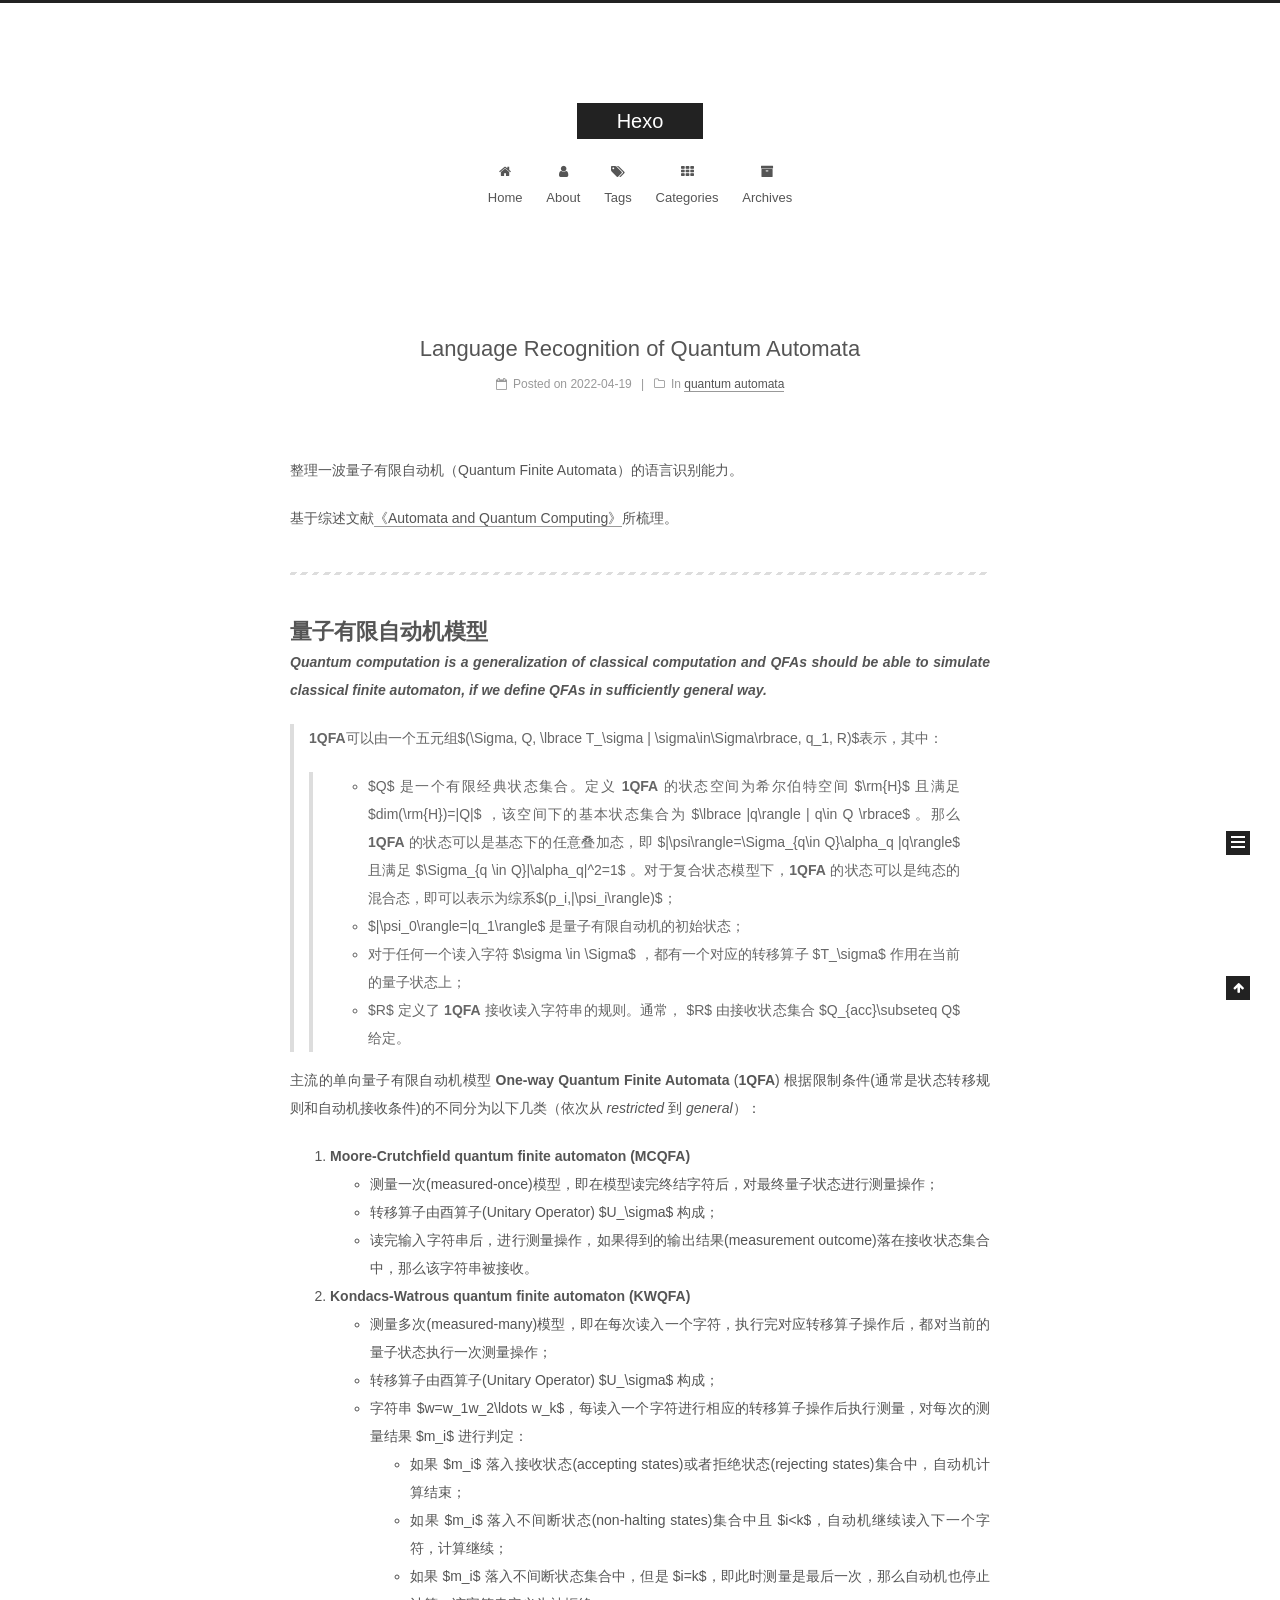
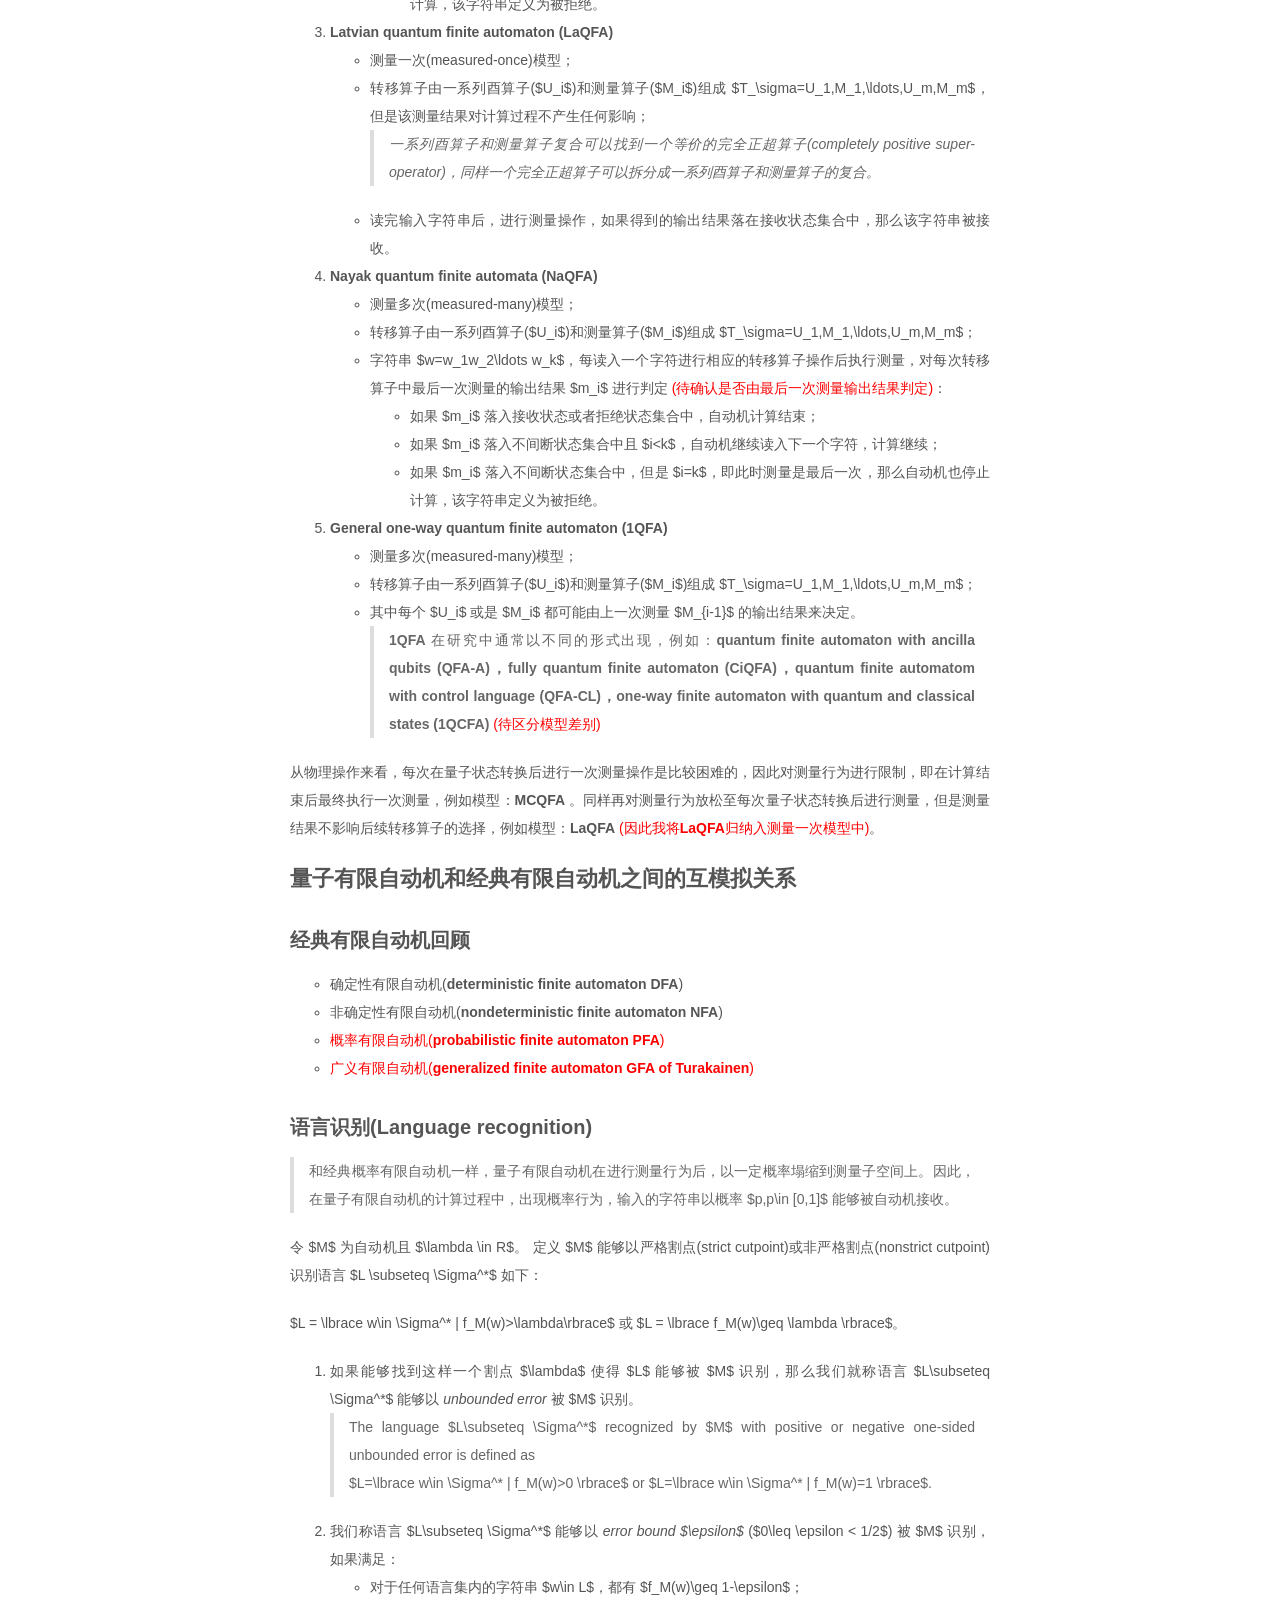
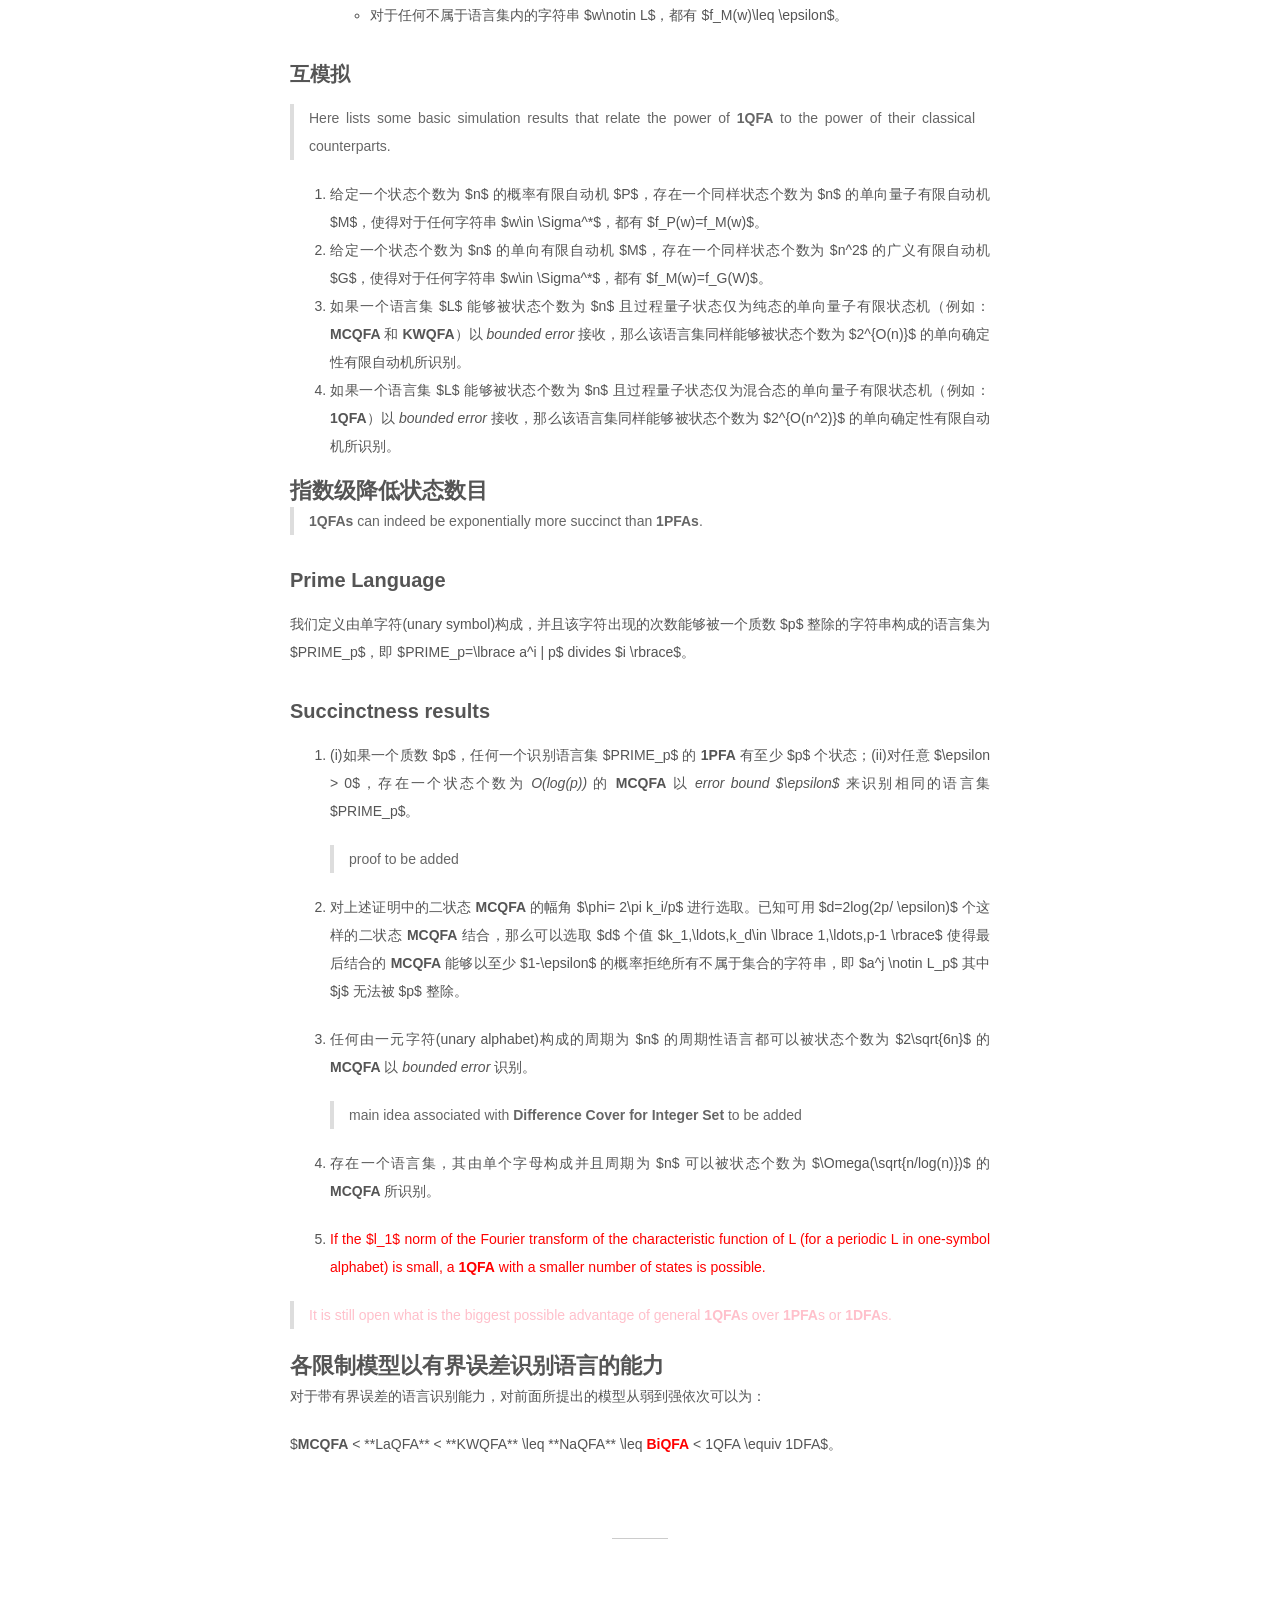
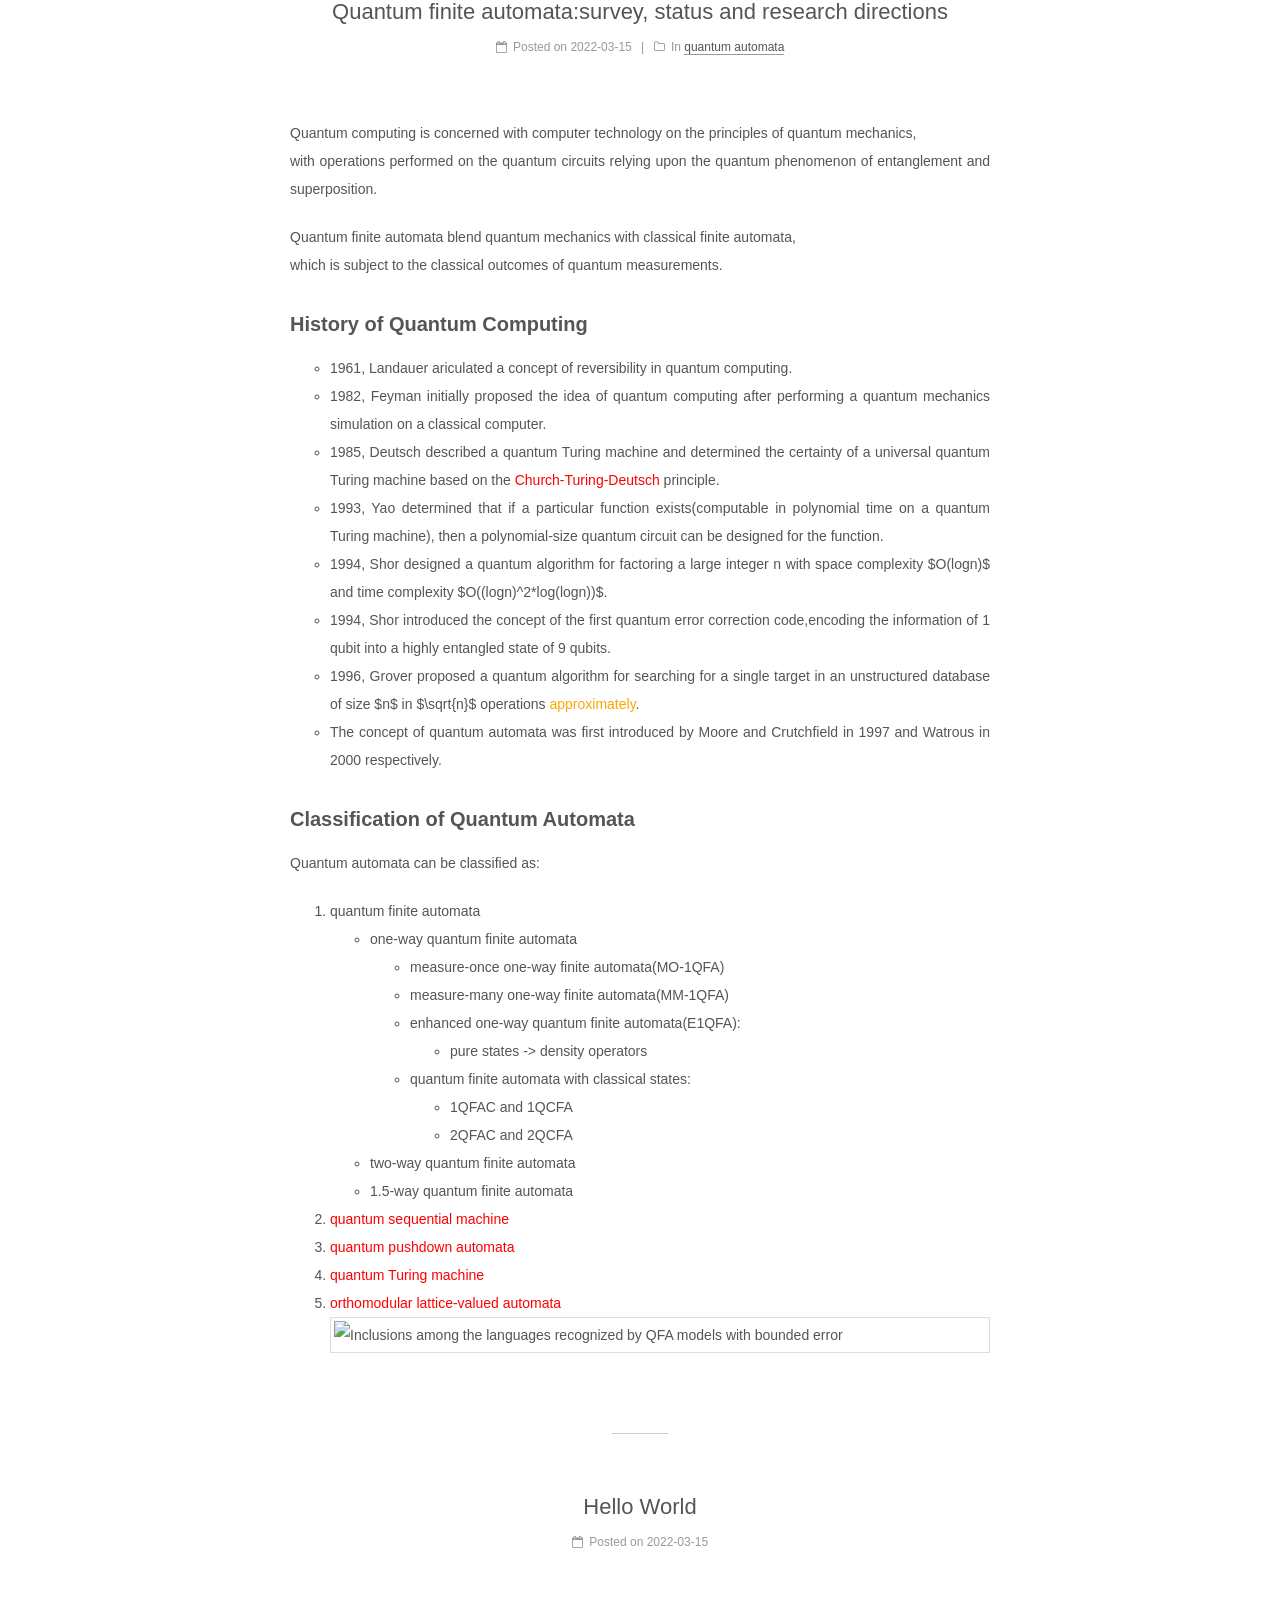
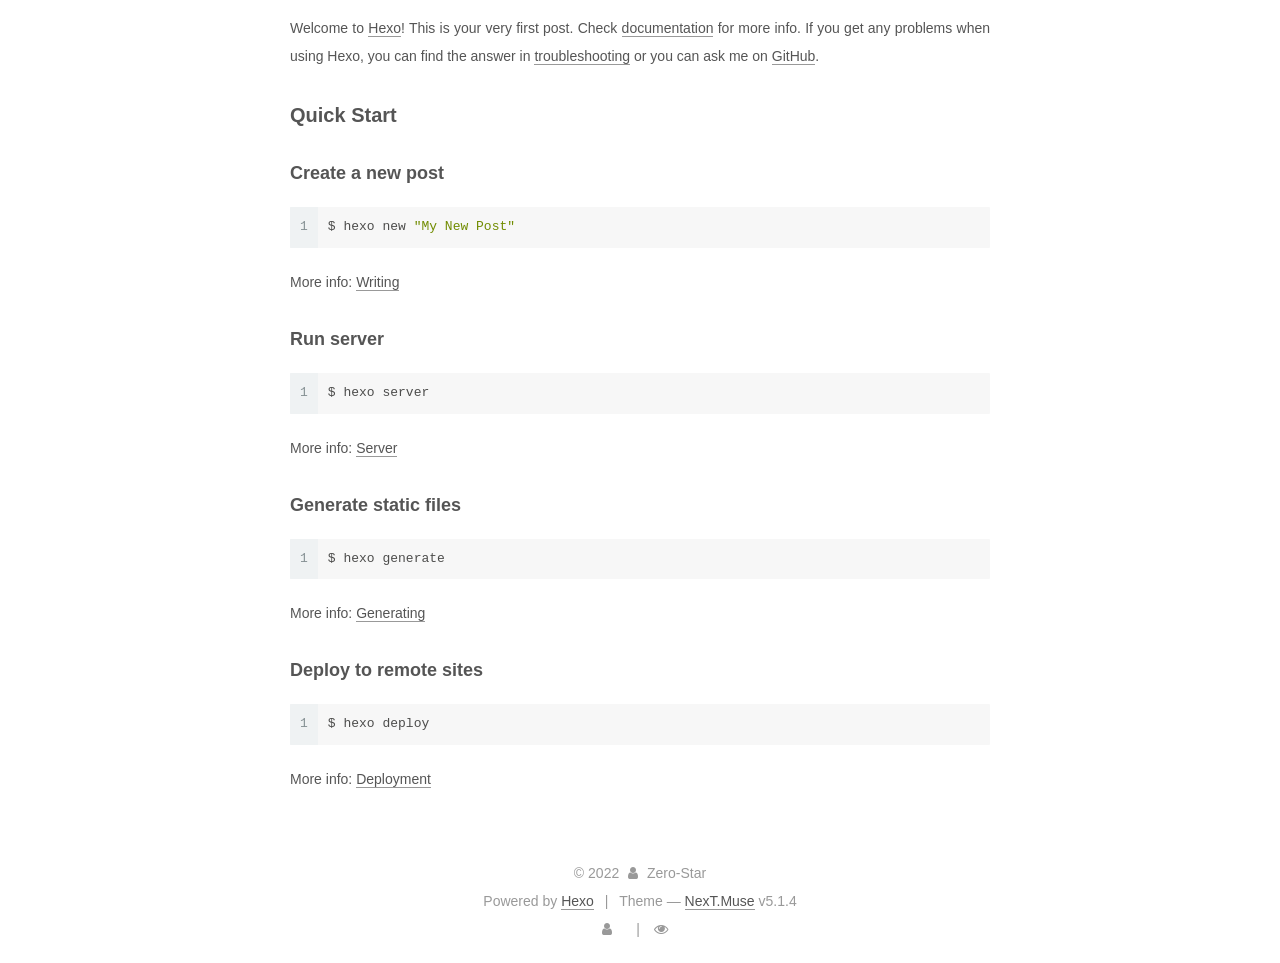
==== commit c0795865: "Site updated: 2022-04-25 20:36:13" ====
--- a/index.html
+++ b/index.html
@@ -471,8 +471,10 @@
 </li>
 </ol>
 <blockquote>
-<p><font color="pink">it is still open what is the biggest possible advantage of general <strong>1QFA</strong>s over <strong>1PFA</strong>s or <strong>1DFA</strong>s.</font></p>
+<p><font color="pink">It is still open what is the biggest possible advantage of general <strong>1QFA</strong>s over <strong>1PFA</strong>s or <strong>1DFA</strong>s.</font></p>
 </blockquote>
+<h1 id="各限制模型以有界误差识别语言的能力"><a href="#各限制模型以有界误差识别语言的能力" class="headerlink" title="各限制模型以有界误差识别语言的能力"></a>各限制模型以有界误差识别语言的能力</h1><p>对于带有界误差的语言识别能力，对前面所提出的模型从弱到强依次可以为：</p>
+<p>$<strong>MCQFA</strong> &lt; **LaQFA** &lt; **KWQFA** \leq **NaQFA** \leq <font color="red"><strong>BiQFA</strong></font> &lt; 1QFA \equiv 1DFA$。</p>
 
           
         
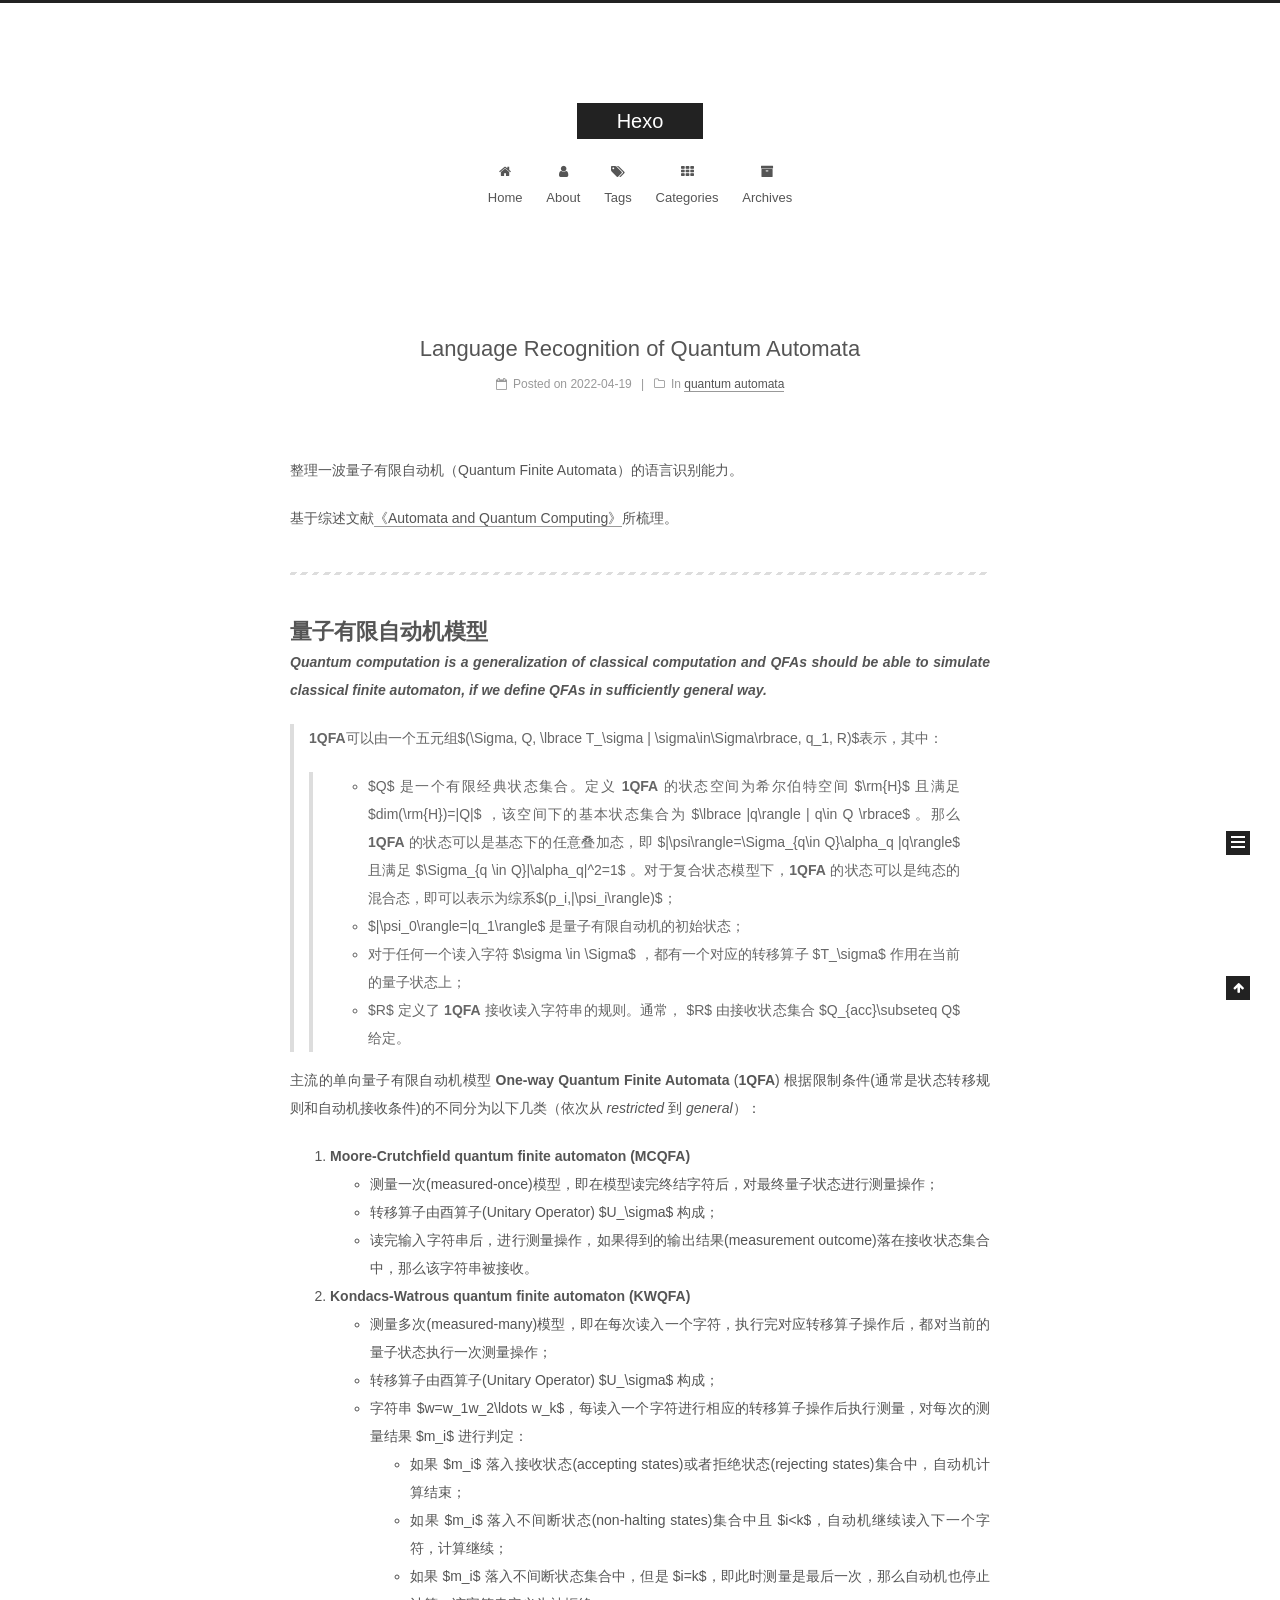
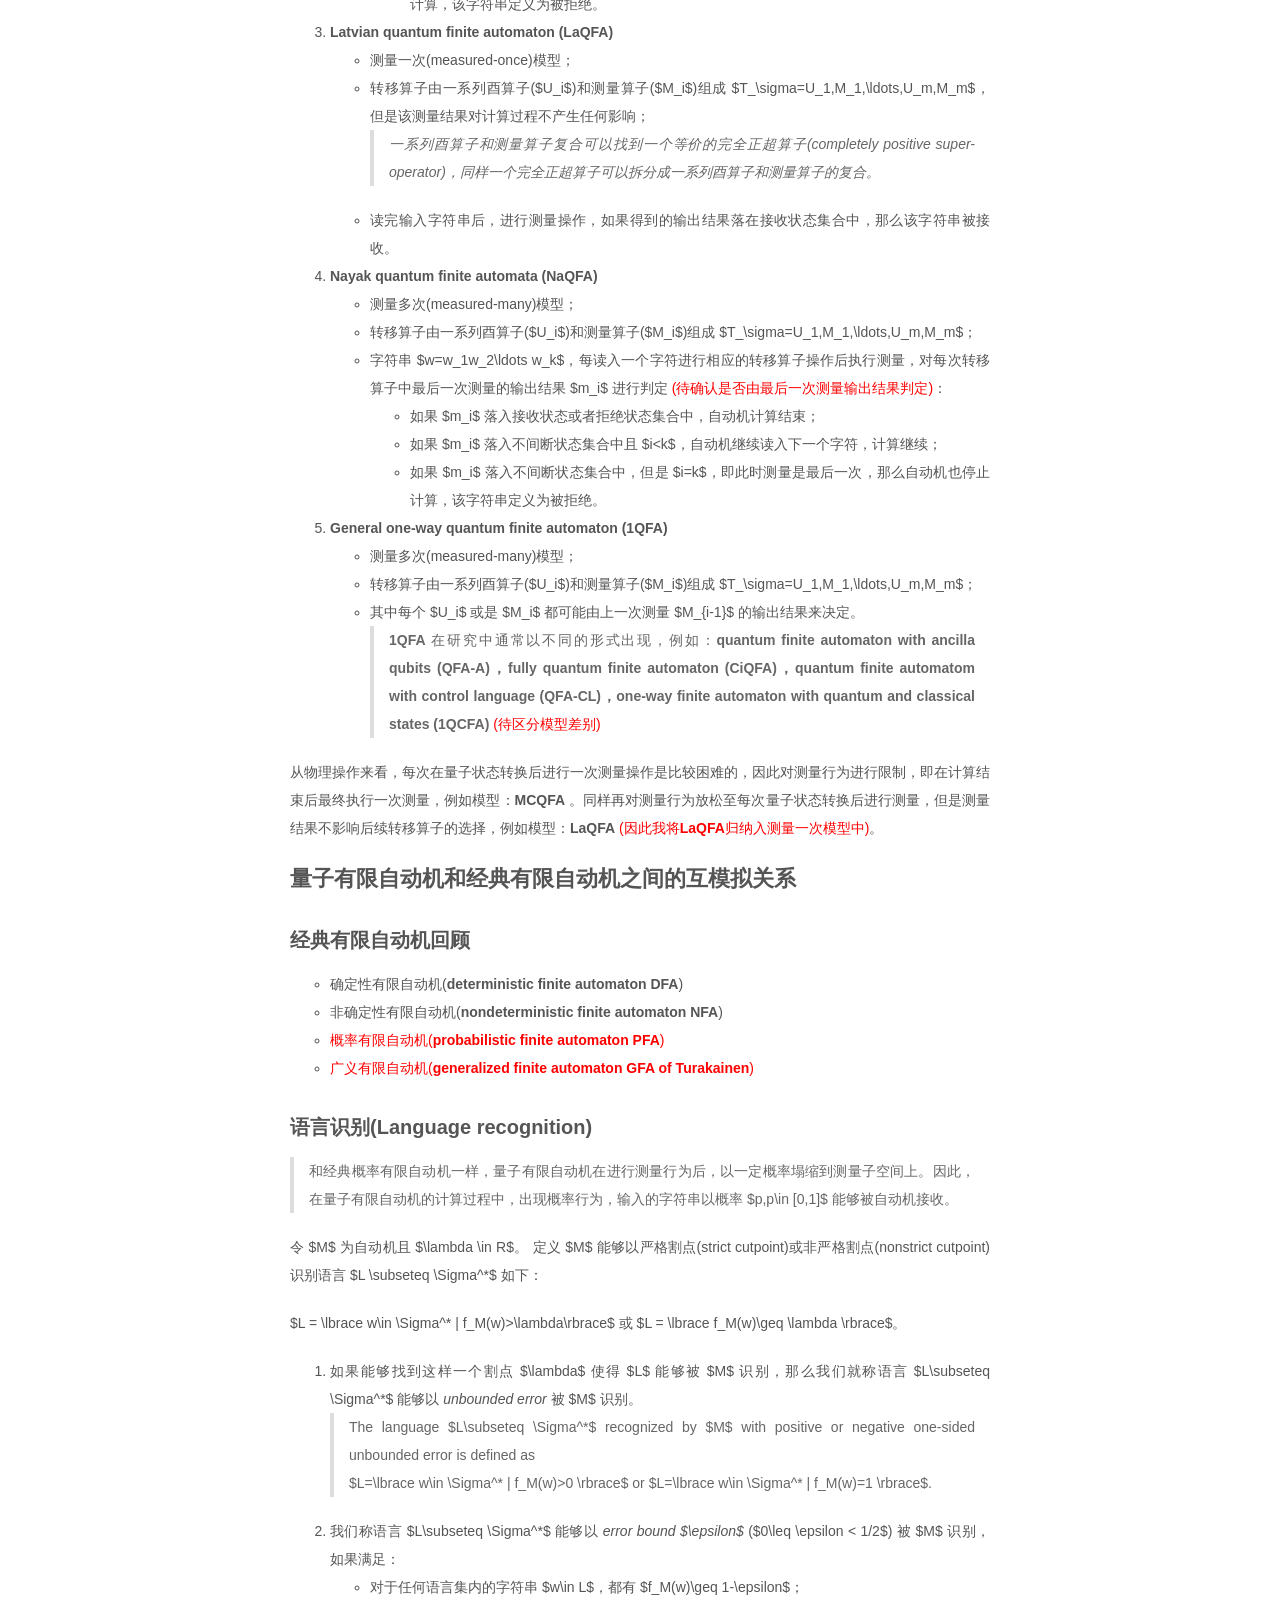
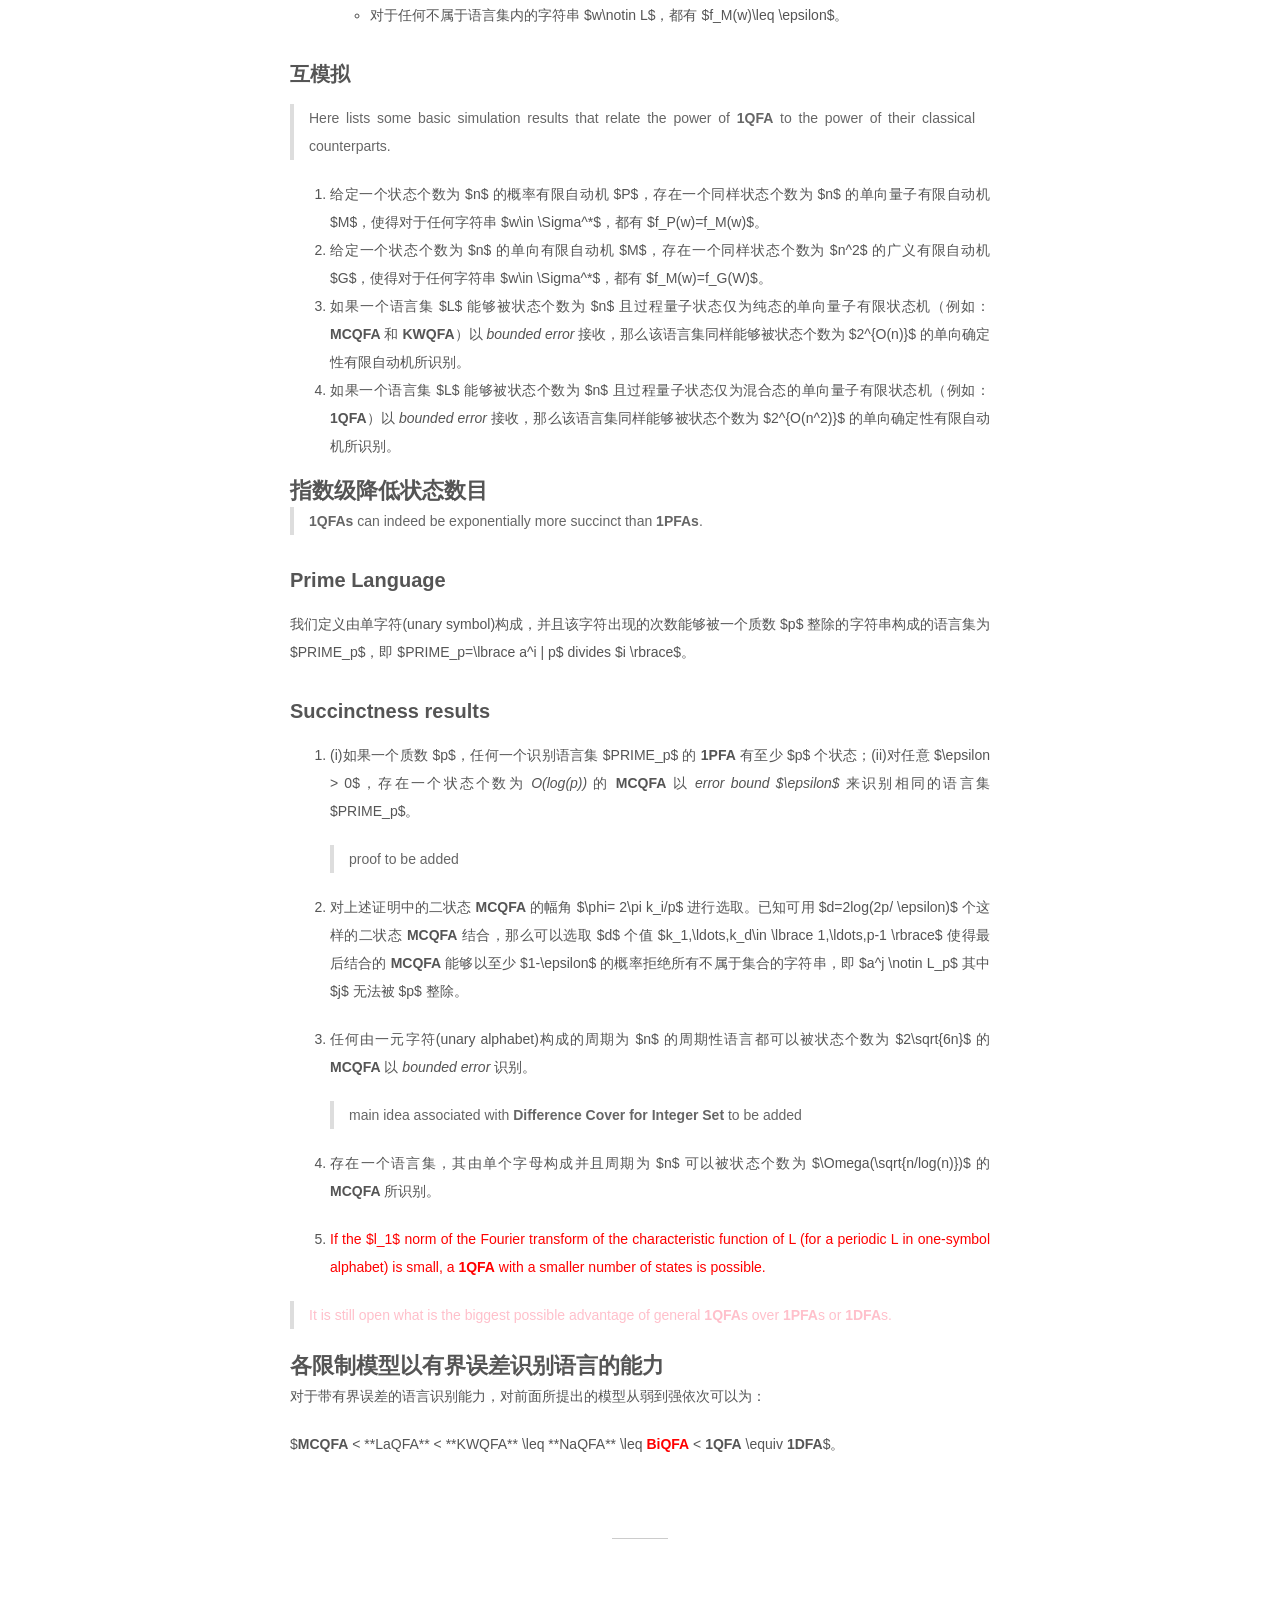
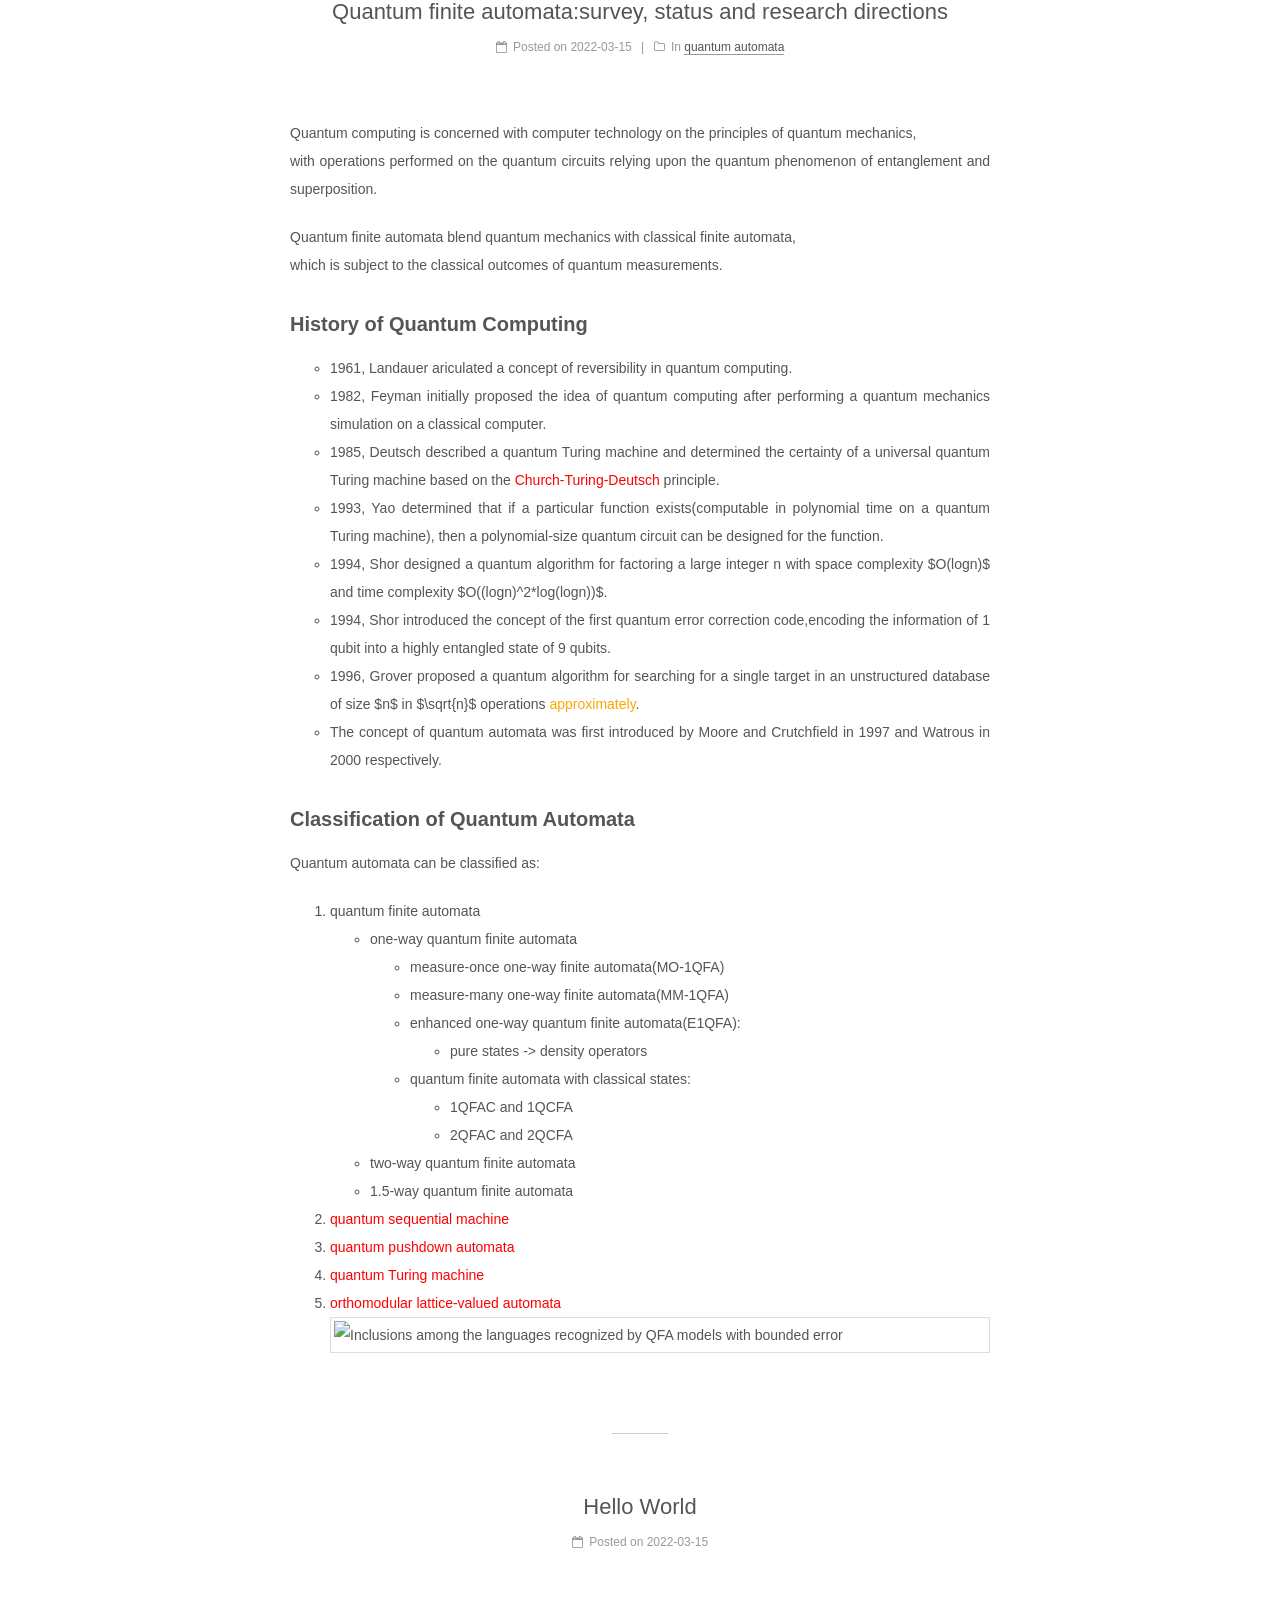
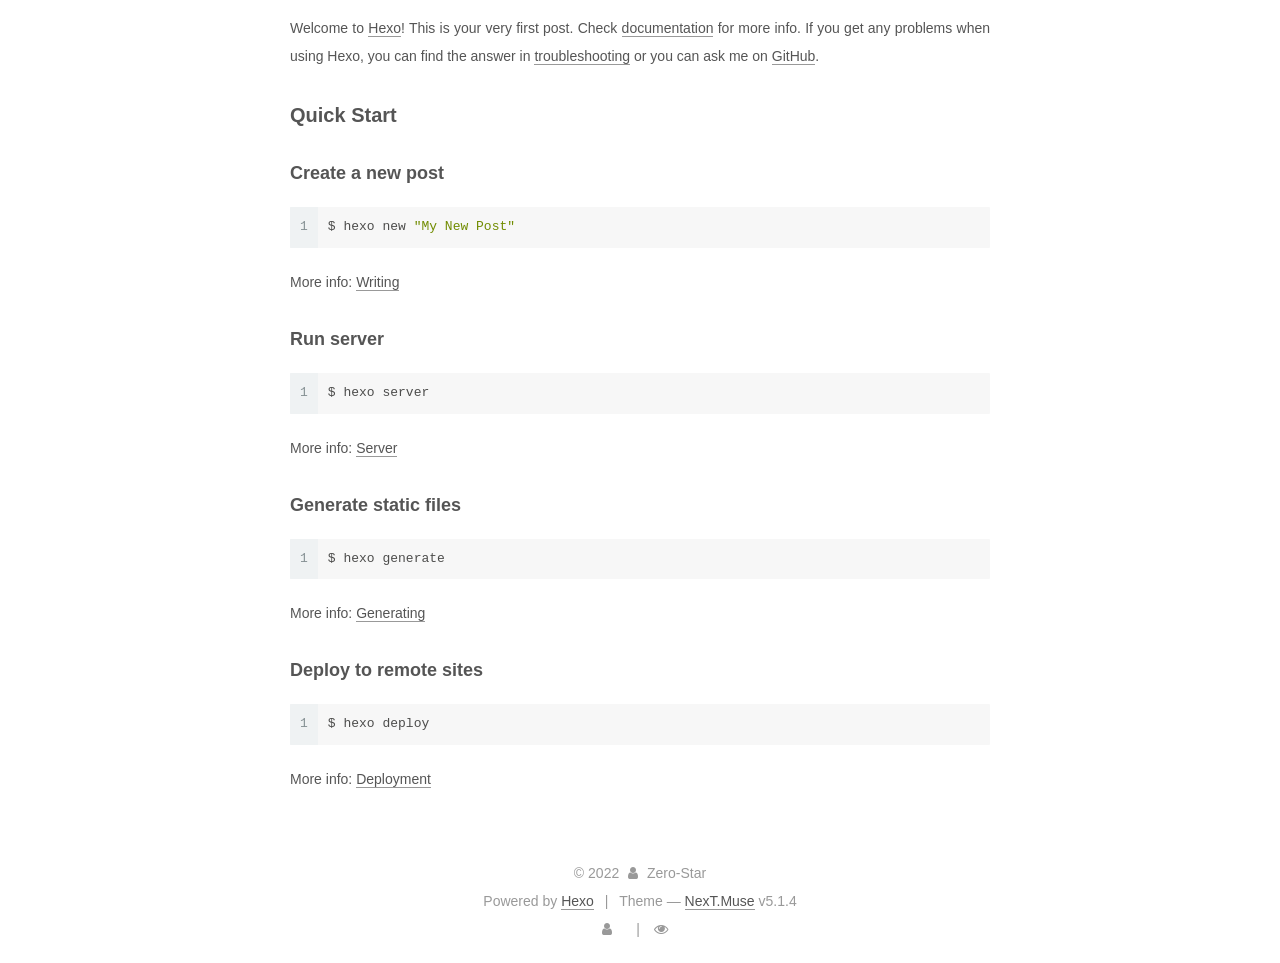
==== commit 9c7e170d: "Site updated: 2022-04-25 20:37:20" ====
--- a/index.html
+++ b/index.html
@@ -474,7 +474,7 @@
 <p><font color="pink">It is still open what is the biggest possible advantage of general <strong>1QFA</strong>s over <strong>1PFA</strong>s or <strong>1DFA</strong>s.</font></p>
 </blockquote>
 <h1 id="各限制模型以有界误差识别语言的能力"><a href="#各限制模型以有界误差识别语言的能力" class="headerlink" title="各限制模型以有界误差识别语言的能力"></a>各限制模型以有界误差识别语言的能力</h1><p>对于带有界误差的语言识别能力，对前面所提出的模型从弱到强依次可以为：</p>
-<p>$<strong>MCQFA</strong> &lt; **LaQFA** &lt; **KWQFA** \leq **NaQFA** \leq <font color="red"><strong>BiQFA</strong></font> &lt; 1QFA \equiv 1DFA$。</p>
+<p>$<strong>MCQFA</strong> &lt; **LaQFA** &lt; **KWQFA** \leq **NaQFA** \leq <font color="red"><strong>BiQFA</strong></font> &lt; <strong>1QFA</strong> \equiv <strong>1DFA</strong>$。</p>
 
           
         
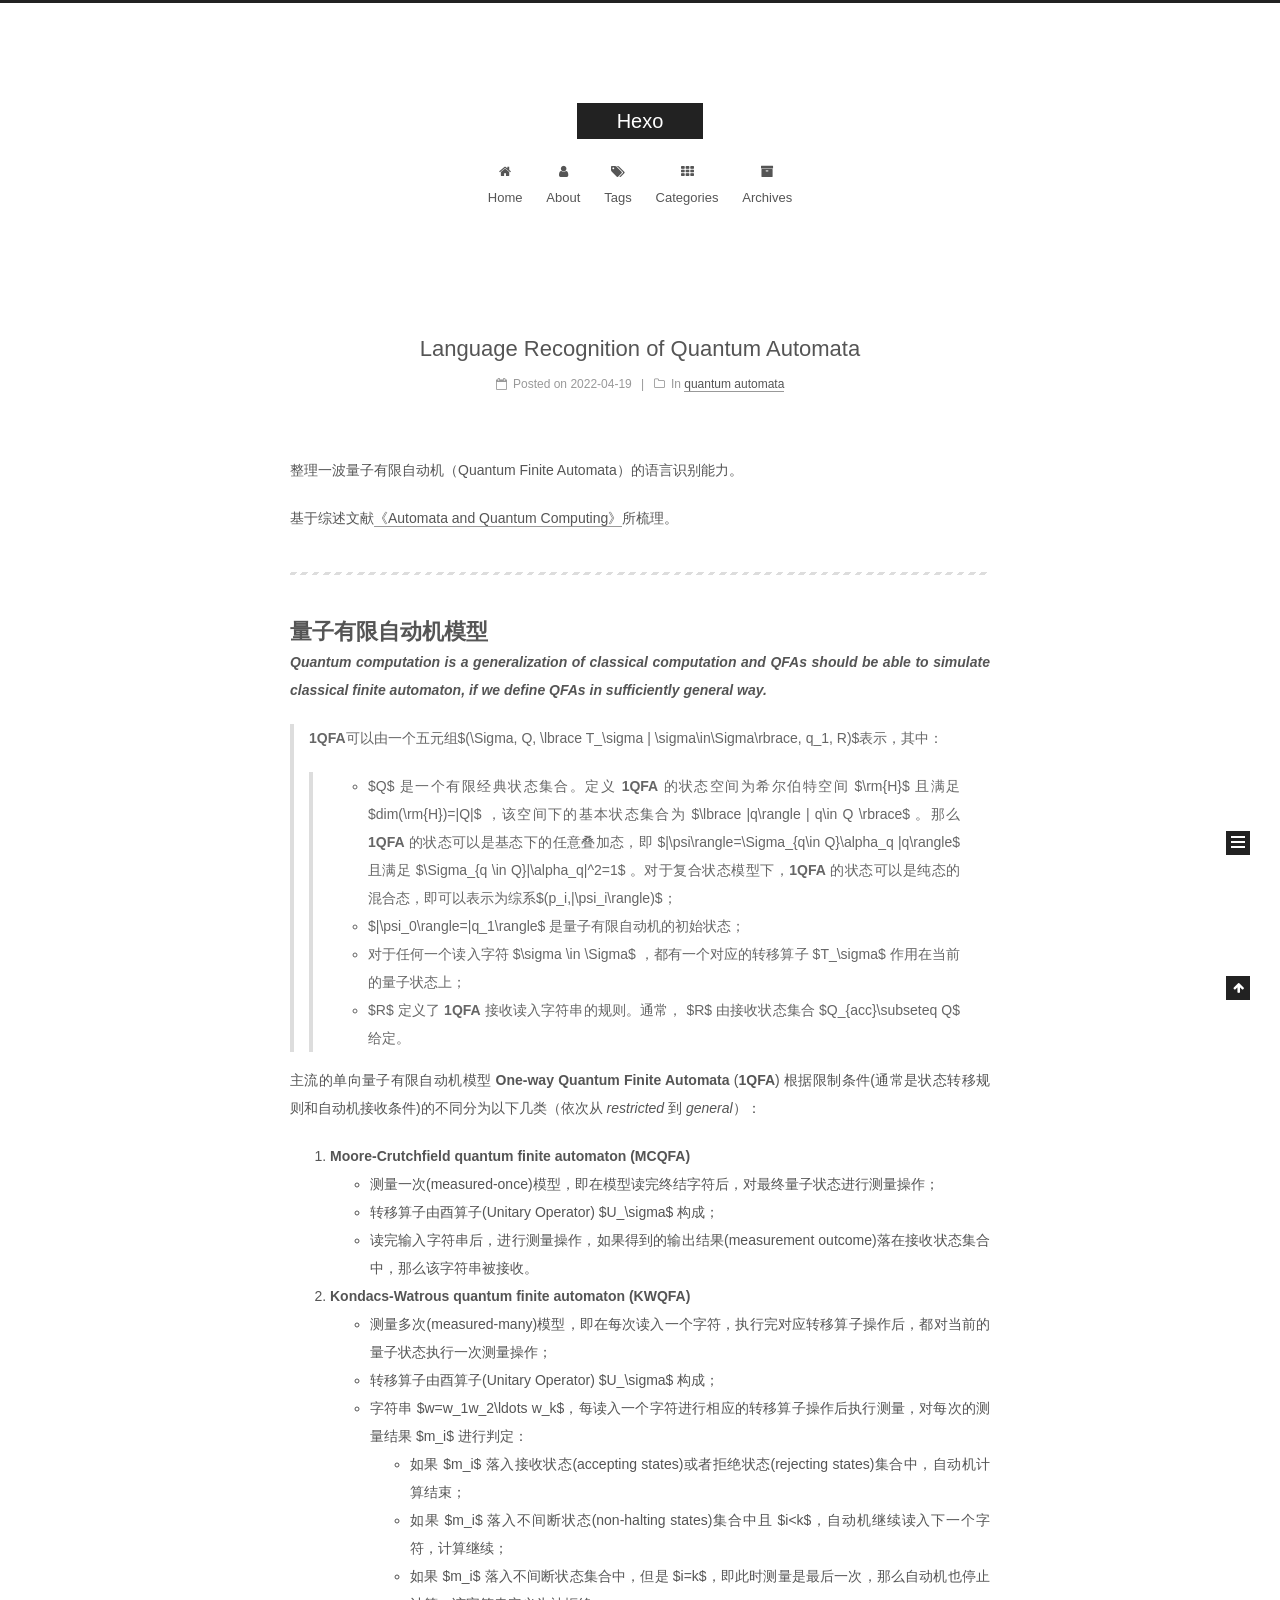
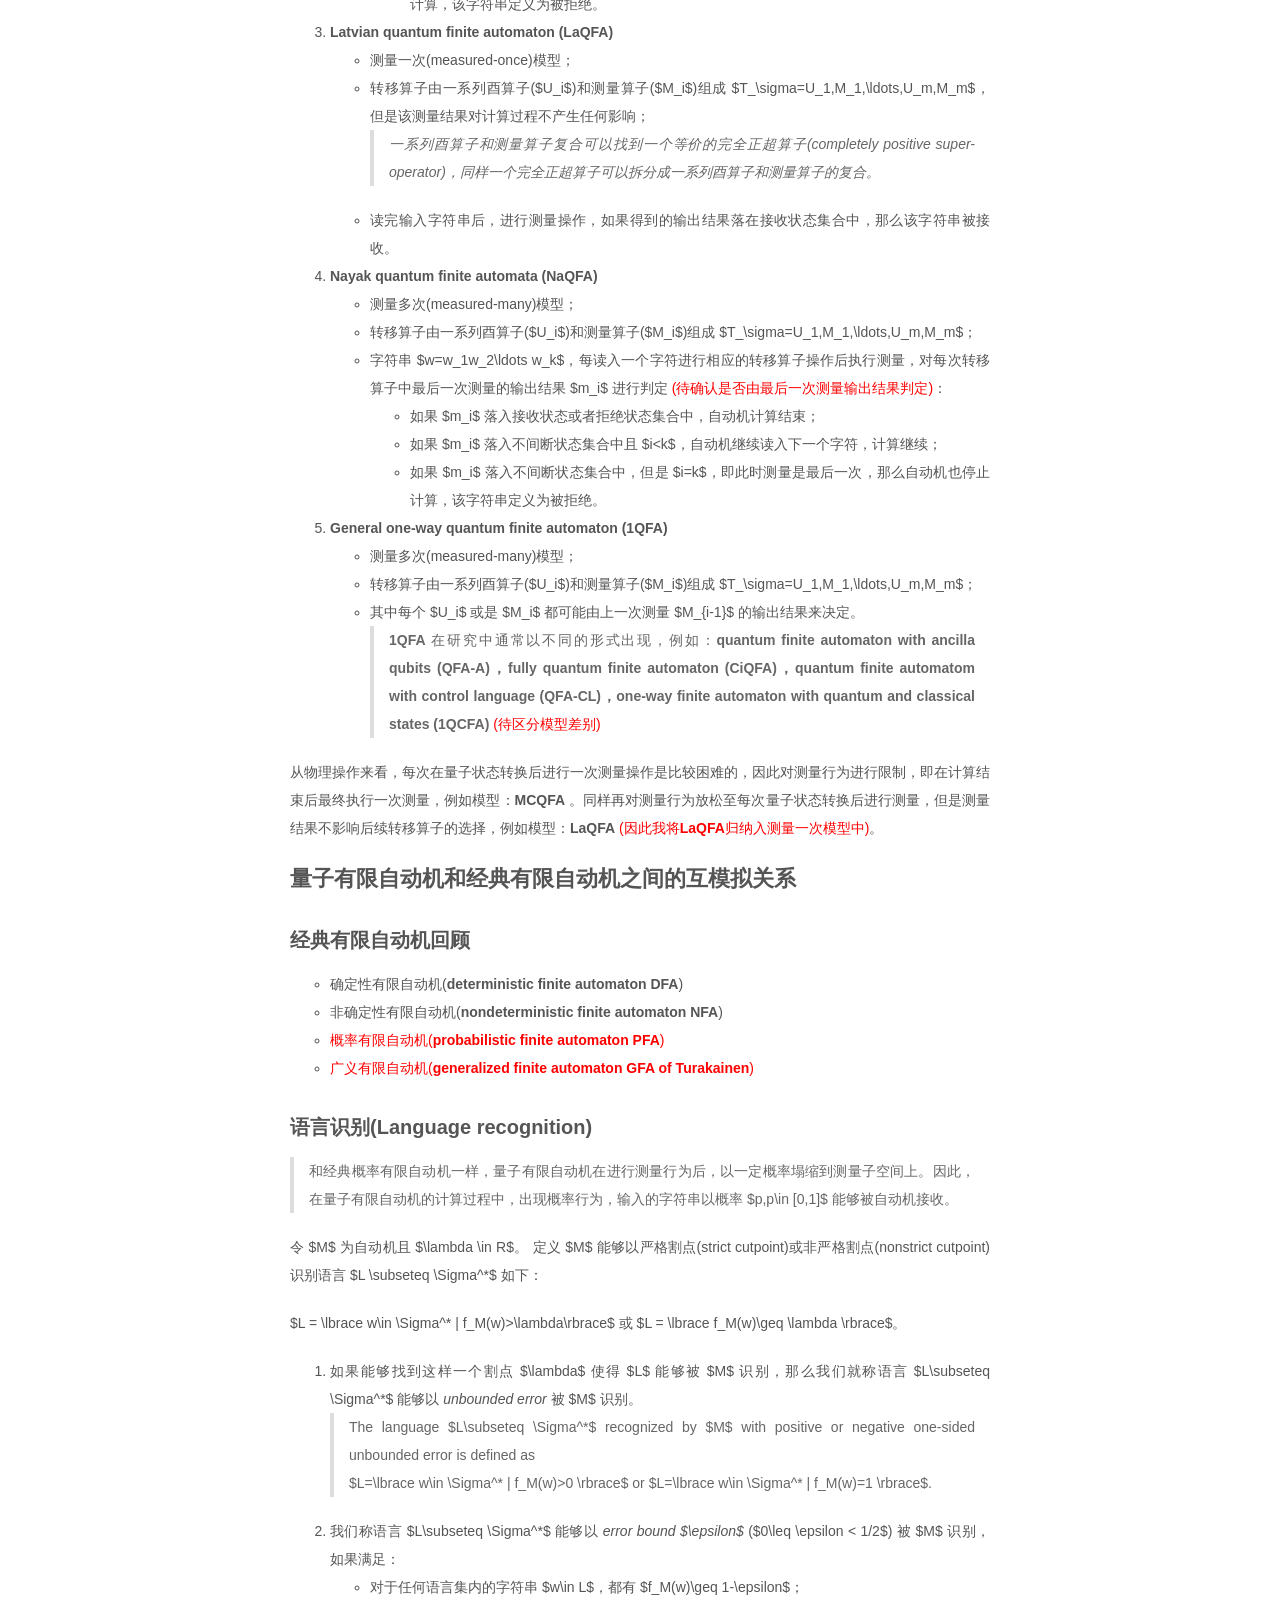
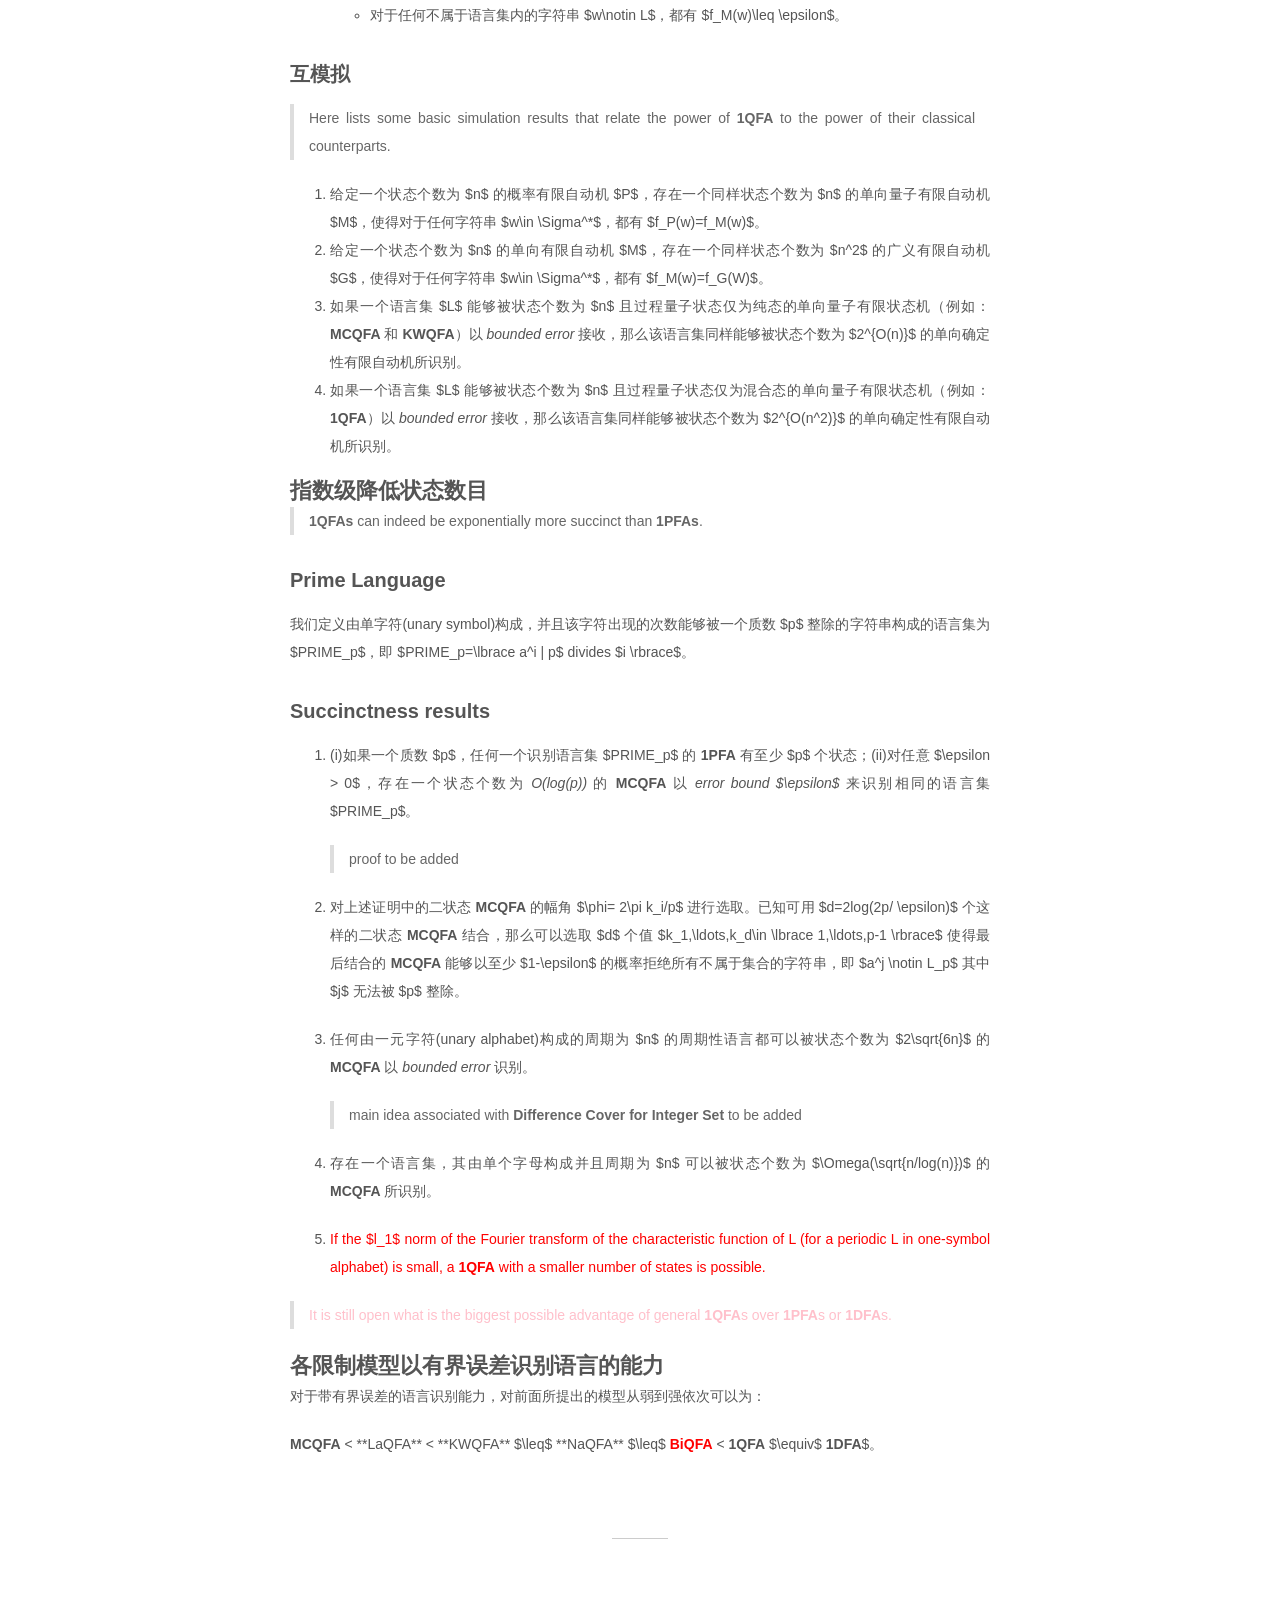
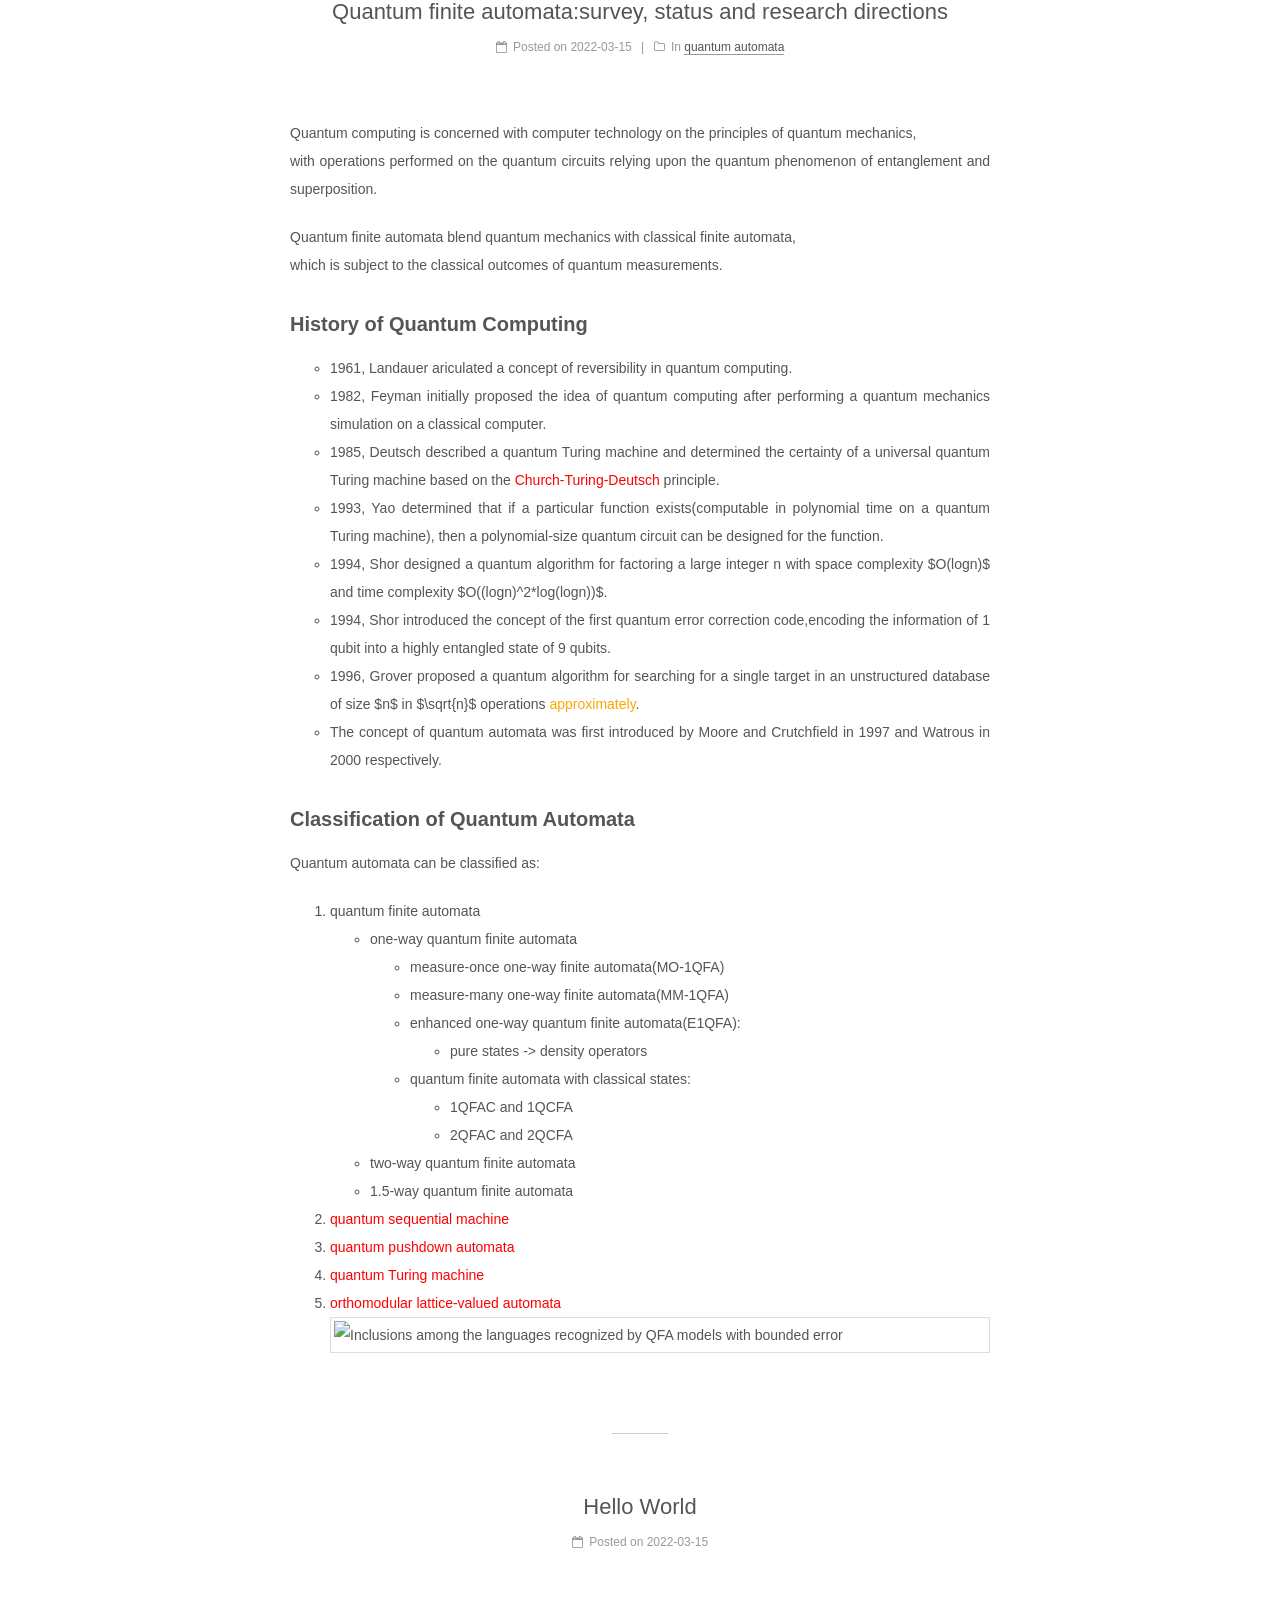
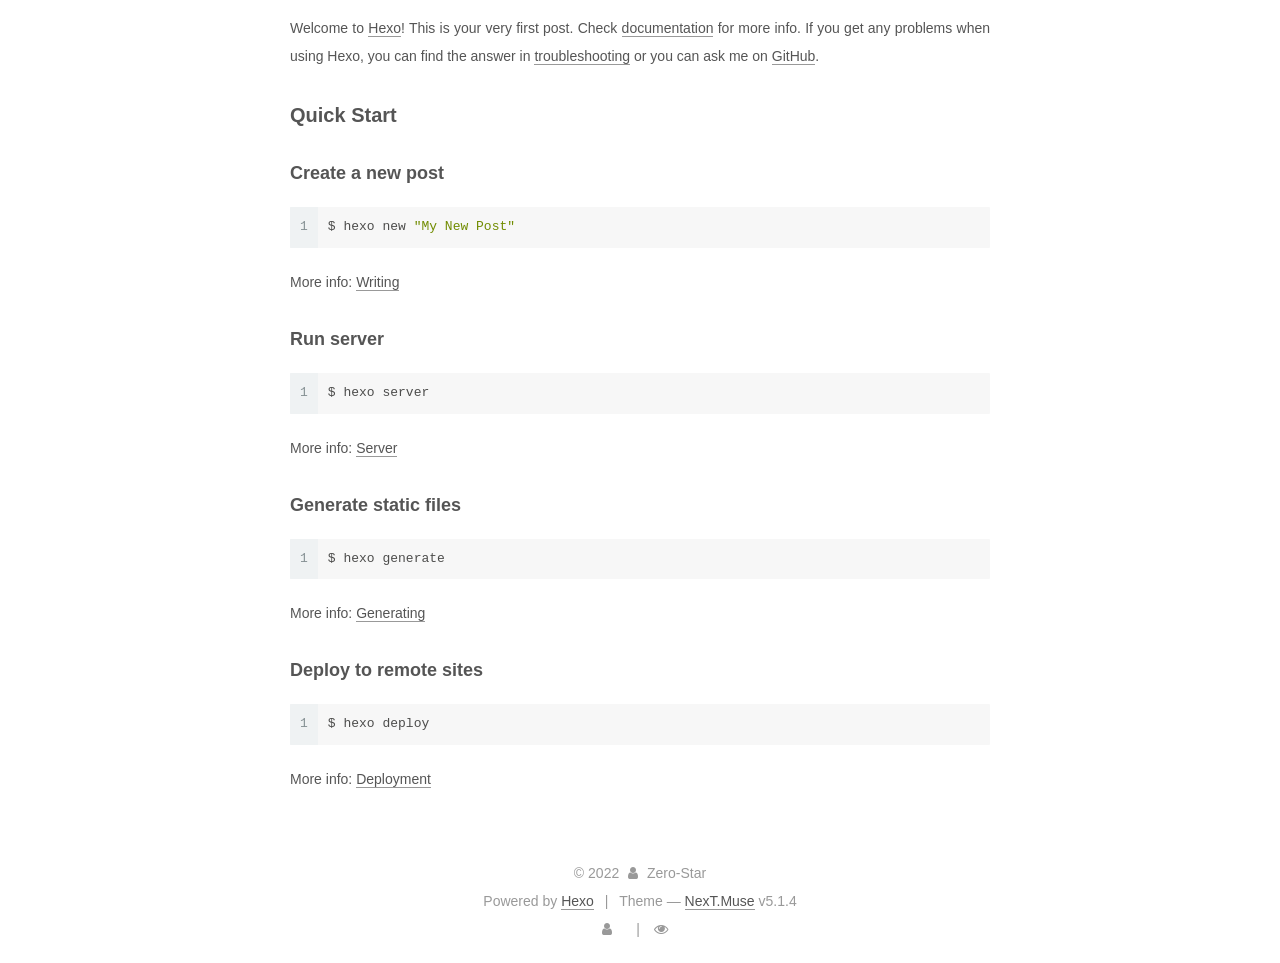
==== commit a76fe008: "Site updated: 2022-04-25 20:38:54" ====
--- a/index.html
+++ b/index.html
@@ -474,7 +474,7 @@
 <p><font color="pink">It is still open what is the biggest possible advantage of general <strong>1QFA</strong>s over <strong>1PFA</strong>s or <strong>1DFA</strong>s.</font></p>
 </blockquote>
 <h1 id="各限制模型以有界误差识别语言的能力"><a href="#各限制模型以有界误差识别语言的能力" class="headerlink" title="各限制模型以有界误差识别语言的能力"></a>各限制模型以有界误差识别语言的能力</h1><p>对于带有界误差的语言识别能力，对前面所提出的模型从弱到强依次可以为：</p>
-<p>$<strong>MCQFA</strong> &lt; **LaQFA** &lt; **KWQFA** \leq **NaQFA** \leq <font color="red"><strong>BiQFA</strong></font> &lt; <strong>1QFA</strong> \equiv <strong>1DFA</strong>$。</p>
+<p><strong>MCQFA</strong> &lt; **LaQFA** &lt; **KWQFA** $\leq$ **NaQFA** $\leq$ <font color="red"><strong>BiQFA</strong></font> &lt; <strong>1QFA</strong> $\equiv$ <strong>1DFA</strong>$。</p>
 
           
         
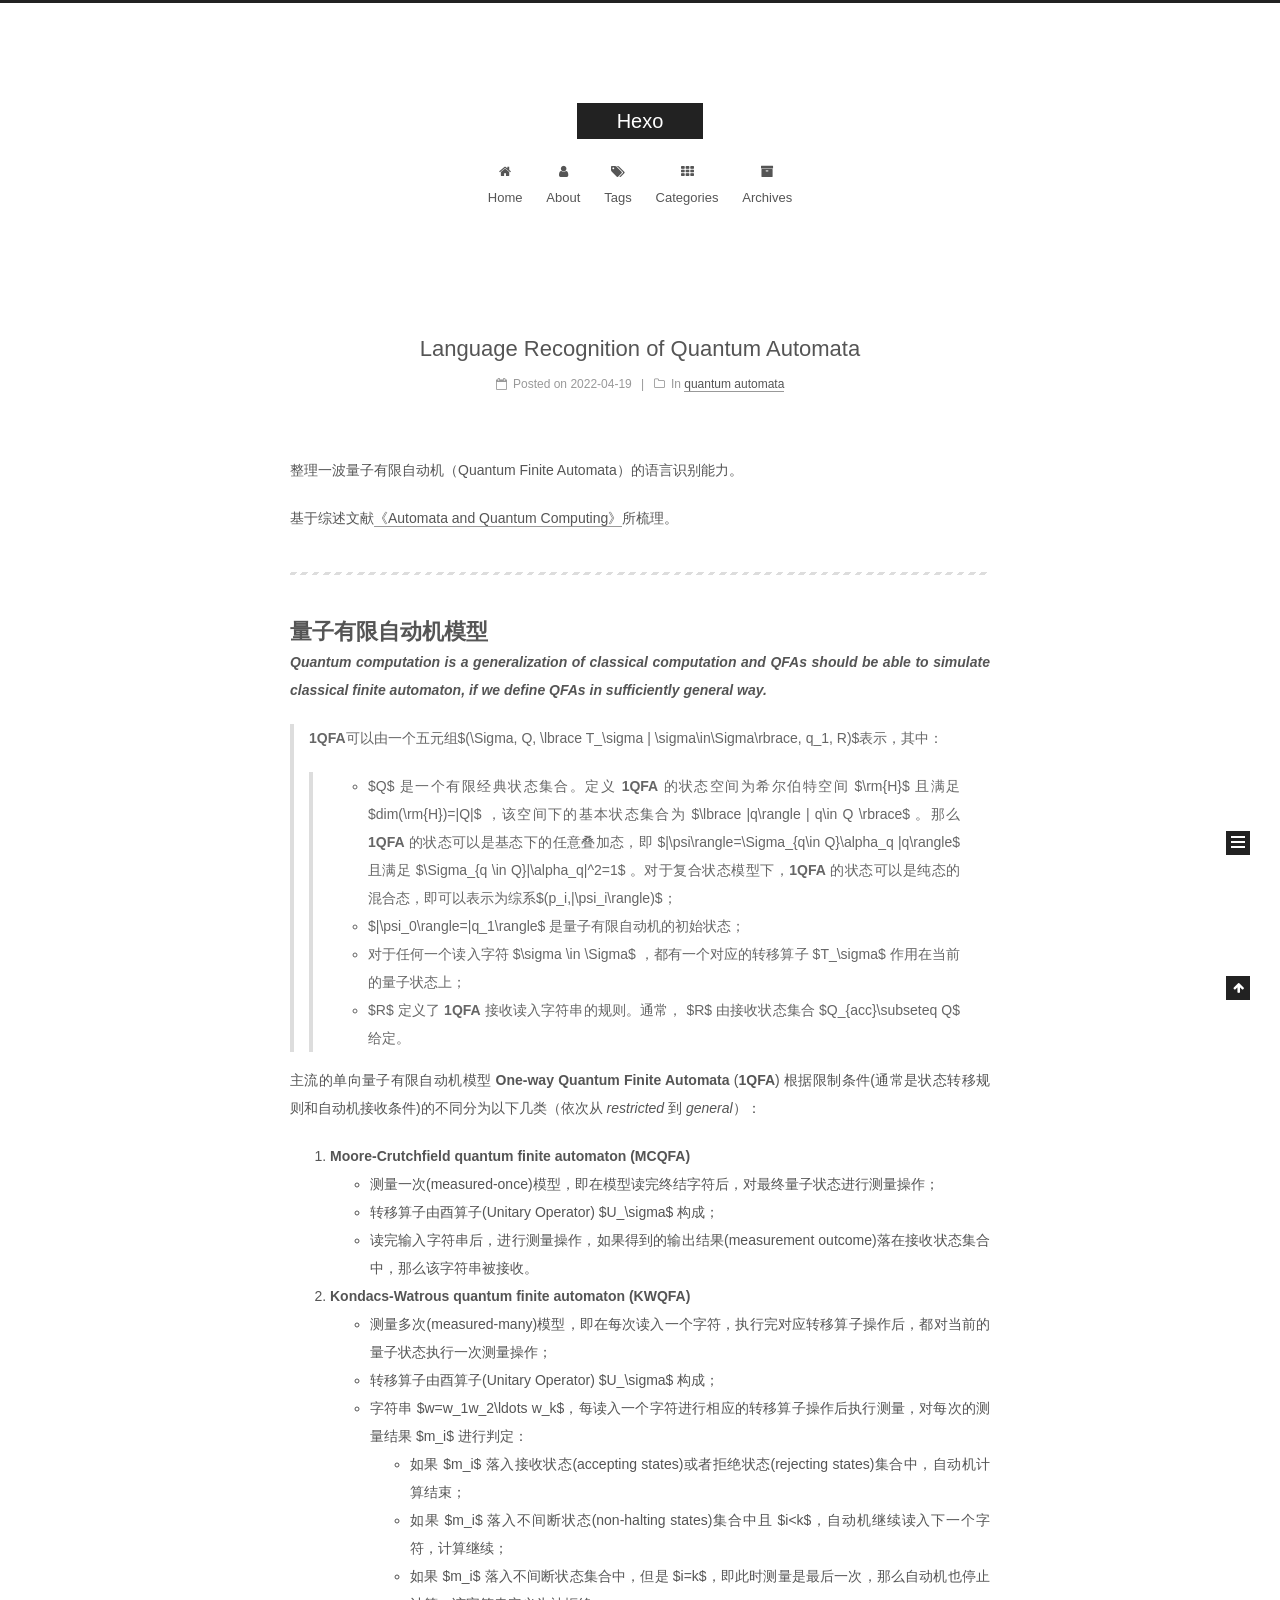
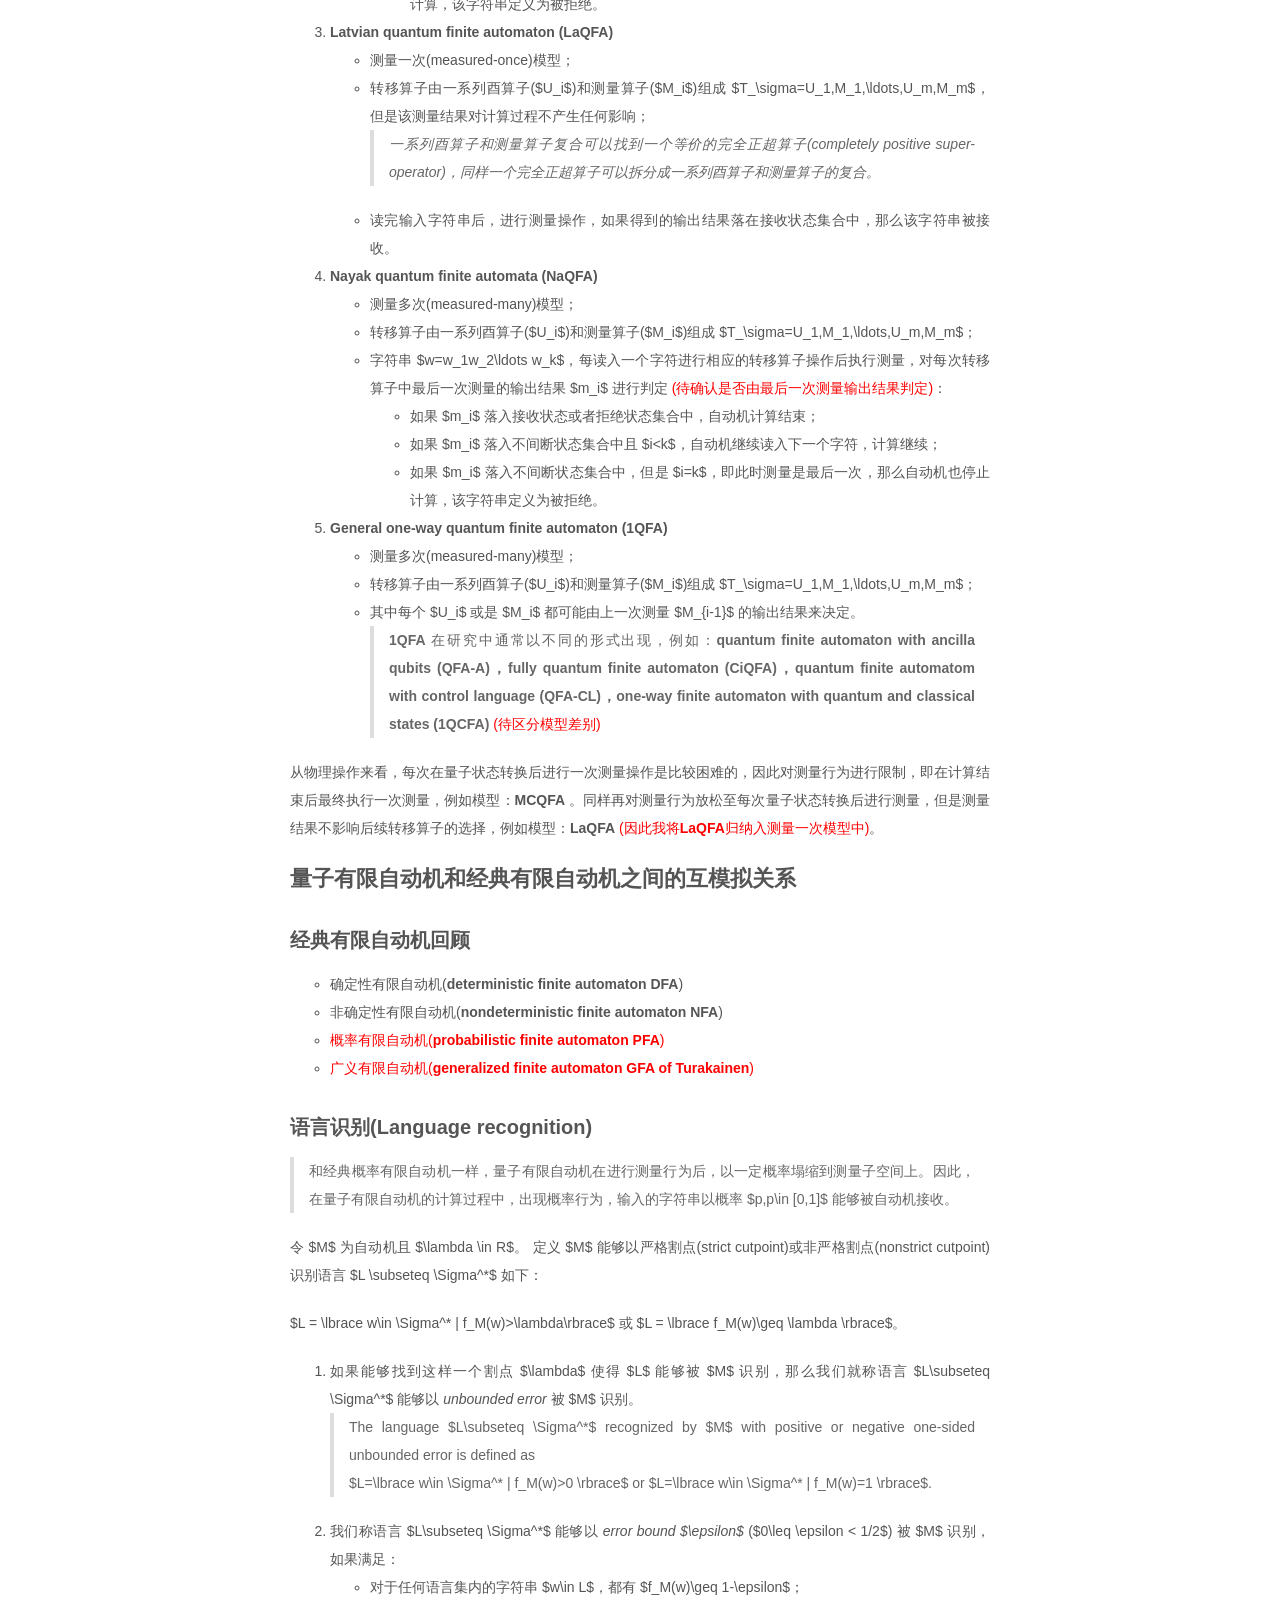
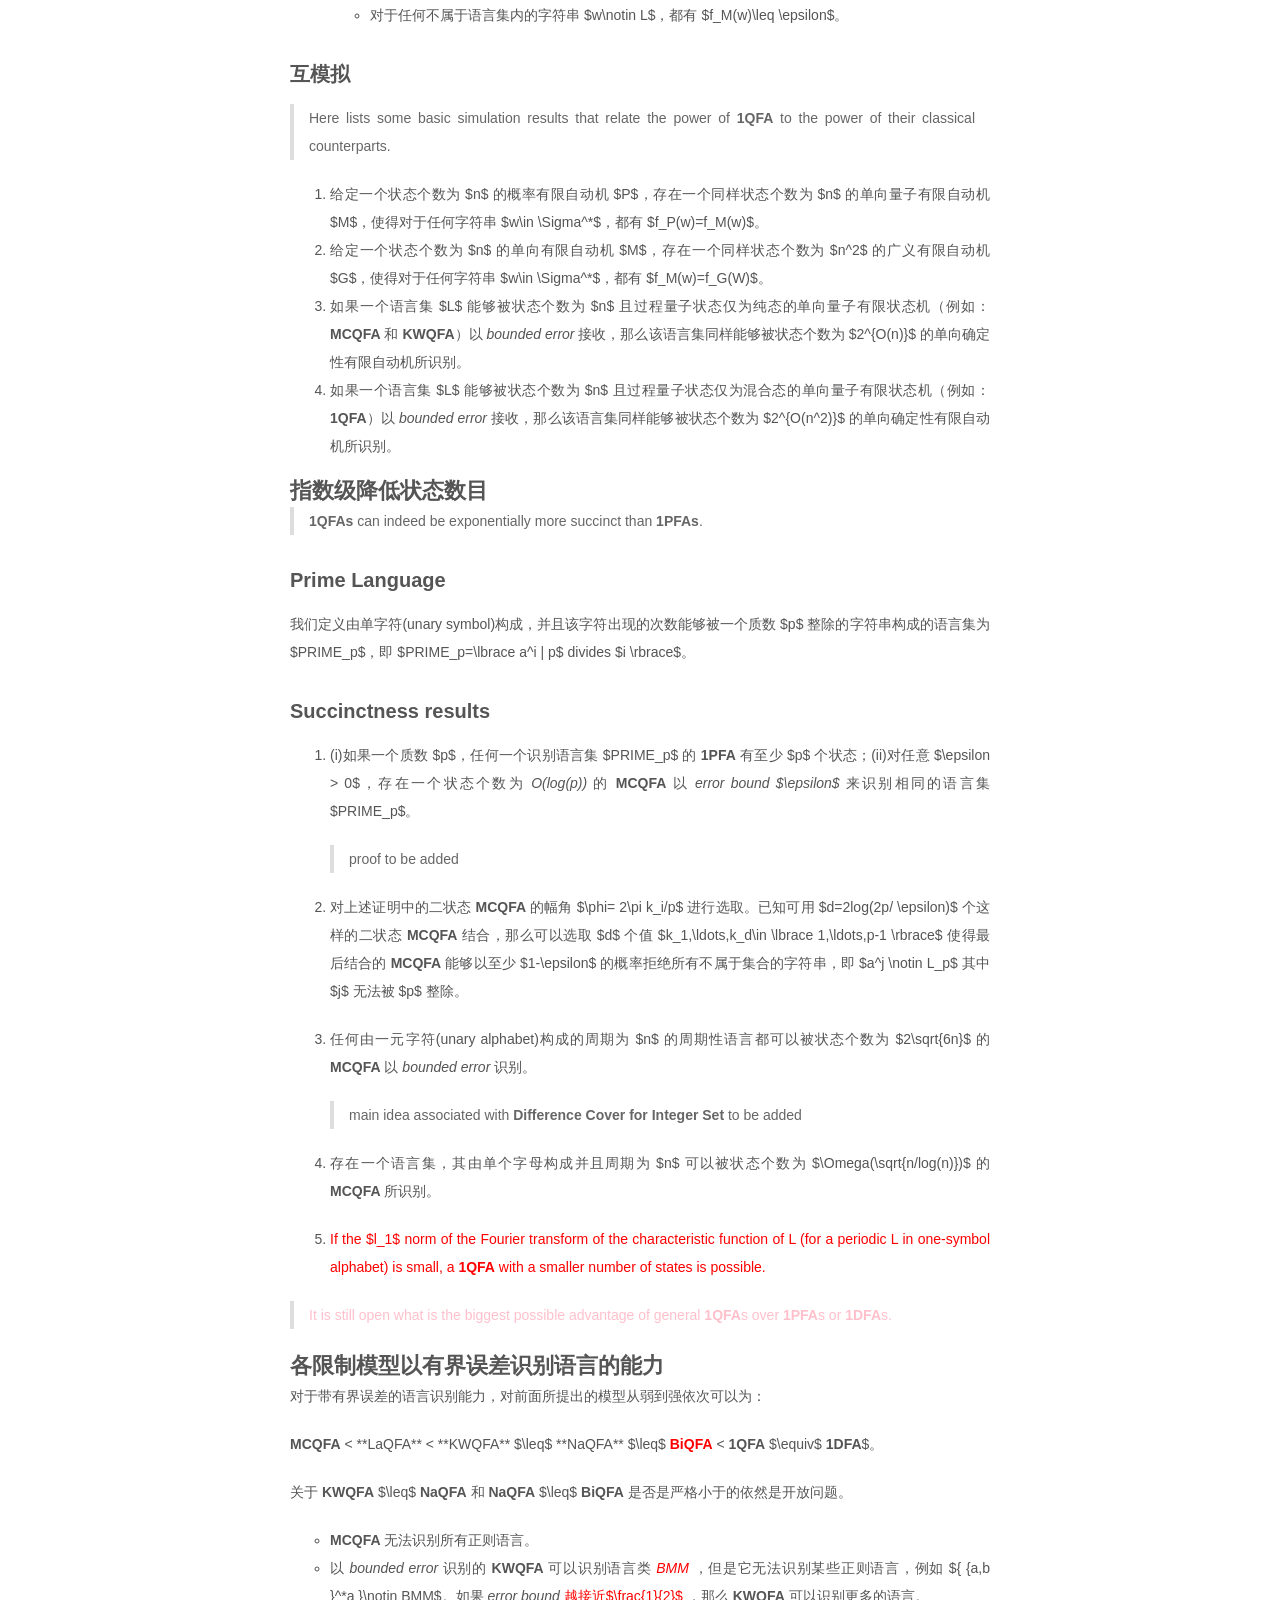
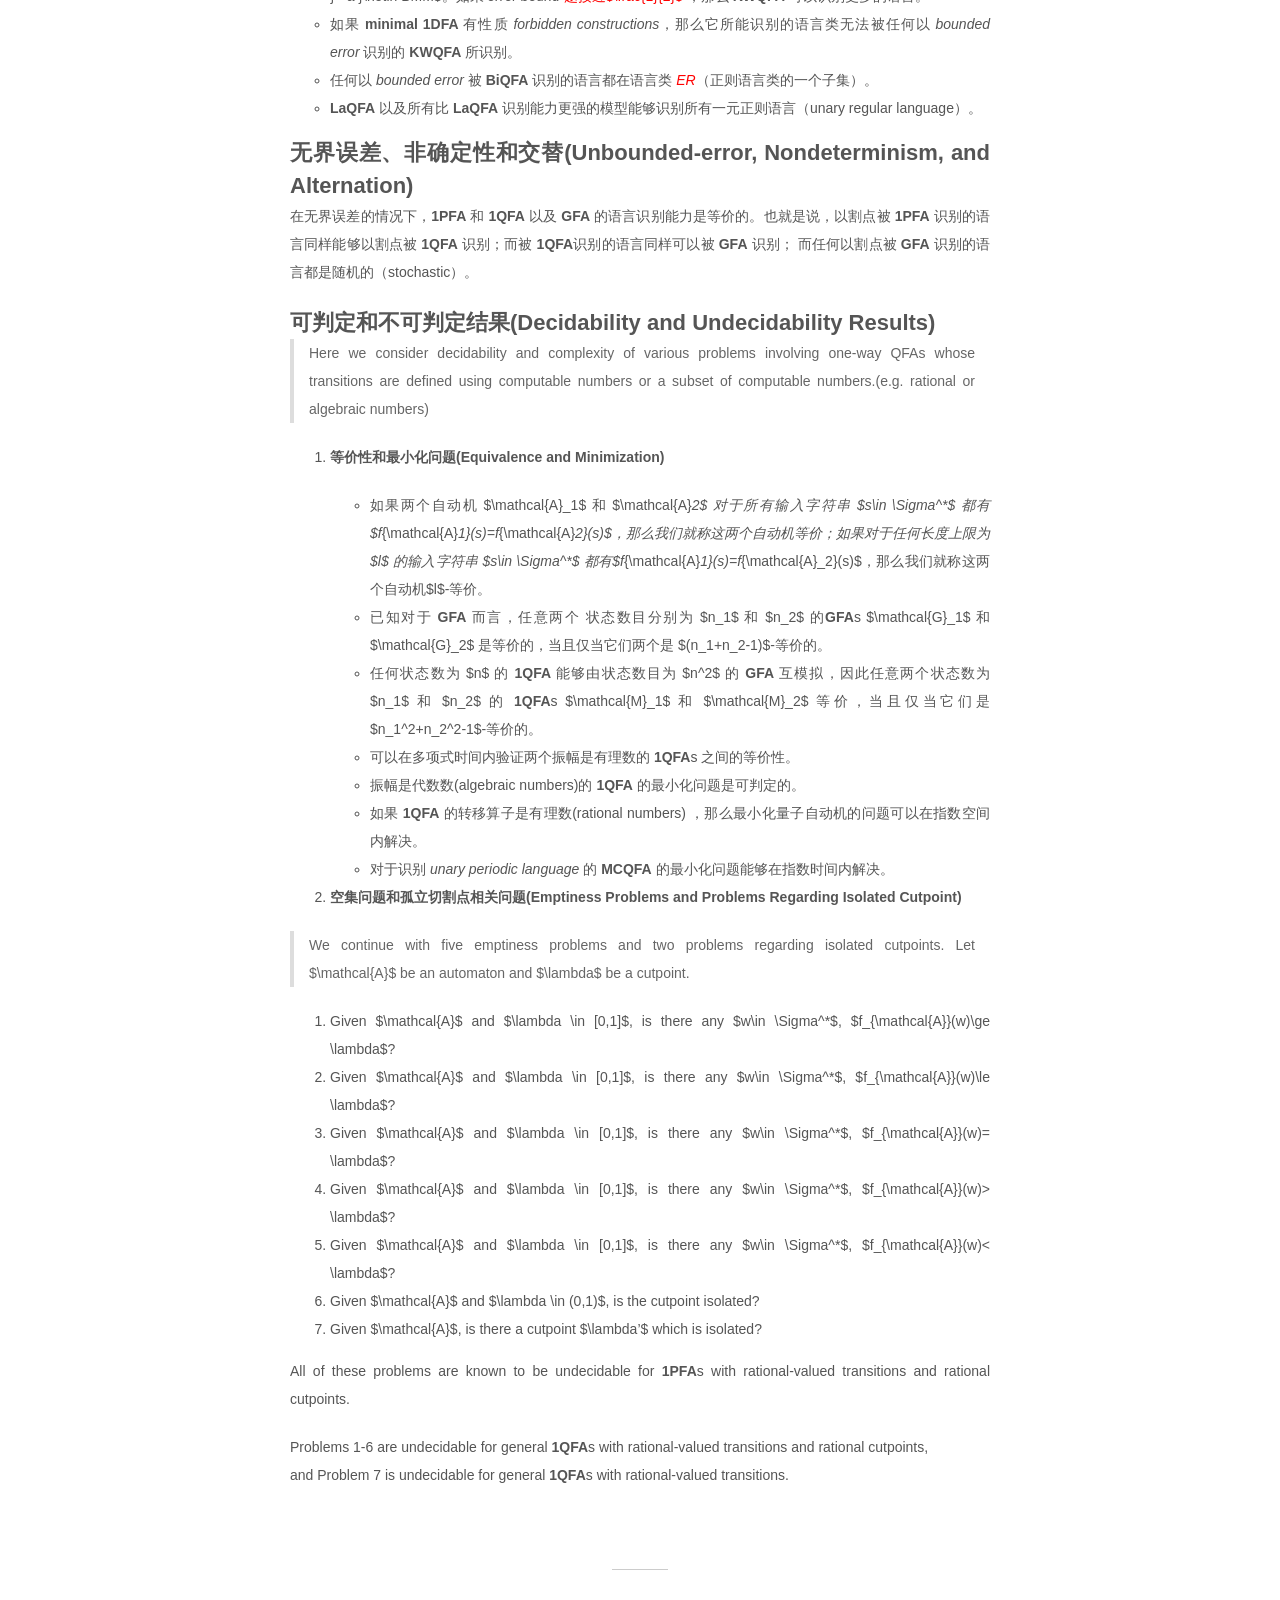
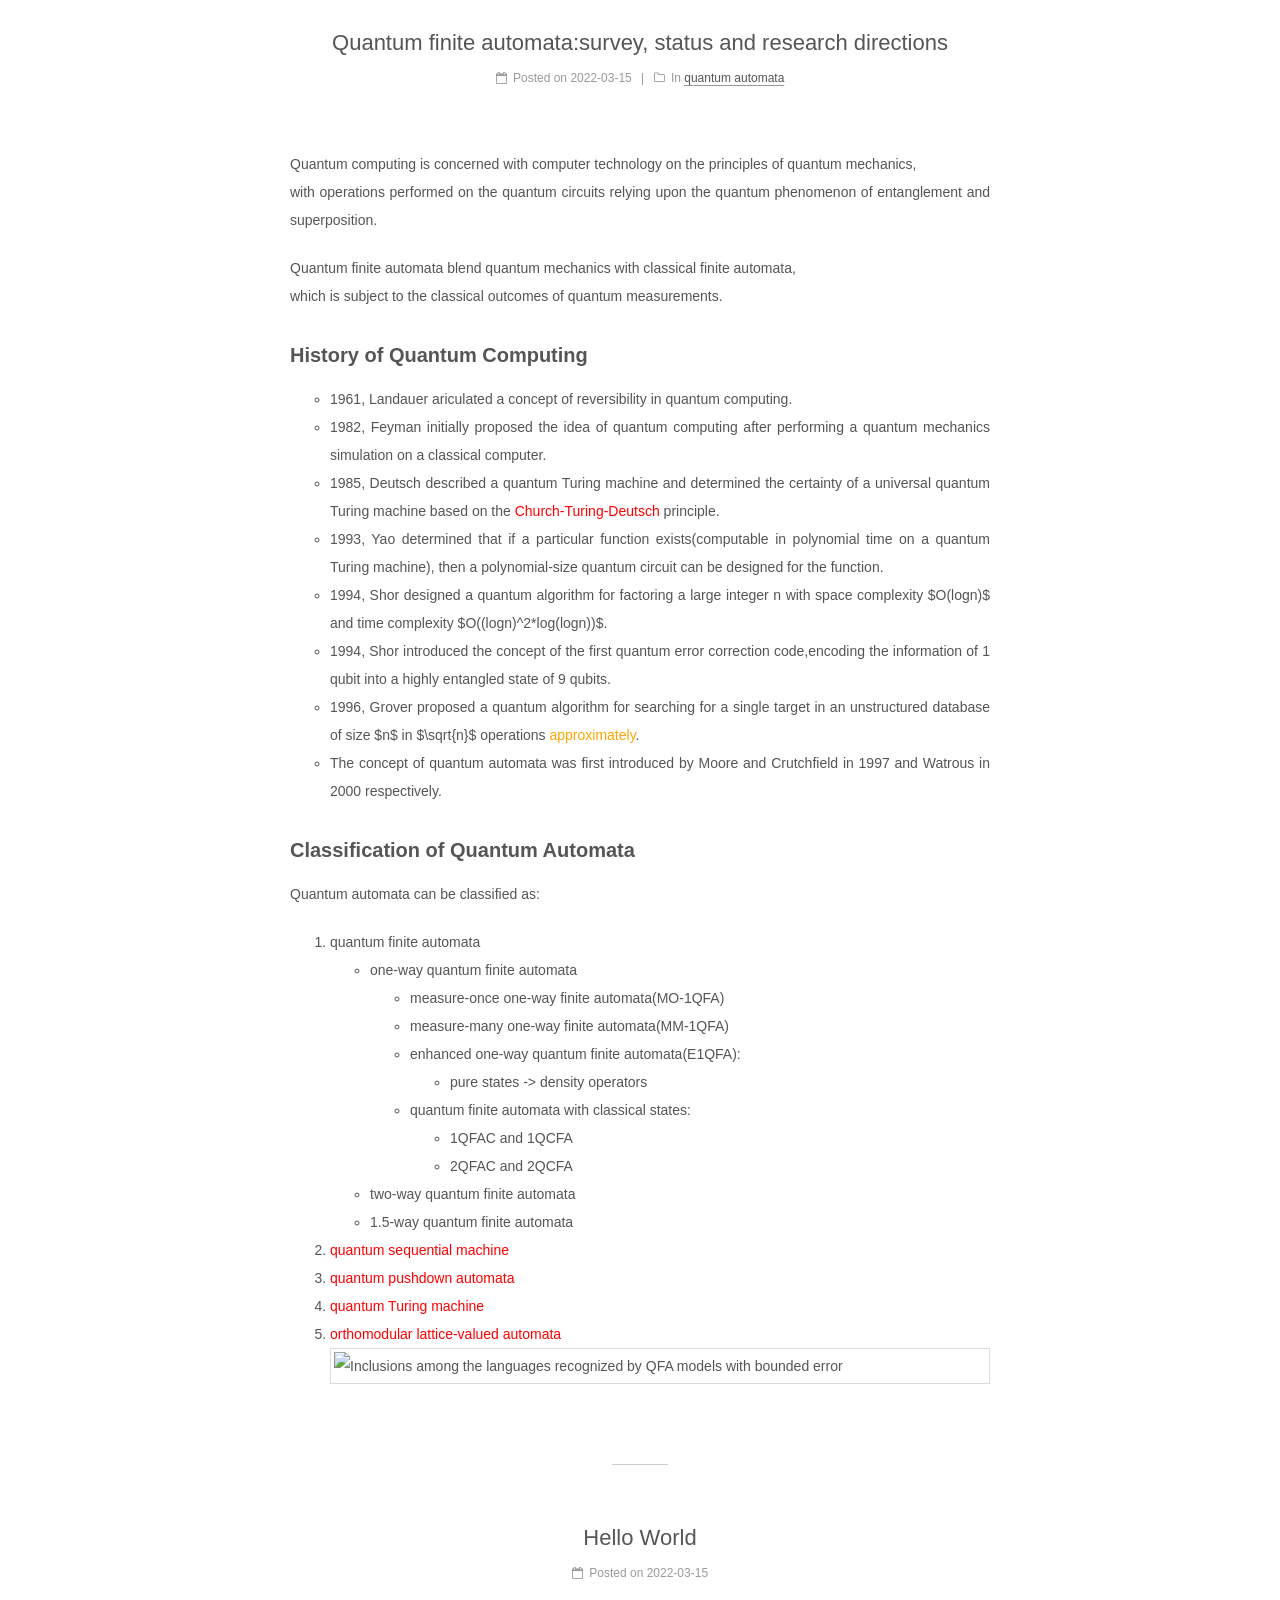
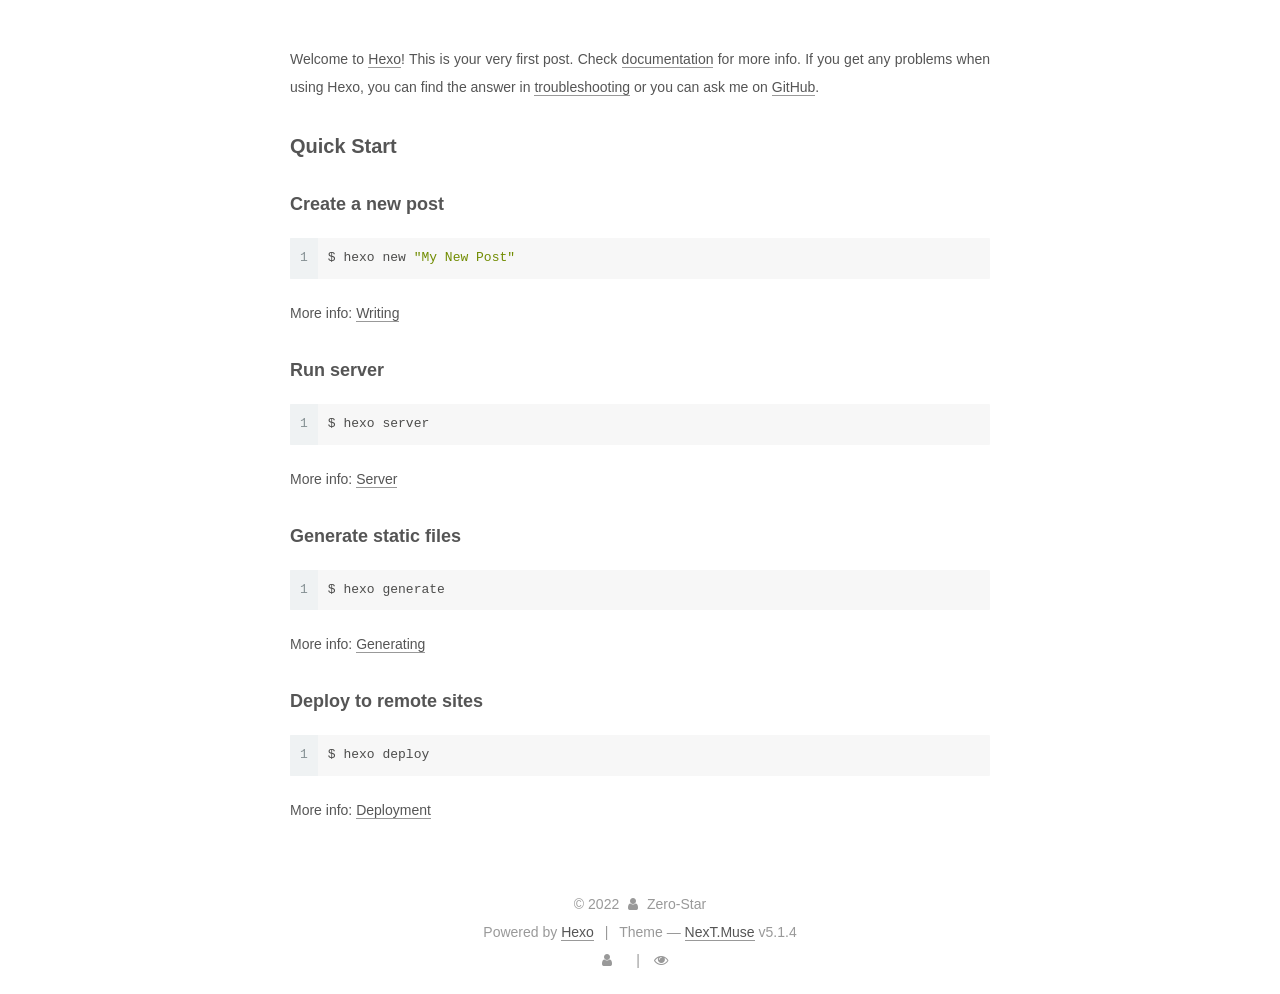
==== commit 5281273a: "Site updated: 2022-05-20 22:01:23" ====
--- a/index.html
+++ b/index.html
@@ -475,6 +475,47 @@
 </blockquote>
 <h1 id="各限制模型以有界误差识别语言的能力"><a href="#各限制模型以有界误差识别语言的能力" class="headerlink" title="各限制模型以有界误差识别语言的能力"></a>各限制模型以有界误差识别语言的能力</h1><p>对于带有界误差的语言识别能力，对前面所提出的模型从弱到强依次可以为：</p>
 <p><strong>MCQFA</strong> &lt; **LaQFA** &lt; **KWQFA** $\leq$ **NaQFA** $\leq$ <font color="red"><strong>BiQFA</strong></font> &lt; <strong>1QFA</strong> $\equiv$ <strong>1DFA</strong>$。</p>
+<p>关于 <strong>KWQFA</strong> $\leq$ <strong>NaQFA</strong> 和 <strong>NaQFA</strong> $\leq$ <strong>BiQFA</strong> 是否是严格小于的依然是开放问题。</p>
+<ul>
+<li><strong>MCQFA</strong> 无法识别所有正则语言。</li>
+<li>以 <em>bounded error</em> 识别的 <strong>KWQFA</strong> 可以识别语言类 <font color="red"> <em>BMM</em> </font> ，但是它无法识别某些正则语言，例如 ${ {a,b }^*a }\notin BMM$。如果 <em>error bound</em> <font color="red"> 越接近$\frac{1}{2}$ </font>，那么 <strong>KWQFA</strong> 可以识别更多的语言。</li>
+<li>如果 <strong>minimal 1DFA</strong> 有性质 <em>forbidden constructions</em>，那么它所能识别的语言类无法被任何以 <em>bounded error</em> 识别的 <strong>KWQFA</strong> 所识别。</li>
+<li>任何以 <em>bounded error</em> 被 <strong>BiQFA</strong> 识别的语言都在语言类 <font color="red"><em>ER</em></font>（正则语言类的一个子集）。</li>
+<li><strong>LaQFA</strong> 以及所有比 <strong>LaQFA</strong> 识别能力更强的模型能够识别所有一元正则语言（unary regular language）。</li>
+</ul>
+<h1 id="无界误差、非确定性和交替-Unbounded-error-Nondeterminism-and-Alternation"><a href="#无界误差、非确定性和交替-Unbounded-error-Nondeterminism-and-Alternation" class="headerlink" title="无界误差、非确定性和交替(Unbounded-error, Nondeterminism, and Alternation)"></a>无界误差、非确定性和交替(Unbounded-error, Nondeterminism, and Alternation)</h1><p>在无界误差的情况下，<strong>1PFA</strong> 和 <strong>1QFA</strong> 以及 <strong>GFA</strong> 的语言识别能力是等价的。也就是说，以割点被 <strong>1PFA</strong> 识别的语言同样能够以割点被 <strong>1QFA</strong> 识别；而被 <strong>1QFA</strong>识别的语言同样可以被 <strong>GFA</strong> 识别； 而任何以割点被 <strong>GFA</strong> 识别的语言都是随机的（stochastic）。</p>
+<h1 id="可判定和不可判定结果-Decidability-and-Undecidability-Results"><a href="#可判定和不可判定结果-Decidability-and-Undecidability-Results" class="headerlink" title="可判定和不可判定结果(Decidability and Undecidability Results)"></a>可判定和不可判定结果(Decidability and Undecidability Results)</h1><blockquote>
+<p>Here we consider decidability and complexity of various problems involving one-way QFAs whose transitions are defined using computable numbers or a subset of computable numbers.(e.g. rational or algebraic numbers)</p>
+</blockquote>
+<ol>
+<li><p><strong>等价性和最小化问题(Equivalence and Minimization)</strong></p>
+<ul>
+<li>如果两个自动机 $\mathcal{A}_1$ 和 $\mathcal{A}<em>2$ 对于所有输入字符串 $s\in \Sigma^*$ 都有 $f</em>{\mathcal{A}<em>1}(s)&#x3D;f</em>{\mathcal{A}<em>2}(s)$，那么我们就称这两个自动机等价；如果对于任何长度上限为 $l$ 的输入字符串 $s\in \Sigma^*$ 都有$f</em>{\mathcal{A}<em>1}(s)&#x3D;f</em>{\mathcal{A}_2}(s)$，那么我们就称这两个自动机$l$-等价。</li>
+<li>已知对于 <strong>GFA</strong> 而言，任意两个 状态数目分别为 $n_1$ 和 $n_2$ 的<strong>GFA</strong>s $\mathcal{G}_1$ 和 $\mathcal{G}_2$ 是等价的，当且仅当它们两个是 $(n_1+n_2-1)$-等价的。</li>
+<li>任何状态数为 $n$ 的 <strong>1QFA</strong> 能够由状态数目为 $n^2$ 的 <strong>GFA</strong> 互模拟，因此任意两个状态数为 $n_1$ 和 $n_2$ 的 <strong>1QFA</strong>s $\mathcal{M}_1$ 和 $\mathcal{M}_2$ 等价，当且仅当它们是 $n_1^2+n_2^2-1$-等价的。</li>
+<li>可以在多项式时间内验证两个振幅是有理数的 <strong>1QFA</strong>s 之间的等价性。 </li>
+<li>振幅是代数数(algebraic numbers)的 <strong>1QFA</strong> 的最小化问题是可判定的。</li>
+<li>如果 <strong>1QFA</strong> 的转移算子是有理数(rational numbers) ，那么最小化量子自动机的问题可以在指数空间内解决。</li>
+<li>对于识别 <em>unary periodic language</em> 的 <strong>MCQFA</strong> 的最小化问题能够在指数时间内解决。</li>
+</ul>
+</li>
+<li><p><strong>空集问题和孤立切割点相关问题(Emptiness Problems and Problems Regarding Isolated Cutpoint)</strong></p>
+</li>
+</ol>
+<blockquote>
+<p>We continue with five emptiness problems and two problems regarding isolated cutpoints. Let $\mathcal{A}$ be an automaton and $\lambda$ be a cutpoint.</p>
+</blockquote>
+<ol>
+<li>Given $\mathcal{A}$ and $\lambda \in [0,1]$, is there any $w\in \Sigma^*$, $f_{\mathcal{A}}(w)\ge \lambda$?</li>
+<li>Given $\mathcal{A}$ and $\lambda \in [0,1]$, is there any $w\in \Sigma^*$, $f_{\mathcal{A}}(w)\le \lambda$?</li>
+<li>Given $\mathcal{A}$ and $\lambda \in [0,1]$, is there any $w\in \Sigma^*$, $f_{\mathcal{A}}(w)&#x3D; \lambda$?</li>
+<li>Given $\mathcal{A}$ and $\lambda \in [0,1]$, is there any $w\in \Sigma^*$, $f_{\mathcal{A}}(w)&gt; \lambda$?</li>
+<li>Given $\mathcal{A}$ and $\lambda \in [0,1]$, is there any $w\in \Sigma^*$, $f_{\mathcal{A}}(w)&lt; \lambda$?</li>
+<li>Given $\mathcal{A}$ and $\lambda \in (0,1)$, is the cutpoint isolated?</li>
+<li>Given $\mathcal{A}$, is there a cutpoint $\lambda’$ which is isolated?</li>
+</ol>
+<p>All of these problems are known to be undecidable for <strong>1PFA</strong>s with rational-valued transitions and rational cutpoints.</p>
+<p>Problems 1-6 are undecidable for general <strong>1QFA</strong>s with rational-valued transitions and rational cutpoints,<br>and Problem 7 is undecidable for general <strong>1QFA</strong>s with rational-valued transitions.</p>
 
           
         
--- a/css/main.css
+++ b/css/main.css
@@ -1832,7 +1832,7 @@
   width: 4px;
   height: 4px;
   border-radius: 50%;
-  background: #09d71a;
+  background: #ff5740;
 }
 .links-of-blogroll {
   font-size: 13px;
